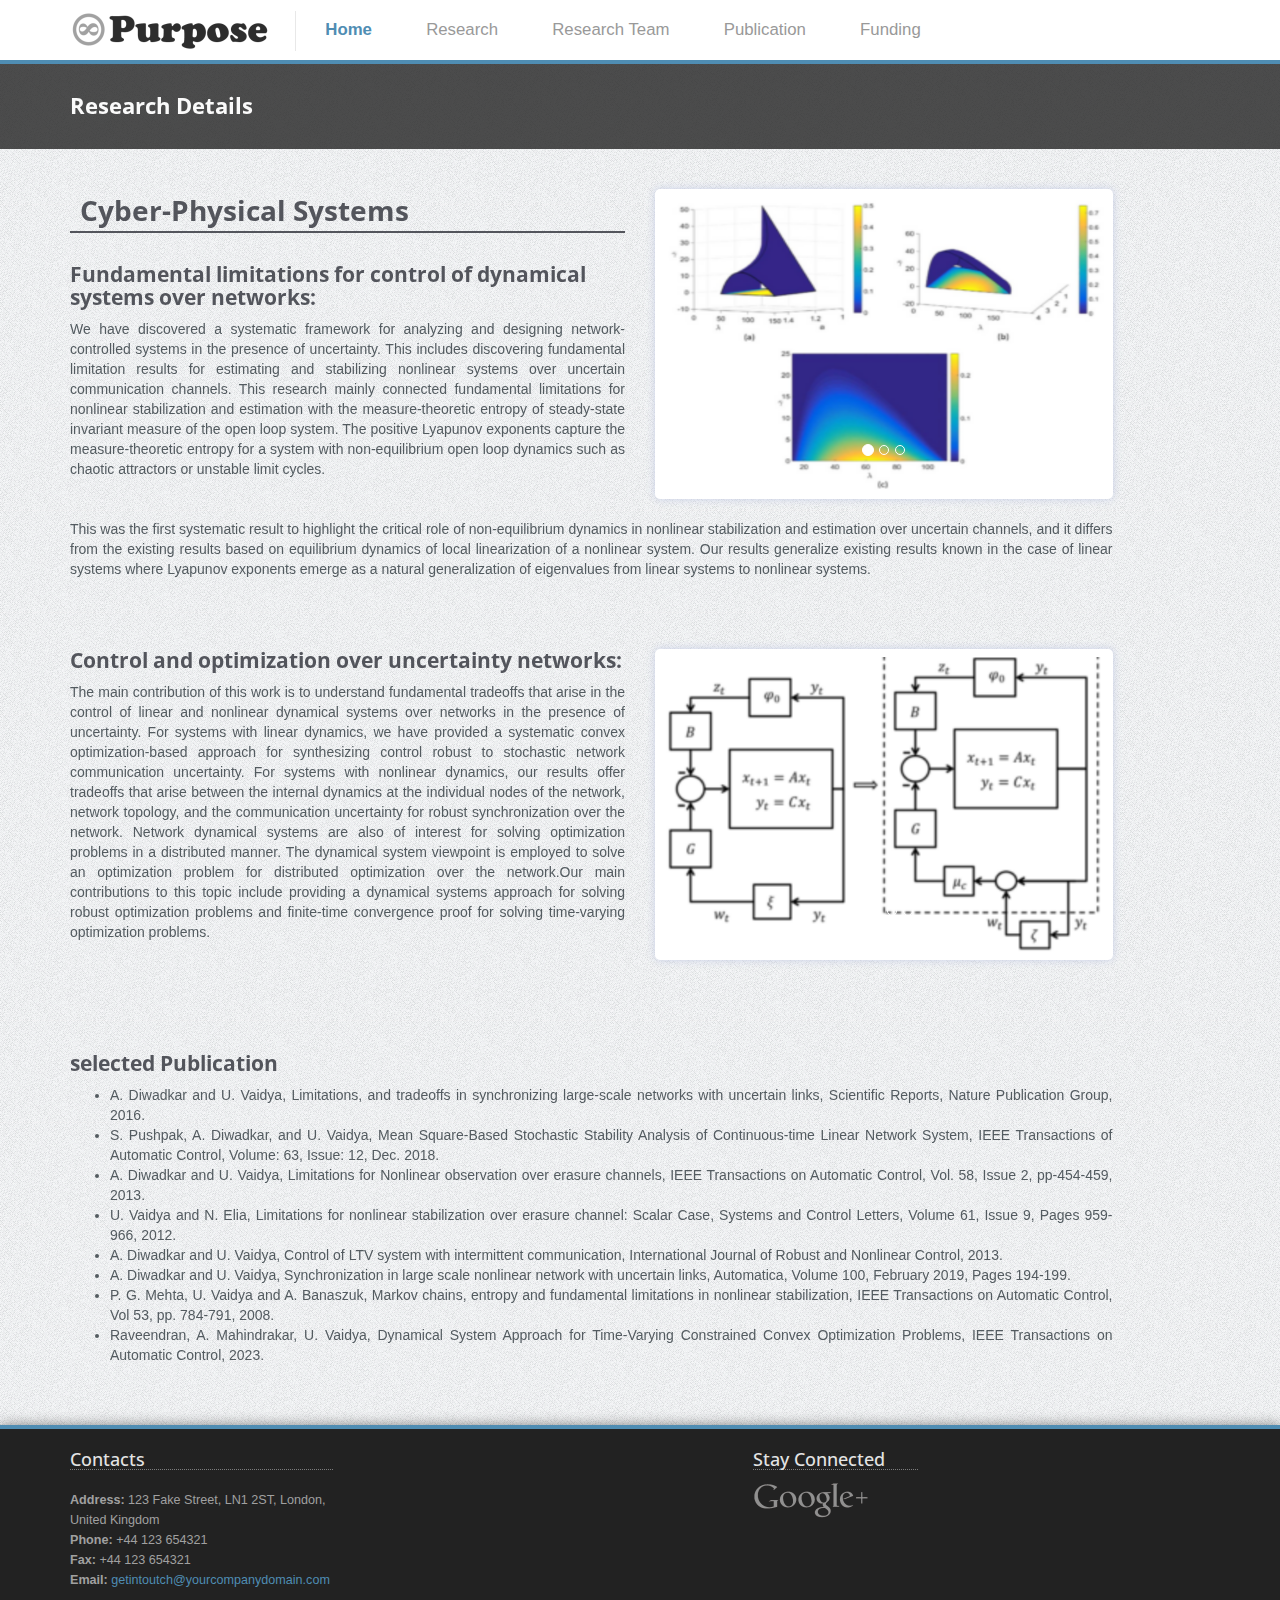
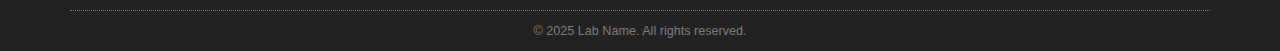
==== page-project-details-1.html @ a97f097f "working draft" ====
<!DOCTYPE html>
<!--[if lt IE 7]>      <html class="no-js lt-ie9 lt-ie8 lt-ie7"> <![endif]-->
<!--[if IE 7]>         <html class="no-js lt-ie9 lt-ie8"> <![endif]-->
<!--[if IE 8]>         <html class="no-js lt-ie9"> <![endif]-->
<!--[if gt IE 8]><!--> <html class="no-js"> <!--<![endif]-->
    <head>
        <meta charset="utf-8">
        <meta http-equiv="X-UA-Compatible" content="IE=edge,chrome=1">
        <title>Lab Name Bootstrap Template</title>
        <meta name="description" content="">
        <meta name="viewport" content="width=device-width">

        <link rel="stylesheet" href="css/bootstrap.min.css">
        <link rel="stylesheet" href="css/icomoon-social.css">
        <link href='http://fonts.googleapis.com/css?family=Open+Sans:400,700,600,800' rel='stylesheet' type='text/css'>

        <link rel="stylesheet" href="css/leaflet.css" />
		<!--[if lte IE 8]>
		    <link rel="stylesheet" href="css/leaflet.ie.css" />
		<![endif]-->
		<link rel="stylesheet" href="css/main.css">

        <script src="js/modernizr-2.6.2-respond-1.1.0.min.js"></script>
    </head>
    <body>
        <!--[if lt IE 7]>
            <p class="chromeframe">You are using an <strong>outdated</strong> browser. Please <a href="http://browsehappy.com/">upgrade your browser</a> or <a href="http://www.google.com/chromeframe/?redirect=true">activate Google Chrome Frame</a> to improve your experience.</p>
        <![endif]-->
        

              <!-- Navigation & Logo-->
        <div class="mainmenu-wrapper">
	        <div class="container">
	        	<!--<div class="menuextras">
					<div class="extras">
						<ul>
							<li class="shopping-cart-items"><i class="glyphicon glyphicon-shopping-cart icon-white"></i> <a href="page-shopping-cart.html"><b>3 items</b></a></li>
							<li>
								<div class="dropdown choose-country">
									<a class="#" data-toggle="dropdown" href="#"><img src="img/flags/gb.png" alt="Great Britain"> UK</a>
									<ul class="dropdown-menu" role="menu">
										<li role="menuitem"><a href="#"><img src="img/flags/us.png" alt="United States"> US</a></li>
										<li role="menuitem"><a href="#"><img src="img/flags/de.png" alt="Germany"> DE</a></li>
										<li role="menuitem"><a href="#"><img src="img/flags/es.png" alt="Spain"> ES</a></li>
									</ul>
								</div>
							</li>
			        		<li><a href="page-login.html">Login</a></li>
			        	</ul>
					</div>
		        </div>-->
		        <nav id="mainmenu" class="mainmenu">
					<ul>
						<li class="logo-wrapper"><a href="index.html"><img src="img/mPurpose-logo.png" alt="Multipurpose Twitter Bootstrap Template"></a></li>
						<li class="active">
							<a href="index.html">Home</a>
						</li>
						<li>
							<a href="page-Research.html">Research</a>
						</li>
						<li>
							<a href="page-research-team.html">Research Team </a>
						</li>
						<li>
							<a href="page-publication.html">Publication </a>
						</li>
						<li>
							<a href="page-project-funding.html">Funding </a>
						</li>
							</div><!-- /mainmenu-submenu -->
						</li>
					</ul>
				</nav>
			</div>
		</div>

        <!-- Page Title -->
		<div class="section section-breadcrumbs">
			<div class="container">
				<div class="row">
					<div class="col-md-12">
						<h1>Research Details</h1>
					</div>
				</div>
			</div>
		</div>
        <div class="section">
	    	<div class="container">
				<div class="row">

					<!-- Project Info Column -->
					<div class="portfolio-item-description col-sm-6">
						<h2>Cyber-Physical Systems</h2>
						<h3>Fundamental limitations for control of dynamical systems over networks:</h3>
						<p class="text-justify">
							We have discovered a systematic framework for analyzing and designing network-controlled systems in the presence of uncertainty.
							 This includes discovering fundamental limitation results for estimating and stabilizing nonlinear systems over uncertain communication channels. 
							 This research mainly connected fundamental limitations for nonlinear stabilization and estimation with the measure-theoretic entropy of steady-state invariant measure of 
							 the open loop system. The positive Lyapunov exponents capture the measure-theoretic entropy for a system with non-equilibrium open loop dynamics such as chaotic attractors 
							 or unstable limit cycles. <br>
						</p>

					</div><!-- End Project Info Column -->
						<!-- Image Column -->
						<div class="col-sm-5">
							<div class="portfolio-item">
								<div id="carouselExample" class="carousel slide" data-ride="carousel">
									<ol class="carousel-indicators">
									  <li data-target="#carouselExample" data-slide-to="0" class="active"></li>
									  <li data-target="#carouselExample" data-slide-to="1"></li>
									  <li data-target="#carouselExample" data-slide-to="2"></li>
									</ol>
									<div class="carousel-inner">
									  <div class="item active ">
										<img src="img/Resize_image/PD_1.1.png" alt="Image 1" class="img-responsive ">
									  </div>
									  <div class="item">
										<img src="img/Resize_image/PD_1.2.png" alt="Image 2" class="img-responsive">
									  </div>
									  <div class="item">
										<img src="img/Resize_image/PD_1.3.png" alt="Image 3" class="img-responsive">
									  </div>
									</div>
									
								  </div>
							</div>
							
						</div>
						  <!-- End Image Column -->   
					<!-- Project Info Column -->
					<div class="col-sm-11">
						<p class="text-justify">
							This was the first systematic result to highlight the critical role of non-equilibrium dynamics in nonlinear stabilization and estimation over uncertain channels, 
							and it differs from the existing results based on equilibrium dynamics of local linearization of a nonlinear system. Our results generalize existing results known in the case of 
							linear systems where Lyapunov exponents emerge as a natural generalization of eigenvalues from linear systems to nonlinear systems.
						</p>
					</div>
					<!-- End Project Info Column -->
				</div>	
				<!-- End Related Projects -->
			</div>
		</div>
        
		<div class="section">
	    	<div class="container">
				<div class="row">
					<!-- Project Info Column -->
					<div class="portfolio-item-description col-sm-6">
						<h3>Control and optimization over uncertainty networks:</h3>
						<p class="text-justify">
							The main contribution of this work is to understand fundamental tradeoffs that arise in the control of linear and nonlinear dynamical systems over networks in the 
							presence of uncertainty. For systems with linear dynamics, we have provided a systematic convex optimization-based approach for synthesizing control robust to 
							stochastic network communication uncertainty. For systems with nonlinear dynamics, our results offer tradeoffs that arise between the internal dynamics at the 
							individual nodes of the network, network topology, and the communication uncertainty for robust synchronization over the network. Network dynamical systems are 
							also of interest for solving optimization problems in a distributed manner. The dynamical system viewpoint is employed to solve an optimization problem for 
							distributed optimization over the network.Our main contributions to this topic include providing a dynamical systems approach for solving robust 
							optimization problems and finite-time convergence proof for solving time-varying optimization problems.  
						</p><br>
						</p>

					</div><!-- End Project Info Column -->
					<!-- Image Column -->
					<div class="col-sm-5">
						<div class="portfolio-item">
							<div id="carouselExample_1" class="carousel slide" data-ride="carousel">
								<ol class="carousel-indicators">
								  <li data-target="#carouselExample_1" data-slide-to="0" class="active"></li>
								  <li data-target="#carouselExample_1" data-slide-to="1"></li>
								  <li data-target="#carouselExample_1" data-slide-to="2"></li>
								  <li data-target="#carouselExample_1" data-slide-to="3"></li>
								</ol>
								<div class="carousel-inner">
								  <div class="item active ">
									<img src="img/Resize_image/Research_detail_1.jpg" alt="Image 1" class="img-responsive ">
								  </div>
								  <div class="item">
									<img src="img/Resize_image/PD_1.4.png" alt="Image 2" class="img-responsive">
								  </div>
								  <div class="item">
									<img src="img/Resize_image/PD_1.5.png" alt="Image 3" class="img-responsive">
								  </div>
								  <div class="item">
									<img src="img/Resize_image/PD_1.6.png" alt="Image 4" class="img-responsive">
								  </div>
								</div>
								
							  </div>
						</div>
						
					</div>
                      <!-- End Image Column -->   
					<!-- Project Info Column -->
					<div class="col-sm-11">
						<p class="text-justify">
							
					</div>
					<!-- End Project Info Column -->
					
				</div>
			</div>
		</div>
					

        <div class="section">
	    	<div class="container">
				<div class="row">
					<div class="col-md-11">
						<!-- End Selected Publication -->
						<div class="job-details-wrapper">
							<h3>selected Publication</h3>
							
							<ul>
								<li class="text-justify">A. Diwadkar and U. Vaidya, Limitations, and tradeoffs in synchronizing large-scale networks with uncertain links, Scientific Reports, Nature Publication Group, 2016.</li>
								<li class="text-justify">S. Pushpak, A. Diwadkar, and U. Vaidya, Mean Square-Based Stochastic Stability Analysis of Continuous-time Linear Network System, IEEE Transactions of Automatic Control, Volume: 63, Issue: 12, Dec. 2018.</li>
								<li class="text-justify">A. Diwadkar and U. Vaidya, Limitations for Nonlinear observation over erasure channels, IEEE Transactions on Automatic Control, Vol. 58, Issue 2, pp-454-459, 2013.</li>
								<li class="text-justify">U. Vaidya and N. Elia, Limitations for nonlinear stabilization over erasure channel: Scalar Case, Systems and Control Letters, Volume 61, Issue 9, Pages 959-966, 2012.</li>
								<li class="text-justify">A. Diwadkar and U. Vaidya, Control of LTV system with intermittent communication, International Journal of Robust and Nonlinear Control, 2013.</li>
								<li class="text-justify">A. Diwadkar and U. Vaidya, Synchronization in large scale nonlinear network with uncertain links, Automatica, Volume 100, February 2019, Pages 194-199.</li>
								<li class="text-justify">P. G. Mehta, U. Vaidya and A. Banaszuk, Markov chains, entropy and fundamental limitations in nonlinear stabilization, IEEE Transactions on Automatic Control, Vol 53, pp. 784-791, 2008.</li>
								<li class="text-justify">Raveendran, A. Mahindrakar, U. Vaidya, Dynamical System Approach for Time-Varying Constrained Convex Optimization Problems, IEEE Transactions on Automatic Control, 2023.</li>
							</ul>
							
						</div>
						<!-- End Selected Publication-->
					</div>
					<!-- Sidebar -->
					
					<!-- End Sidebar -->
				</div>
			</div>
		</div>

	     <!-- Footer -->
	    <div class="footer">
	    	<div class="container">
		    	<div class="row">
		    		<div class="col-footer col-md-3 col-xs-6">
		    			<h3>Contacts</h3>
		    			<p class="contact-us-details">
	        				<b>Address:</b> 123 Fake Street, LN1 2ST, London, United Kingdom<br/>
	        				<b>Phone:</b> +44 123 654321<br/>
	        				<b>Fax:</b> +44 123 654321<br/>
	        				<b>Email:</b> <a href="mailto:getintoutch@yourcompanydomain.com">getintoutch@yourcompanydomain.com</a>
		    		</div>
		
		    		<div class="col-footer col-md-4 col-xs-6">
		    			
	        			</p>
		    		</div>
		    		<div class="col-footer col-md-2 col-xs-6">
		    			<h3>Stay Connected</h3>
		    			<ul class="footer-stay-connected no-list-style">
		    				<!--<li><a href="#" class="facebook"></a></li>
		    				<li><a href="#" class="twitter"></a></li>-->
		    				<li><a href="#" class="googleplus"></a></li>
		    			</ul>
		    		</div>
		    	</div>
		    	<div class="row">
		    		<div class="col-md-12">
		    			<div class="footer-copyright">&copy; 2025 Lab Name. All rights reserved.</div>
		    		</div>
		    	</div>
		    </div>
	    </div>
        <!-- Javascripts -->
        <script src="http://ajax.googleapis.com/ajax/libs/jquery/1.9.1/jquery.min.js"></script>
        <script>window.jQuery || document.write('<script src="js/jquery-1.9.1.min.js"><\/script>')</script>
        <script src="js/bootstrap.min.js"></script>
        <script src="http://cdn.leafletjs.com/leaflet-0.5.1/leaflet.js"></script>
        <script src="js/jquery.fitvids.js"></script>
        <script src="js/jquery.sequence-min.js"></script>
        <script src="js/jquery.bxslider.js"></script>
        <script src="js/main-menu.js"></script>
        <script src="js/template.js"></script>

    </body>
</html>
---- css/icomoon-social.css ----
.icon-google-plus,.icon-facebook,.icon-twitter,.icon-vimeo2,.icon-flickr,.icon-picassa,.icon-dribbble,.icon-github,.icon-wordpress,.icon-blogger,.icon-tumblr,.icon-soundcloud,.icon-linkedin,.icon-lastfm,.icon-stumbleupon,.icon-pinterest {
	display: inline-block;
	width: 16px;
	height: 16px;
	background-image: url(../img/icomoon-social.png);
	background-repeat: no-repeat;
}
.icon-google-plus {
	background-position: 0 0;
}
.icon-facebook {
	background-position: -32px 0;
}
.icon-twitter {
	background-position: -64px 0;
}
.icon-vimeo2 {
	background-position: -96px 0;
}
.icon-flickr {
	background-position: -128px 0;
}
.icon-picassa {
	background-position: -160px 0;
}
.icon-dribbble {
	background-position: -192px 0;
}
.icon-github {
	background-position: -224px 0;
}
.icon-wordpress {
	background-position: -256px 0;
}
.icon-blogger {
	background-position: -288px 0;
}
.icon-tumblr {
	background-position: -320px 0;
}
.icon-soundcloud {
	background-position: -352px 0;
}
.icon-linkedin {
	background-position: -384px 0;
}
.icon-lastfm {
	background-position: -416px 0;
}
.icon-stumbleupon {
	background-position: -448px 0;
}
.icon-pinterest {
	background-position: -480px 0;
}
---- css/leaflet.css ----
/* required styles */

.leaflet-map-pane,
.leaflet-tile,
.leaflet-marker-icon,
.leaflet-marker-shadow,
.leaflet-tile-pane,
.leaflet-overlay-pane,
.leaflet-shadow-pane,
.leaflet-marker-pane,
.leaflet-popup-pane,
.leaflet-overlay-pane svg,
.leaflet-zoom-box,
.leaflet-image-layer,
.leaflet-layer {
	position: absolute;
	left: 0;
	top: 0;
	}
.leaflet-container {
	overflow: hidden;
	-ms-touch-action: none;
	}
.leaflet-tile,
.leaflet-marker-icon,
.leaflet-marker-shadow {
	-webkit-user-select: none;
	   -moz-user-select: none;
	        user-select: none;
	}
.leaflet-marker-icon,
.leaflet-marker-shadow {
	display: block;
	}
/* map is broken in FF if you have max-width: 100% on tiles */
.leaflet-container img {
	max-width: none !important;
	}
/* stupid Android 2 doesn't understand "max-width: none" properly */
.leaflet-container img.leaflet-image-layer {
	max-width: 15000px !important;
	}
.leaflet-tile {
	filter: inherit;
	visibility: hidden;
	}
.leaflet-tile-loaded {
	visibility: inherit;
	}
.leaflet-zoom-box {
	width: 0;
	height: 0;
	}

.leaflet-tile-pane    { z-index: 2; }
.leaflet-objects-pane { z-index: 3; }
.leaflet-overlay-pane { z-index: 4; }
.leaflet-shadow-pane  { z-index: 5; }
.leaflet-marker-pane  { z-index: 6; }
.leaflet-popup-pane   { z-index: 7; }


/* control positioning */

.leaflet-control {
	position: relative;
	z-index: 7;
	pointer-events: auto;
	}
.leaflet-top,
.leaflet-bottom {
	position: absolute;
	z-index: 1000;
	pointer-events: none;
	}
.leaflet-top {
	top: 0;
	}
.leaflet-right {
	right: 0;
	}
.leaflet-bottom {
	bottom: 0;
	}
.leaflet-left {
	left: 0;
	}
.leaflet-control {
	float: left;
	clear: both;
	}
.leaflet-right .leaflet-control {
	float: right;
	}
.leaflet-top .leaflet-control {
	margin-top: 10px;
	}
.leaflet-bottom .leaflet-control {
	margin-bottom: 10px;
	}
.leaflet-left .leaflet-control {
	margin-left: 10px;
	}
.leaflet-right .leaflet-control {
	margin-right: 10px;
	}


/* zoom and fade animations */

.leaflet-fade-anim .leaflet-tile,
.leaflet-fade-anim .leaflet-popup {
	opacity: 0;
	-webkit-transition: opacity 0.2s linear;
	   -moz-transition: opacity 0.2s linear;
	     -o-transition: opacity 0.2s linear;
	        transition: opacity 0.2s linear;
	}
.leaflet-fade-anim .leaflet-tile-loaded,
.leaflet-fade-anim .leaflet-map-pane .leaflet-popup {
	opacity: 1;
	}

.leaflet-zoom-anim .leaflet-zoom-animated {
	-webkit-transition: -webkit-transform 0.25s cubic-bezier(0,0,0.25,1);
	   -moz-transition:    -moz-transform 0.25s cubic-bezier(0,0,0.25,1);
	     -o-transition:      -o-transform 0.25s cubic-bezier(0,0,0.25,1);
	        transition:         transform 0.25s cubic-bezier(0,0,0.25,1);
	}
.leaflet-zoom-anim .leaflet-tile,
.leaflet-pan-anim .leaflet-tile,
.leaflet-touching .leaflet-zoom-animated {
	-webkit-transition: none;
	   -moz-transition: none;
	     -o-transition: none;
	        transition: none;
	}

.leaflet-zoom-anim .leaflet-zoom-hide {
	visibility: hidden;
	}


/* cursors */

.leaflet-clickable {
	cursor: pointer;
	}
.leaflet-container {
	cursor: -webkit-grab;
	cursor:    -moz-grab;
	}
.leaflet-popup-pane,
.leaflet-control {
	cursor: auto;
	}
.leaflet-dragging,
.leaflet-dragging .leaflet-clickable,
.leaflet-dragging .leaflet-container {
	cursor: move;
	cursor: -webkit-grabbing;
	cursor:    -moz-grabbing;
	}


/* visual tweaks */

.leaflet-container {
	background: #ddd;
	outline: 0;
	}
.leaflet-container a {
	color: #0078A8;
	}
.leaflet-container a.leaflet-active {
	outline: 2px solid orange;
	}
.leaflet-zoom-box {
	border: 2px dotted #05f;
	background: white;
	opacity: 0.5;
	}


/* general typography */
.leaflet-container {
	font: 12px/1.5 "Helvetica Neue", Arial, Helvetica, sans-serif;
	}


/* general toolbar styles */

.leaflet-bar {
	box-shadow: 0 0 8px rgba(0,0,0,0.4);
	border: 1px solid #888;
	-webkit-border-radius: 5px;
	        border-radius: 5px;
	}
.leaflet-bar-part {
	background-color: rgba(255, 255, 255, 0.8);
	border-bottom: 1px solid #aaa;
	}
.leaflet-bar-part-top {
	-webkit-border-radius: 4px 4px 0 0;
	        border-radius: 4px 4px 0 0;
	}
.leaflet-bar-part-bottom {
	-webkit-border-radius: 0 0 4px 4px;
	        border-radius: 0 0 4px 4px;
	border-bottom: none;
	}

.leaflet-touch .leaflet-bar {
	-webkit-border-radius: 10px;
	        border-radius: 10px;
	}
.leaflet-touch .leaflet-bar-part {
	border-bottom: 4px solid rgba(0,0,0,0.3);
	}
.leaflet-touch .leaflet-bar-part-top {
	-webkit-border-radius: 7px 7px 0 0;
	        border-radius: 7px 7px 0 0;
	}
.leaflet-touch .leaflet-bar-part-bottom {
	-webkit-border-radius: 0 0 7px 7px;
	        border-radius: 0 0 7px 7px;
	border-bottom: none;
	}


/* zoom control */

.leaflet-container .leaflet-control-zoom {
	margin-left: 13px;
	margin-top: 12px;
	}
.leaflet-control-zoom a {
	width: 22px;
	height: 22px;
	text-align: center;
	text-decoration: none;
	color: black;
	}
.leaflet-control-zoom a,
.leaflet-control-layers-toggle {
	background-position: 50% 50%;
	background-repeat: no-repeat;
	display: block;
	}
.leaflet-control-zoom a:hover {
	background-color: #fff;
	color: #777;
	}
.leaflet-control-zoom-in {
	font: bold 18px/24px Arial, Helvetica, sans-serif;
	}
.leaflet-control-zoom-out {
	font: bold 23px/20px Tahoma, Verdana, sans-serif;
	}
.leaflet-control-zoom a.leaflet-control-zoom-disabled {
	cursor: default;
	background-color: rgba(255, 255, 255, 0.8);
	color: #bbb;
	}

.leaflet-touch .leaflet-control-zoom a {
	width: 30px;
	height: 30px;
	}
.leaflet-touch .leaflet-control-zoom-in {
	font-size: 24px;
	line-height: 29px;
	}
.leaflet-touch .leaflet-control-zoom-out {
	font-size: 28px;
	line-height: 24px;
	}

/* layers control */

.leaflet-control-layers {
	box-shadow: 0 1px 7px rgba(0,0,0,0.4);
	background: #f8f8f9;
	-webkit-border-radius: 8px;
	        border-radius: 8px;
	}
.leaflet-control-layers-toggle {
	background-image: url(images/layers.png);
	width: 36px;
	height: 36px;
	}
.leaflet-touch .leaflet-control-layers-toggle {
	width: 44px;
	height: 44px;
	}
.leaflet-control-layers .leaflet-control-layers-list,
.leaflet-control-layers-expanded .leaflet-control-layers-toggle {
	display: none;
	}
.leaflet-control-layers-expanded .leaflet-control-layers-list {
	display: block;
	position: relative;
	}
.leaflet-control-layers-expanded {
	padding: 6px 10px 6px 6px;
	color: #333;
	background: #fff;
	}
.leaflet-control-layers-selector {
	margin-top: 2px;
	position: relative;
	top: 1px;
	}
.leaflet-control-layers label {
	display: block;
	}
.leaflet-control-layers-separator {
	height: 0;
	border-top: 1px solid #ddd;
	margin: 5px -10px 5px -6px;
	}


/* attribution and scale controls */

.leaflet-container .leaflet-control-attribution {
	background-color: rgba(255, 255, 255, 0.7);
	box-shadow: 0 0 5px #bbb;
	margin: 0;
	}
.leaflet-control-attribution,
.leaflet-control-scale-line {
	padding: 0 5px;
	color: #333;
	}
.leaflet-container .leaflet-control-attribution,
.leaflet-container .leaflet-control-scale {
	font-size: 11px;
	}
.leaflet-left .leaflet-control-scale {
	margin-left: 5px;
	}
.leaflet-bottom .leaflet-control-scale {
	margin-bottom: 5px;
	}
.leaflet-control-scale-line {
	border: 2px solid #777;
	border-top: none;
	color: black;
	line-height: 1.1;
	padding: 2px 5px 1px;
	font-size: 11px;
	text-shadow: 1px 1px 1px #fff;
	background-color: rgba(255, 255, 255, 0.5);
	box-shadow: 0 -1px 5px rgba(0, 0, 0, 0.2);
	white-space: nowrap;
	overflow: hidden;
	}
.leaflet-control-scale-line:not(:first-child) {
	border-top: 2px solid #777;
	border-bottom: none;
	margin-top: -2px;
	box-shadow: 0 2px 5px rgba(0, 0, 0, 0.2);
	}
.leaflet-control-scale-line:not(:first-child):not(:last-child) {
	border-bottom: 2px solid #777;
	}

.leaflet-touch .leaflet-control-attribution,
.leaflet-touch .leaflet-control-layers,
.leaflet-touch .leaflet-control-zoom {
	box-shadow: none;
	}
.leaflet-touch .leaflet-control-layers,
.leaflet-touch .leaflet-control-zoom {
	border: 4px solid rgba(0,0,0,0.3);
	}


/* popup */

.leaflet-popup {
	position: absolute;
	text-align: center;
	}
.leaflet-popup-content-wrapper {
	padding: 1px;
	text-align: left;
	-webkit-border-radius: 20px;
	        border-radius: 20px;
	}
.leaflet-popup-content {
	margin: 14px 20px;
	line-height: 1.4;
	}
.leaflet-popup-content p {
	margin: 18px 0;
	}
.leaflet-popup-tip-container {
	margin: 0 auto;
	width: 40px;
	height: 20px;
	position: relative;
	overflow: hidden;
	}
.leaflet-popup-tip {
	width: 15px;
	height: 15px;
	padding: 1px;

	margin: -8px auto 0;

	-webkit-transform: rotate(45deg);
	   -moz-transform: rotate(45deg);
	    -ms-transform: rotate(45deg);
	     -o-transform: rotate(45deg);
	        transform: rotate(45deg);
	}
.leaflet-popup-content-wrapper, .leaflet-popup-tip {
	background: white;

	box-shadow: 0 3px 14px rgba(0,0,0,0.4);
	}
.leaflet-container a.leaflet-popup-close-button {
	position: absolute;
	top: 0;
	right: 0;
	padding: 4px 5px 0 0;
	text-align: center;
	width: 18px;
	height: 14px;
	font: 16px/14px Tahoma, Verdana, sans-serif;
	color: #c3c3c3;
	text-decoration: none;
	font-weight: bold;
	background: transparent;
	}
.leaflet-container a.leaflet-popup-close-button:hover {
	color: #999;
	}
.leaflet-popup-scrolled {
	overflow: auto;
	border-bottom: 1px solid #ddd;
	border-top: 1px solid #ddd;
	}


/* div icon */

.leaflet-div-icon {
	background: #fff;
	border: 1px solid #666;
	}
.leaflet-editing-icon {
	-webkit-border-radius: 2px;
	        border-radius: 2px;
	}
---- css/leaflet.ie.css ----
.leaflet-vml-shape {
	width: 1px;
	height: 1px;
	}
.lvml {
	behavior: url(#default#VML);
	display: inline-block;
	position: absolute;
	}

.leaflet-control {
	display: inline;
	}

.leaflet-popup-tip {
	width: 21px;
	_width: 27px;
	margin: 0 auto;
	_margin-top: -3px;

	filter: progid:DXImageTransform.Microsoft.Matrix(M11=0.70710678, M12=0.70710678, M21=-0.70710678, M22=0.70710678);
	-ms-filter: "progid:DXImageTransform.Microsoft.Matrix(M11=0.70710678, M12=0.70710678, M21=-0.70710678, M22=0.70710678)";
	}
.leaflet-popup-tip-container {
	margin-top: -1px;
	}
.leaflet-popup-content-wrapper, .leaflet-popup-tip {
	border: 1px solid #999;
	}
.leaflet-popup-content-wrapper {
	zoom: 1;
	}

.leaflet-control-zoom,
.leaflet-control-layers {
	border: 3px solid #999;
	}
.leaflet-control-zoom a {
	background-color: #eee;
	}
.leaflet-control-zoom a:hover {
	background-color: #fff;
	}
.leaflet-control-layers-toggle {
	}
.leaflet-control-attribution,
.leaflet-control-layers,
.leaflet-control-scale-line {
	background: white;
	}
.leaflet-zoom-box {
	filter: alpha(opacity=50);
	}
.leaflet-control-attribution {
	border-top: 1px solid #bbb;
	border-left: 1px solid #bbb;
	}
---- css/main.css ----
/*--------------------------------------------------------------------------
	General Style
--------------------------------------------------------------------------*/
body {
  background: url(../img/page-background.png);
}
.section {
  padding: 30px 0;
  -webkit-transform: translateZ(0);
  -moz-transform: translateZ(0);
  -o-transform: translateZ(0);
  -ms-transform: translateZ(0);
  transform: translateZ(0);
}
.section-white {
  background: #FFF;
}
.section .container:first-child h1,
.section .container:first-child h2,
.section .container:first-child h3 {
  margin-top: 0;
  font-weight: 700;
}
.input-micro {
  width: 50px;
  margin-bottom: 0 !important;
}
textarea:focus,
input[type="text"]:focus,
input[type="password"]:focus,
input[type="datetime"]:focus,
input[type="datetime-local"]:focus,
input[type="date"]:focus,
input[type="month"]:focus,
input[type="time"]:focus,
input[type="week"]:focus,
input[type="number"]:focus,
input[type="email"]:focus,
input[type="url"]:focus,
input[type="search"]:focus,
input[type="tel"]:focus,
input[type="color"]:focus,
.uneditable-input:focus {
  border-color: rgba(79, 141, 179, 0.8);
  outline: 0;
  outline: thin dotted \9;
  /* IE6-9 */
  -webkit-box-shadow: inset 0 1px 1px rgba(0,0,0,.075), 0 0 8px rgba(79, 141, 179, 0.6);
  -moz-box-shadow: inset 0 1px 1px rgba(0,0,0,.075), 0 0 8px rgba(79, 141, 179, 0.6);
  box-shadow: inset 0 1px 1px rgba(0,0,0,.075), 0 0 8px rgba(79, 141, 179, 0.6);
  color: inset 0 1px 1px rgba(0,0,0,.075), 0 0 8px rgba(79, 141, 179, 0.6);
}
ul.no-list-style {
  list-style-type: none;
  margin-left: 0;
}
ul.no-list-style li {
  line-height: 28px;
}
div[class*="span"] {
  -webkit-transition: all .4s linear;
  -moz-transition: all .4s linear;
  -o-transition: all .4s linear;
  -ms-transition: all .4s linear;
  transition: all .4s linear;
}
/*--------------------------------------------------------------------------
	Typography Style
--------------------------------------------------------------------------*/
body {
  font-family: Arial, Helvetica, sans-serif;
  font-size: 14px;
  line-height: 20px;
  color: #535b60;
}
h1 {
  color: #53555c;
  font-family: 'Open Sans', sans-serif;
  font-weight: 800;
}
h2 {
  color: #53555c;
  font-family: 'Open Sans', sans-serif;
  font-size: 2em;
  border-bottom: 2px solid #53555c;
  line-height: 1.5em;
  margin: 30px 0;
  padding-left: 10px;
}
h3 {
  font-family: 'Open Sans', sans-serif;
  color: #53555c;
  font-size: 1.5em;
}
h4 {
  font-family: 'Open Sans', sans-serif;
  color: #53555c;
  margin-bottom: 10px;
}
a {
  color: #4f8db3;
}
a:hover {
  color: #2f556d;
}
/*--------------------------------------------------------------------------
+	Services Style
--------------------------------------------------------------------------*/
/* Multicolumn */
.service-wrapper {
  background: #FFF;
  margin: 20px 10px;
  text-align: center;
  padding: 30px 20px;
  -webkit-border-radius: 5px;
  -webkit-background-clip: padding-box;
  -moz-border-radius: 5px;
  -moz-background-clip: padding;
  border-radius: 5px;
  background-clip: padding-box;
  -webkit-box-shadow: 0 0 3px #999;
  -moz-box-shadow: 0 0 3px #999;
  box-shadow: 0 0 3px #999;
  color: 0 0 3px #999;
}
.service-wrapper h3 {
  font-size: 1.2em;
  margin: 10px 0 !important;
}
.service-wrapper p {
  margin-top: 0;
}
/* Row */
.service-wrapper-row {
  padding: 10px 0;
}
.service-wrapper-row h3 {
  padding-top: 15px;
}
.service-wrapper-row .service-image {
  padding-top: 15px;
  text-align: center;
}
.service-wrapper-row .service-image img {
  max-width: 80%;
  vertical-align: bottom;
  bottom: 0;
  border: 7px solid #FFF;
  -webkit-border-radius: 5px;
  -webkit-background-clip: padding-box;
  -moz-border-radius: 5px;
  -moz-background-clip: padding;
  border-radius: 5px;
  background-clip: padding-box;
  -webkit-box-shadow: 0 0 8px #999;
  -moz-box-shadow: 0 0 8px #999;
  box-shadow: 0 0 8px #999;
  color: 0 0 8px #999;
}
/*--------------------------------------------------------------------------
+	Pricing Table Style
--------------------------------------------------------------------------*/
.pricing-plan {
  float: left;
  text-align: center;
  background: #fafafa;
  position: relative;
  width: 48%;
  margin: 10px 1% 10px 0;
  padding: 20px;
  -webkit-border-radius: 7px;
  -webkit-background-clip: padding-box;
  -moz-border-radius: 7px;
  -moz-background-clip: padding;
  border-radius: 7px;
  background-clip: padding-box;
  -webkit-box-sizing: border-box;
  -moz-box-sizing: border-box;
  box-sizing: border-box;
  -webkit-box-shadow: 0 1px 8px rgba(0, 0, 0, 0.4);
  -moz-box-shadow: 0 1px 8px rgba(0, 0, 0, 0.4);
  box-shadow: 0 1px 8px rgba(0, 0, 0, 0.4);
  color: 0 1px 8px rgba(0, 0, 0, 0.4);
  -webkit-transition: -webkit-box-shadow .25s linear;
  -moz-transition: -moz-box-shadow .25s linear;
  -o-transition: box-shadow .25s linear;
  -ms-transition: box-shadow .25s linear;
  transition: box-shadow .25s linear;
}
.pricing-plan:hover {
  -webkit-box-shadow: 0 0 8px #333;
  -moz-box-shadow: 0 0 8px #333;
  box-shadow: 0 0 8px #333;
  color: 0 0 8px #333;
  z-index: 5;
}
.pricing-plan .pricing-plan-title {
  position: relative;
  margin: -20px -10px 20px;
  padding: 20px;
  line-height: 1;
  font-size: 16px;
  font-weight: bold;
  color: #595f6b;
  border-bottom: 1px dashed #d2d2d2;
}
.pricing-plan .pricing-plan-title:before {
  content: '';
  position: absolute;
  bottom: -1px;
  left: 0;
  right: 0;
  height: 1px;
  background-size: 3px 1px;
  background-image: url([data-uri]);
  background-image: -moz-linear-gradient(left, white, white 33%, #d2d2d2 34%, #d2d2d2);
  background-image: -webkit-linear-gradient(left, white, white 33%, #d2d2d2 34%, #d2d2d2);
  background-image: -o-linear-gradient(left, white, white 33%, #d2d2d2 34%, #d2d2d2);
  background-image: linear-gradient(to right, white, white 33%, #d2d2d2 34%, #d2d2d2);
}
.pricing-plan .pricing-plan-price {
  margin: 0 auto 20px;
  width: 90px;
  height: 90px;
  line-height: 90px;
  font-size: 19px;
  font-weight: bold;
  color: white;
  background: #595f6b;
  -webkit-border-radius: 45px;
  -webkit-background-clip: padding-box;
  -moz-border-radius: 45px;
  -moz-background-clip: padding;
  border-radius: 45px;
  background-clip: padding-box;
}
.pricing-plan .pricing-plan-price span {
  font-size: 12px;
  font-weight: normal;
  color: rgba(255, 255, 255, 0.9);
}
.pricing-plan .pricing-plan-features {
  margin-bottom: 20px;
  margin-left: 0;
  padding: 0;
  line-height: 2;
  font-size: 12px;
  color: #999;
  text-align: center;
  list-style-type: none;
}
.pricing-plan .pricing-plan-features li strong {
  font-weight: bold;
  color: #888;
}
.pricing-plan .pricing-plan-promote {
  margin: 0;
  padding: 40px 20px;
  background-color: white;
  border-width: 2px;
  -webkit-border-radius: 7px;
  -webkit-background-clip: padding-box;
  -moz-border-radius: 7px;
  -moz-background-clip: padding;
  border-radius: 7px;
  background-clip: padding-box;
  z-index: 4;
}
.ribbon-wrapper {
  width: 85px;
  height: 88px;
  overflow: hidden;
  position: absolute;
  top: 0;
  right: 0;
}
.price-ribbon {
  font: bold 15px Sans-Serif;
  color: #333;
  text-align: center;
  text-shadow: rgba(255, 255, 255, 0.5) 0px 1px 0px;
  position: relative;
  padding: 7px 0;
  left: -5px;
  top: 15px;
  width: 120px;
  background-color: #FFF;
  color: #6a6340;
  -webkit-transform: rotate(45deg);
  -moz-transform: rotate(45deg);
  -o-transform: rotate(45deg);
  -ms-transform: rotate(45deg);
  transform: rotate(45deg);
  -webkit-box-shadow: 0px 0px 3px rgba(0,0,0,0.3);
  -moz-box-shadow: 0px 0px 3px rgba(0,0,0,0.3);
  box-shadow: 0px 0px 3px rgba(0,0,0,0.3);
  color: 0px 0px 3px rgba(0,0,0,0.3);
}
.ribbon-green {
  background-color: #BFDC7A;
}
.ribbon-blue {
  background-color: #5ACBFF;
}
.ribbon-orange {
  background-color: #FF9542;
}
.ribbon-red {
  background-color: #FF7373;
}
@media (min-width: 768px) {
  .pricing-plan {
    width: 25%;
    margin: 20px 0;
    padding: 20px;
    -webkit-border-radius: 0;
    -webkit-background-clip: padding-box;
    -moz-border-radius: 0;
    -moz-background-clip: padding;
    border-radius: 0;
    background-clip: padding-box;
  }
  .pricing-plan:first-child {
    -webkit-border-top-left-radius: 7px;
    -moz-border-radius-topleft: 7px;
    border-top-left-radius: 7px;
    -webkit-border-bottom-left-radius: 7px;
    -webkit-background-clip: padding-box;
    -moz-border-radius-bottomleft: 7px;
    -moz-background-clip: padding;
    border-bottom-left-radius: 7px;
    background-clip: padding-box;
  }
  .pricing-plan:last-child {
    border-width: 2px;
    -webkit-border-top-right-radius: 7px;
    -moz-border-radius-topright: 7px;
    border-top-right-radius: 7px;
    -webkit-border-bottom-right-radius: 7px;
    -webkit-background-clip: padding-box;
    -moz-border-radius-bottomright: 7px;
    -moz-background-clip: padding;
    border-bottom-right-radius: 7px;
    background-clip: padding-box;
  }
  .pricing-plan-promote {
    background: #fff;
    padding: 40px;
    margin-top: 0;
    -webkit-border-radius: 7px;
    -webkit-background-clip: padding-box;
    -moz-border-radius: 7px;
    -moz-background-clip: padding;
    border-radius: 7px;
    background-clip: padding-box;
    z-index: 4;
  }
}
/*--------------------------------------------------------------------------
+	Contact Us Style
--------------------------------------------------------------------------*/
#contact-us-map {
  height: 300px;
  -webkit-box-shadow: inset 0 1px #fff,0 0 8px #c8cfe6;
  -moz-box-shadow: inset 0 1px #fff,0 0 8px #c8cfe6;
  box-shadow: inset 0 1px #fff,0 0 8px #c8cfe6;
  color: inset 0 1px #fff,0 0 8px #c8cfe6;
}
.contact-us-details {
  margin: 20px 0;
  font-size: 0.9em;
}
/*--------------------------------------------------------------------------
+	Video Wrapper Style
--------------------------------------------------------------------------*/
.video-wrapper {
  -webkit-box-shadow: 0 0 5px #000;
  -moz-box-shadow: 0 0 5px #000;
  box-shadow: 0 0 5px #000;
  color: 0 0 5px #000;
  margin: 20px 0;
}
/*--------------------------------------------------------------------------
+	Call to Action Bar Style
--------------------------------------------------------------------------*/
.calltoaction-wrapper {
  text-align: center;
}
.calltoaction-wrapper h3 {
  display: inline-block;
  line-height: 36px;
  margin-right: 10px;
  margin-bottom: 0;
}
.calltoaction-wrapper a {
  vertical-align: top;
}
/*--------------------------------------------------------------------------
+	Testimonials Style
--------------------------------------------------------------------------*/
.testimonial blockquote {
  margin: 0;
  padding: 0;
  border-left: none;
}
.testimonial blockquote p {
  font-size: 0.9em;
  margin-bottom: 20px;
  line-height: 1.5;
}
.testimonial .testimonial-bubble {
  text-align: justify;
  -webkit-border-radius: 4px;
  -webkit-background-clip: padding-box;
  -moz-border-radius: 4px;
  -moz-background-clip: padding;
  border-radius: 4px;
  background-clip: padding-box;
  padding: 0 20px 20px 20px;
  margin: 35px 10px 20px 10px;
  background: #FFF;
  position: relative;
  -webkit-box-sizing: border-box;
  -moz-box-sizing: border-box;
  box-sizing: border-box;
  -webkit-box-shadow: inset 0 1px #fff,0 1px 2px #c8cfe6;
  -moz-box-shadow: inset 0 1px #fff,0 1px 2px #c8cfe6;
  box-shadow: inset 0 1px #fff,0 1px 2px #c8cfe6;
  color: inset 0 1px #fff,0 1px 2px #c8cfe6;
}
.testimonial .testimonial-bubble::before {
  background-color: #FFF;
  content: "\00a0";
  display: block;
  height: 20px;
  width: 20px;
  top: -10px;
  left: 45%;
  position: relative;
  -webkit-transform: rotate(45deg);
  -moz-transform: rotate(45deg);
  -o-transform: rotate(45deg);
  -ms-transform: rotate(45deg);
  transform: rotate(45deg);
}
.testimonial .author-photo {
  text-align: center;
}
.testimonial .author-photo img {
  margin: auto;
  border: 5px solid #FFF;
  -webkit-border-radius: 100px;
  -webkit-background-clip: padding-box;
  -moz-border-radius: 100px;
  -moz-background-clip: padding;
  border-radius: 100px;
  background-clip: padding-box;
  -webkit-box-shadow: inset 0 1px #fff,0 1px 2px #c8cfe6;
  -moz-box-shadow: inset 0 1px #fff,0 1px 2px #c8cfe6;
  box-shadow: inset 0 1px #fff,0 1px 2px #c8cfe6;
  color: inset 0 1px #fff,0 1px 2px #c8cfe6;
}
.testimonial .author-info {
  font-weight: 400;
  font-size: 0.8em;
}
/*--------------------------------------------------------------------------
+	Clients Logos Style
--------------------------------------------------------------------------*/
.clients-logo-wrapper img {
  max-width: 100%;
}
/*--------------------------------------------------------------------------
+	News Style
--------------------------------------------------------------------------*/
.featured-news .caption,
.latest-news .caption {
  padding: 10px 0 5px 0;
}
.featured-news .caption a,
.latest-news .caption a {
  font-size: 1.1em;
  font-weight: 600;
  color: #535b60;
}
.featured-news .intro,
.latest-news .intro {
  padding-bottom: 10px;
  font-size: 0.9em;
}
.featured-news .intro a,
.latest-news .intro a {
  white-space: nowrap;
}
.featured-news .date,
.latest-news .date {
  font-size: 0.7em;
  color: #999;
}
.featured-news img,
.latest-news img {
  max-width: 100%;
  margin: 10px 0 10px 0;
  -webkit-border-radius: 5px;
  -webkit-background-clip: padding-box;
  -moz-border-radius: 5px;
  -moz-background-clip: padding;
  border-radius: 5px;
  background-clip: padding-box;
  -webkit-box-shadow: inset 0 1px #fff,0 0 8px #c8cfe6;
  -moz-box-shadow: inset 0 1px #fff,0 0 8px #c8cfe6;
  box-shadow: inset 0 1px #fff,0 0 8px #c8cfe6;
  color: inset 0 1px #fff,0 0 8px #c8cfe6;
}
/*--------------------------------------------------------------------------
+	Frequently Asked Questions Style
--------------------------------------------------------------------------*/
.faq-wrapper h3 {
  margin-top: 20px !important;
}
.faq-wrapper .accordion-inner {
  margin: 10px 0 10px 20px;
  padding: 0 10px;
  font-size: 0.9em;
}
.faq-wrapper .accordion-inner .answer {
  font-weight: 600;
}
/*--------------------------------------------------------------------------
+	Blog Style
--------------------------------------------------------------------------*/
/* Posts List */
.blog-post {
  background: #FFF;
  position: relative;
  margin: 20px 0;
  border: 7px solid #FFF;
  -webkit-border-radius: 5px;
  -webkit-background-clip: padding-box;
  -moz-border-radius: 5px;
  -moz-background-clip: padding;
  border-radius: 5px;
  background-clip: padding-box;
  -webkit-box-shadow: inset 0 1px #fff,0 0 8px #c8cfe6;
  -moz-box-shadow: inset 0 1px #fff,0 0 8px #c8cfe6;
  box-shadow: inset 0 1px #fff,0 0 8px #c8cfe6;
  color: inset 0 1px #fff,0 0 8px #c8cfe6;
}
.blog-post img {
  max-width: 100%;
}
.blog-post .post-info {
  background: #000;
  background: rgba(0, 0, 0, 0.6);
  color: #FFF;
  line-height: 1.2;
  position: absolute;
  padding: 5px;
  left: 10px;
  top: 10px;
  -webkit-border-radius: 5px;
  -webkit-background-clip: padding-box;
  -moz-border-radius: 5px;
  -moz-background-clip: padding;
  border-radius: 5px;
  background-clip: padding-box;
}
.blog-post .post-comments-count {
  text-align: center;
}
.post-info .post-comments-count {
  padding-top: 5px;
}
.post-info .post-comments-count i {
  margin-right: 5px;
}
.post-info .post-comments-count a {
  color: #FFF;
}
.post-info .post-date .date {
  font-size: 0.7em;
  font-weight: 600;
}
.post-title h3 {
  font-size: 1.2em;
  border-bottom: 1px dotted #828282;
  margin: 0 20px;
  padding-top: 10px;
}
.post-title h3 a {
  color: #535b60;
}
.post-summary {
  margin: 10px 20px;
}
.post-summary p {
  color: #828282;
  font-size: 0.9em;
  text-align: justify;
}
.post-more {
  text-align: right;
  padding: 0 20px 20px 0;
}
/* Single Post */
.blog-single-post {
  padding: 10px 30px;
}
.single-post-title h3 {
  font-size: 1.5em;
  margin: 0;
}
.single-post-info {
  margin-bottom: 20px;
  padding-bottom: 10px;
  border-bottom: 1px dotted #828282;
}
.single-post-info i {
  color: #333;
  margin-right: 5px;
}
.single-post-image {
  text-align: center;
}
.single-post-image img {
  -webkit-box-shadow: 0 0 5px #000;
  -moz-box-shadow: 0 0 5px #000;
  box-shadow: 0 0 5px #000;
  color: 0 0 5px #000;
}
.single-post-content {
  margin: 30px 0 20px 0;
  padding-bottom: 20px;
  border-bottom: 2px dotted #CCC;
}
.single-post-content p {
  color: #828282;
  font-size: 0.9em;
  text-align: justify;
}
.post-comments {
  list-style-type: none;
  margin-left: 0;
  margin-bottom: 40px;
  padding: 0;
}
.post-comments ul {
  list-style-type: none;
  margin-left: 30px;
  padding: 0;
}
.comment-wrapper p {
  margin: 0;
  position: relative;
  border: 1px solid #CCC;
  padding: 10px;
  margin-bottom: 10px;
  -webkit-border-radius: 3px;
  -webkit-background-clip: padding-box;
  -moz-border-radius: 3px;
  -moz-background-clip: padding;
  border-radius: 3px;
  background-clip: padding-box;
}
.comment-author {
  font-size: 1.3em;
  font-weight: 600;
  margin-bottom: 10px;
}
.comment-author img {
  max-width: 50px;
  -webkit-border-radius: 25px;
  -webkit-background-clip: padding-box;
  -moz-border-radius: 25px;
  -moz-background-clip: padding;
  border-radius: 25px;
  background-clip: padding-box;
  margin-right: 10px;
}
.comment-date {
  font-size: 0.9em;
  margin-right: 20px;
}
.comment-actions {
  text-align: right;
  opacity: 0.6;
  -webkit-transition: opacity .25s linear;
  -moz-transition: opacity .25s linear;
  -o-transition: opacity .25s linear;
  -ms-transition: opacity .25s linear;
  transition: opacity .25s linear;
}
.comment-actions:hover {
  text-align: right;
  opacity: 1;
}
.comment-actions i {
  color: #333;
}
.comment-reply-btn {
  margin-left: 10px;
}
.blog-sidebar h4 {
  margin-top: 20px;
  font-weight: 700;
}
.blog-sidebar h4:first-child {
  margin-top: 0;
}
.blog-sidebar ul {
  list-style-type: none;
  margin-left: 0;
  padding: 0;
}
.blog-sidebar .recent-posts li,
.blog-sidebar .blog-categories li {
  padding: 5px 20px 5px 0;
  border-top: 1px solid #D5D5D5;
}
.blog-sidebar .recent-posts li:last-child,
.blog-sidebar .blog-categories li:last-child {
  border-bottom: 1px solid #D5D5D5;
}
.blog-sidebar .recent-posts a,
.blog-sidebar .blog-categories a {
  color: #535b60;
}
/*--------------------------------------------------------------------------
+	E-commerce Style
--------------------------------------------------------------------------*/
.shop-item {
  position: relative;
  background: #FFF;
  padding-bottom: 10px;
  margin-top: 20px;
  margin-bottom: 10px;
  border: 8px solid #FFF;
  -webkit-border-radius: 5px;
  -webkit-background-clip: padding-box;
  -moz-border-radius: 5px;
  -moz-background-clip: padding;
  border-radius: 5px;
  background-clip: padding-box;
  -webkit-box-shadow: inset 0 1px #fff,0 0 8px #c8cfe6;
  -moz-box-shadow: inset 0 1px #fff,0 0 8px #c8cfe6;
  box-shadow: inset 0 1px #fff,0 0 8px #c8cfe6;
  color: inset 0 1px #fff,0 0 8px #c8cfe6;
}
.shop-item img {
  max-width: 100%;
}
.shop-item .image {
  text-align: center;
}
.shop-item .title {
  padding: 20px 0 10px;
}
.shop-item .title h3 {
  font-size: 0.9em;
  margin: 0 10px;
  text-align: center;
}
.shop-item .title h3 a {
  color: #535b60;
  text-transform: uppercase;
}
.shop-item .colors {
  text-align: center;
  margin-bottom: 10px;
}
.shop-item .colors span {
  display: inline-block;
  display: inline;
  width: 8px;
  height: 8px;
  border-width: 1px;
  border-style: solid;
  margin: 2px;
}
.shop-item .price {
  color: #535b60;
  font-size: 1.5em;
  text-align: center;
  margin-bottom: 20px;
  font-weight: 600;
  -webkit-border-radius: 7px;
  -webkit-background-clip: padding-box;
  -moz-border-radius: 7px;
  -moz-background-clip: padding;
  border-radius: 7px;
  background-clip: padding-box;
}
.shop-item .price .price-was {
  color: #A7A7A7;
  font-size: 0.8em;
  text-decoration: line-through;
}
.shop-item .description {
  color: #828282;
  font-size: 0.9em;
  text-align: justify;
  margin: 0 10px;
}
.shop-item .description p {
  border-top: 1px solid #ECECEC;
  padding: 10px;
  margin: 0;
}
.shop-item .actions {
  border-top: 1px solid #ECECEC;
  margin: 0 10px;
  padding-top: 20px;
  text-align: center;
}
.shop-item .actions span {
  font-size: 0.8em;
  white-space: nowrap;
}
.colors {
  text-align: center;
  margin-bottom: 10px;
}
.colors span {
  display: inline-block;
  display: inline;
  width: 8px;
  height: 8px;
  border-width: 1px;
  border-style: solid;
  margin: 2px;
}
span.color-white {
  background-color: #D7D7CF;
  border-color: #c0c0b3;
}
span.color-black {
  background-color: #000;
  border-color: #000000;
}
span.color-blue {
  background-color: #073A52;
  border-color: #031923;
}
span.color-orange {
  background-color: #D56E1D;
  border-color: #a85717;
}
span.color-green {
  background-color: #5C6632;
  border-color: #3d4421;
}
span.color-red {
  background-color: #DA1111;
  border-color: #ab0d0d;
}
/*--------------------------------------------------------------------------
+	Product Details Page Style
--------------------------------------------------------------------------*/
.product-image-large {
  border: 8px solid #FFF;
  text-align: center;
  margin-bottom: 10px;
  -webkit-border-radius: 5px;
  -webkit-background-clip: padding-box;
  -moz-border-radius: 5px;
  -moz-background-clip: padding;
  border-radius: 5px;
  background-clip: padding-box;
  -webkit-box-shadow: inset 0 1px #fff,0 0 8px #c8cfe6;
  -moz-box-shadow: inset 0 1px #fff,0 0 8px #c8cfe6;
  box-shadow: inset 0 1px #fff,0 0 8px #c8cfe6;
  color: inset 0 1px #fff,0 0 8px #c8cfe6;
}
.product-image-large img {
  max-width: 100%;
}
.product-details h4,
.product-details h5 {
  font-weight: 700;
}
.product-details h4 {
  margin-bottom: 20px;
}
.product-details h5 {
  margin-top: 20px;
}
.product-details .price {
  font-size: 1.4em;
  font-weight: 700;
  text-align: left;
  padding: 5px;
  background: rgba(255, 255, 255, 0.6);
  display: inline;
  -webkit-border-radius: 5px;
  -webkit-background-clip: padding-box;
  -moz-border-radius: 5px;
  -moz-background-clip: padding;
  border-radius: 5px;
  background-clip: padding-box;
}
.product-details .price-was {
  text-decoration: line-through;
  font-size: 0.8em;
  font-weight: normal;
}
.product-details .shop-item-selections {
  width: 100%;
}
.product-details .shop-item-selections td {
  line-height: 36px;
}
.product-details .shop-item-selections td:first-child {
  width: 30%;
}
.product-details .choose-item-color span {
  display: inline-block;
  display: inline;
  width: 10px;
  height: 10px;
  border-width: 1px;
  border-style: solid;
  margin-bottom: -1px;
  margin-right: 2px;
}
.product-details-nav {
  margin-top: 30px !important;
  margin-left: 0 !important;
}
.product-detail-info {
  background: #fff;
  border-top: 0;
  border-left: 1px;
  border-right: 1px;
  border-bottom: 1px;
  border-color: #ddd;
  border-style: solid;
  padding: 20px 30px;
}
.product-detail-info p,
.product-detail-info ul {
  font-size: 0.9em;
}
.product-detail-info table {
  width: 100%;
}
.product-detail-info table td {
  font-size: 0.9em;
  width: 50%;
  line-height: 28px;
  border-bottom: 1px solid #E7E7E7;
}
.product-detail-info table td:first-child {
  font-weight: 600;
}
.product-detail-info table tr:last-child td {
  border-bottom: 0;
}
/*--------------------------------------------------------------------------
+	Shopping Cart Style
--------------------------------------------------------------------------*/
.shopping-cart {
  margin: 10px 0 0 0;
  width: 100%;
  border-collapse: separate;
  border-spacing: 0 10px;
}
.shopping-cart a {
  color: #535b60;
}
.shopping-cart tr {
  background: #FFF;
}
.shopping-cart td {
  padding: 10px;
}
.shopping-cart td:first-child {
  -webkit-border-radius: 5px 0 0 5px;
  -webkit-background-clip: padding-box;
  -moz-border-radius: 5px 0 0 5px;
  -moz-background-clip: padding;
  border-radius: 5px 0 0 5px;
  background-clip: padding-box;
  margin-left: 10px;
}
.shopping-cart td:last-child {
  -webkit-border-radius: 0 5px 5px 0;
  -webkit-background-clip: padding-box;
  -moz-border-radius: 0 5px 5px 0;
  -moz-background-clip: padding;
  border-radius: 0 5px 5px 0;
  background-clip: padding-box;
  margin-right: 10px;
}
.shopping-cart .image,
.shopping-cart .image img {
  max-width: 150px;
}
.shopping-cart .title {
  font-size: 1.1em;
}
.shopping-cart .feature {
  font-size: 0.8em;
}
.shopping-cart .color span {
  display: inline-block;
  display: inline;
  width: 8px;
  height: 8px;
  border-width: 1px;
  border-style: solid;
}
.shopping-cart .quantity {
  width: 80px;
}
.shopping-cart .price {
  color: #535b60;
  font-size: 1.2em;
  width: 80px;
  text-align: center;
}
.shopping-cart .actions {
  width: 80px;
}
.shopping-cart .actions .btn {
  margin-bottom: 5px;
}
.cart-totals {
  margin: 20px 0 30px 0;
  border-top: 2px solid #535b60;
  font-size: 1.1em;
  line-height: 24px;
  text-align: right;
  width: 100%;
}
.cart-totals td {
  width: 150px;
  padding: 3px 0;
}
.cart-totals .cart-grand-total {
  font-size: 1.3em;
}
@media (max-width: 500px) {
  .shopping-cart .image {
    display: none;
  }
  .cart-item-title {
    font-size: 0.8em;
  }
}
/*--------------------------------------------------------------------------
+	Products Slider Style
--------------------------------------------------------------------------*/
.products-slider .shop-item {
  border: 0;
  margin: 0;
  padding: 0;
  width: 25%;
  float: left;
  display: block;
  position: relative;
  -webkit-border-radius: 5px;
  -webkit-background-clip: padding-box;
  -moz-border-radius: 5px;
  -moz-background-clip: padding;
  border-radius: 5px;
  background-clip: padding-box;
  -webkit-box-shadow: inset 0 1px #fff,0 0 8px #c8cfe6;
  -moz-box-shadow: inset 0 1px #fff,0 0 8px #c8cfe6;
  box-shadow: inset 0 1px #fff,0 0 8px #c8cfe6;
  color: inset 0 1px #fff,0 0 8px #c8cfe6;
}
.products-slider .shop-item img {
  -webkit-border-radius: 5px 5px 0 0;
  -webkit-background-clip: padding-box;
  -moz-border-radius: 5px 5px 0 0;
  -moz-background-clip: padding;
  border-radius: 5px 5px 0 0;
  background-clip: padding-box;
}
.products-slider .shop-item .title h3 a {
  font-size: 1em;
  font-weight: 400;
}
.products-slider .shop-item .price {
  font-size: 1.1em;
  font-weight: 400;
  margin-bottom: 10px;
}
.products-slider .shop-item .actions {
  padding: 10px 0;
}
@media (max-width: 768px) {
  .products-slider .shop-item {
    width: 34%;
  }
}
@media (max-width: 479px) {
  .products-slider .shop-item {
    width: 100%;
  }
}
/*--------------------------------------------------------------------------
+	Events List Style
--------------------------------------------------------------------------*/
.events-list {
  width: 100%;
  font-size: 0.9em;
}
.events-list tr td {
  padding: 5px 20px 5px 0;
}
.events-list tr td:last-child {
  padding: 5px 0;
  text-align: right;
}
.events-list tr:hover .event-date {
  border-left: 5px solid #4f8db3;
}
.events-list .event-date {
  margin: 3px 0;
  padding: 2px 10px;
  border-left: 5px solid #CFCFCF;
  -webkit-transition: all .25s linear;
  -moz-transition: all .25s linear;
  -o-transition: all .25s linear;
  -ms-transition: all .25s linear;
  transition: all .25s linear;
}
.events-list .event-date .event-day {
  color: #808080;
  font-size: 1.5em;
  font-weight: 600;
  text-align: center;
}
.events-list .event-date .event-month {
  color: #CFCFCF;
  font-size: 1.1em;
  font-weight: 600;
  text-align: center;
}
.events-list .event-date .event-venue,
.events-list .event-date .event-price {
  white-space: nowrap;
}
/*--------------------------------------------------------------------------
+	Jobs list Style
--------------------------------------------------------------------------*/
.jobs-list {
  width: 100%;
}
.jobs-list th {
  font-size: 1.2em;
  text-align: left;
  padding: 10px 0;
}
.jobs-list td {
  padding: 5px 20px 5px 0;
  border-top: 1px solid #E6E6E6;
}
.jobs-list tr:last-child td {
  border-bottom: 1px solid #E6E6E6;
}
.job-position a {
  color: #535b60;
  font-size: 1.1em;
}
.job-location,
.job-type {
  font-size: 0.9em;
}
.join-us-promo blockquote {
  margin: 0;
  padding: 0;
  border-left: none;
}
.join-us-promo blockquote p {
  font-size: 1.1em;
  margin-bottom: 20px;
  line-height: 1.5;
}
.join-us-promo .author-info {
  font-weight: 400;
  font-size: 0.8em;
}
.join-us-promo .author-photo {
  text-align: center;
}
.join-us-promo .author-photo img {
  margin: auto;
  border: 5px solid #FFF;
  -webkit-border-radius: 70px;
  -webkit-background-clip: padding-box;
  -moz-border-radius: 70px;
  -moz-background-clip: padding;
  border-radius: 70px;
  background-clip: padding-box;
  -webkit-box-shadow: inset 0 1px #fff,0 1px 2px #c8cfe6;
  -moz-box-shadow: inset 0 1px #fff,0 1px 2px #c8cfe6;
  box-shadow: inset 0 1px #fff,0 1px 2px #c8cfe6;
  color: inset 0 1px #fff,0 1px 2px #c8cfe6;
}
.join-us-bubble {
  text-align: justify;
  -webkit-border-radius: 4px;
  -webkit-background-clip: padding-box;
  -moz-border-radius: 4px;
  -moz-background-clip: padding;
  border-radius: 4px;
  background-clip: padding-box;
  padding: 20px 20px 0 20px;
  margin-top: 30px;
  margin-bottom: 30px;
  background: #FFF;
  position: relative;
  -webkit-box-sizing: border-box;
  -moz-box-sizing: border-box;
  box-sizing: border-box;
  -webkit-box-shadow: inset 0 1px #fff,0 0 4px #c8cfe6;
  -moz-box-shadow: inset 0 1px #fff,0 0 4px #c8cfe6;
  box-shadow: inset 0 1px #fff,0 0 4px #c8cfe6;
  color: inset 0 1px #fff,0 0 4px #c8cfe6;
}
.join-us-bubble::after {
  background: #FFF;
  content: "\00a0";
  display: block;
  height: 20px;
  width: 20px;
  bottom: -10px;
  left: 45%;
  position: relative;
  -webkit-transform: rotate(45deg);
  -moz-transform: rotate(45deg);
  -o-transform: rotate(45deg);
  -ms-transform: rotate(45deg);
  transform: rotate(45deg);
  -webkit-box-shadow: inset 0 1px #fff,1px 1px 1px #c8cfe6;
  -moz-box-shadow: inset 0 1px #fff,1px 1px 1px #c8cfe6;
  box-shadow: inset 0 1px #fff,1px 1px 1px #c8cfe6;
  color: inset 0 1px #fff,1px 1px 1px #c8cfe6;
}
.job-details-wrapper p {
  text-align: justify;
}
/*--------------------------------------------------------------------------
+	Login/Register/Reset Password Forms Style
--------------------------------------------------------------------------*/
.basic-login {
  background: rgba(255, 255, 255, 0.8);
  padding: 20px 20px 10px 20px;
  -webkit-border-radius: 5px;
  -webkit-background-clip: padding-box;
  -moz-border-radius: 5px;
  -moz-background-clip: padding;
  border-radius: 5px;
  background-clip: padding-box;
  -webkit-box-shadow: inset 0 1px #fff,0 0 4px #c8cfe6;
  -moz-box-shadow: inset 0 1px #fff,0 0 4px #c8cfe6;
  box-shadow: inset 0 1px #fff,0 0 4px #c8cfe6;
  color: inset 0 1px #fff,0 0 4px #c8cfe6;
}
.basic-login form {
  margin: 0;
}
.basic-login label {
  line-height: 30px;
  font-size: 1.2em;
}
.basic-login input[type="checkbox"] {
  margin-top: 4px;
}
.social-login p {
  text-align: center;
  font-size: 1.2em;
  font-style: italic;
  padding: 20px 0;
}
.social-login .social-login-buttons {
  text-align: center;
}
.social-login .social-login-buttons a {
  position: relative;
  display: inline-block;
  white-space: nowrap;
  height: 35px;
  line-height: 35px;
  padding-right: 15px;
  margin: 10px 5px;
  color: #fff;
  font-size: 1.1em;
  text-align: left;
  -webkit-border-radius: 3px;
  -webkit-background-clip: padding-box;
  -moz-border-radius: 3px;
  -moz-background-clip: padding;
  border-radius: 3px;
  background-clip: padding-box;
  -webkit-transition: opacity .2s linear;
  -moz-transition: opacity .2s linear;
  -o-transition: opacity .2s linear;
  -ms-transition: opacity .2s linear;
  transition: opacity .2s linear;
  -webkit-transform: translateZ(0);
  -moz-transform: translateZ(0);
  -o-transform: translateZ(0);
  -ms-transform: translateZ(0);
  transform: translateZ(0);
}
.social-login .social-login-buttons a:hover {
  opacity: 0.8;
  text-decoration: none;
}
.social-login .social-login-buttons a:before {
  content: '';
  display: block;
  position: absolute;
  top: 5px;
  width: 24px;
  height: 24px;
  background-image: url(../img/social-login.png);
  background-repeat: no-repeat;
}
.social-login .btn-facebook-login {
  padding-left: 35px;
  background-color: #6886bc;
  background-image: url([data-uri]);
  background-image: -moz-linear-gradient(top,#6886bc 0,#466ca9 100%);
  background-image: -webkit-linear-gradient(top,#6886bc 0,#466ca9 100%);
  background-image: -o-linear-gradient(top,#6886bc 0,#466ca9 100%);
  background-image: linear-gradient(top,#6886bc 0,#466ca9 100%);
}
.social-login .btn-twitter-login {
  padding-left: 45px;
  background-color: #25b6e6;
}
.social-login .btn-facebook-login:before {
  left: 10px;
  background-position: 0 0;
}
.social-login .btn-twitter-login:before {
  left: 15px;
  background-position: -48px 0;
}
.social-login .not-member p {
  font-size: 1.5em;
  font-weight: 600;
  font-style: normal;
  margin-top: 30px;
  border-top: 1px solid #CCC;
}
/*--------------------------------------------------------------------------
+	'In Press' Style
--------------------------------------------------------------------------*/
.in-press a {
  color: #a0a7ac;
  font-size: 1.3em;
  font-family: Georgia, serif;
  line-height: 28px;
  position: relative;
  padding-left: 16px;
  padding-bottom: 32px;
  margin-bottom: 15px;
  display: block;
  -webkit-transition: color .25s linear;
  -moz-transition: color .25s linear;
  -o-transition: color .25s linear;
  -ms-transition: color .25s linear;
  transition: color .25s linear;
}
.in-press a:hover {
  color: #4f8db3;
  text-decoration: none;
}
.in-press a:after {
  content: '';
  display: block;
  position: absolute;
  bottom: -10px;
  right: 20px;
  width: 120px;
  height: 32px;
  background-image: url(../img/in-press.png);
  background-repeat: no-repeat;
  -webkit-transition: .25s linear;
  -moz-transition: .25s linear;
  -o-transition: .25s linear;
  -ms-transition: .25s linear;
  transition: .25s linear;
}
.in-press a:before {
  content: "\201C";
  margin-left: -16px;
  font-size: 2.2em;
}
.press-wired a:after {
  background-position: 0px 0px;
}
.press-wired a:hover:after {
  background-position: 0px -32px;
}
.press-mashable a:after {
  background-position: -120px 0px;
}
.press-mashable a:hover:after {
  background-position: -120px -32px;
}
.press-techcrunch a:after {
  background-position: -240px 0px;
}
.press-techcrunch a:hover:after {
  background-position: -240px -32px;
}
/*--------------------------------------------------------------------------
+	Portfolio Style
--------------------------------------------------------------------------*/
.portfolio-item {
  position: relative;
  background: #FFF;
  margin-bottom: 20px;
  border: 8px solid #FFF;
  -webkit-border-radius: 5px;
  -webkit-background-clip: padding-box;
  -moz-border-radius: 5px;
  -moz-background-clip: padding;
  border-radius: 5px;
  background-clip: padding-box;
  -webkit-box-shadow: inset 0 1px #fff,0 0 8px #c8cfe6;
  -moz-box-shadow: inset 0 1px #fff,0 0 8px #c8cfe6;
  box-shadow: inset 0 1px #fff,0 0 8px #c8cfe6;
  color: inset 0 1px #fff,0 0 8px #c8cfe6;
  -webkit-transition: all .5s ease;
  -moz-transition: all .5s ease;
  -o-transition: all .5s ease;
  -ms-transition: all .5s ease;
  transition: all .5s ease;
}
.portfolio-item .portfolio-image {
  overflow: hidden;
  text-align: center;
  position: relative;
}
.portfolio-item .portfolio-image img {
  max-width: 100%;
  -webkit-transition: all .25s ease;
  -moz-transition: all .25s ease;
  -o-transition: all .25s ease;
  -ms-transition: all .25s ease;
  transition: all .25s ease;
}
.portfolio-item:hover {
  border: 8px solid #4f8db3;
}
.portfolio-item:hover .portfolio-image img {
  position: relative;
  -webkit-transform: scale(1.1) rotate(2deg);
  -moz-transform: scale(1.1) rotate(2deg);
  -o-transform: scale(1.1) rotate(2deg);
  -ms-transform: scale(1.1) rotate(2deg);
  transform: scale(1.1) rotate(2deg);
}
.portfolio-item ul {
  list-style-type: none;
  margin-left: 0;
  margin-top: 20px;
  text-align: center;
  padding: 0;
}
.portfolio-item ul li {
  line-height: 28px;
}
.portfolio-item .portfolio-project-name {
  font-size: 1.1em;
  text-transform: uppercase;
}
.portfolio-item .read-more {
  text-align: center;
  padding-top: 10px;
}
.portfolio-item .portfolio-info-fade {
  -webkit-opacity: 0;
  -moz-opacity: 0;
  opacity: 0;
  top: 0;
  position: absolute;
  background: #000;
  background: rgba(0, 0, 0, 0.7);
  width: 100%;
  height: 100%;
  color: #FFF;
  text-shadow: 2px 2px 4px #000000;
  filter: dropshadow(color=#000000, offx=2, offy=2);
  -webkit-transition: opacity .25s linear;
  -moz-transition: opacity .25s linear;
  -o-transition: opacity .25s linear;
  -ms-transition: opacity .25s linear;
  transition: opacity .25s linear;
}
.portfolio-item .portfolio-info-fade ul {
  margin-top: 10%;
}
.portfolio-item .portfolio-info-fade .btn:hover {
  background: #4f8db3;
}
.portfolio-item .portfolio-info-fade ul {
  margin: 10% 20px 0 20px;
  padding: 0;
}
.portfolio-item .portfolio-info-fade ul li {
  text-align: center;
}
.portfolio-item .portfolio-info-fade ul li:first-child {
  border-bottom: 1px solid #CCC;
}
.portfolio-item:hover .portfolio-info-fade {
  display: block;
  -webkit-opacity: 1;
  -moz-opacity: 1;
  opacity: 1;
}
.lt-ie9 .portfolio-info-fade {
  display: none;
}
.lt-ie9 .portfolio-item:hover .portfolio-info-fade {
  display: block;
}
.portfolio-visit-btn {
  padding-top: 15px;
}
.portfolio-item-description ul {
  padding: 0;
}
/*--------------------------------------------------------------------------
+	Our Team Style
--------------------------------------------------------------------------*/
.team-member {
  position: relative;
  background: #FFF;
  margin-bottom: 20px;
  border: 8px solid #FFF;
  -webkit-box-shadow: inset 0 1px #fff,0 0 8px #c8cfe6;
  -moz-box-shadow: inset 0 1px #fff,0 0 8px #c8cfe6;
  box-shadow: inset 0 1px #fff,0 0 8px #c8cfe6;
  color: inset 0 1px #fff,0 0 8px #c8cfe6;
}
.team-member img {
  max-width: 100%;
}
.team-member ul {
  list-style-type: none;
  margin-left: 0;
  margin-top: 20px;
}
.team-member ul li {
  line-height: 28px;
}
.team-member:hover .team-member-image {
  -webkit-opacity: 1;
  -moz-opacity: 1;
  opacity: 1;
}
.team-member .team-member-image {
  text-align: center;
  position: relative;
  -webkit-transition: opacity .25s linear;
  -moz-transition: opacity .25s linear;
  -o-transition: opacity .25s linear;
  -ms-transition: opacity .25s linear;
  transition: opacity .25s linear;
  -webkit-opacity: 0.85;
  -moz-opacity: 0.85;
  opacity: 0.85;
}
.team-member .team-member-name {
  font-size: 1.3em;
  text-transform: uppercase;
}
.team-member .team-member-social {
  position: absolute;
  right: 0;
  -webkit-opacity: 0.5;
  -moz-opacity: 0.5;
  opacity: 0.5;
  -webkit-transition: opacity .25s linear;
  -moz-transition: opacity .25s linear;
  -o-transition: opacity .25s linear;
  -ms-transition: opacity .25s linear;
  transition: opacity .25s linear;
}
.team-member .team-member-social .team-member-social i {
  margin-top: 3px;
}
.team-member .team-member-social:hover {
  -webkit-opacity: 1;
  -moz-opacity: 1;
  opacity: 1;
}
/*--------------------------------------------------------------------------
+	Sitemap Style
--------------------------------------------------------------------------*/
.sitemap {
  margin-left: 0;
  list-style-type: none;
  padding: 0;
}
.sitemap a {
  color: #535b60;
}
.sitemap li {
  padding: 10px 0;
  font-weight: 600;
}
.sitemap ul {
  list-style-type: none;
  margin-top: 10px;
  margin-left: 10px;
  padding: 0;
}
.sitemap ul li {
  padding: 3px 0;
  font-size: 0.9em;
  font-weight: 400;
}
/*--------------------------------------------------------------------------
+	Coming Soon Page Style
--------------------------------------------------------------------------*/
.coming-soon-top {
  background: #FFF;
  background: rgba(255, 255, 255, 0.8);
  min-height: 80px;
}
.coming-soon-top .logo-wrapper {
  padding-top: 20px;
}
.coming-soon-content {
  margin-top: 5%;
  text-align: center;
}
.coming-soon-content h3 {
  font-size: 3em;
  line-height: 1.3em;
  font-weight: 400;
  color: #FFF;
  margin-bottom: 40px;
  text-shadow: 1px 1px 8px #000000;
}
.coming-soon-content p {
  color: #E6E6E6;
  text-shadow: 2px 2px 4px #000000;
}
.coming-soon-subscribe {
  padding-top: 30px;
}
.coming-soon-subscribe .btn {
  border-radius: 0 5px 5px 0;
}
.coming-soon-subscribe p {
  margin-top: 10px;
}
.coming-soon-social {
  margin-top: 60px;
  -webkit-opacity: 0.7;
  -moz-opacity: 0.7;
  opacity: 0.7;
  -webkit-transition: opacity .25s linear;
  -moz-transition: opacity .25s linear;
  -o-transition: opacity .25s linear;
  -ms-transition: opacity .25s linear;
  transition: opacity .25s linear;
}
.coming-soon-social a {
  display: inline-block;
}
.coming-soon-social:hover {
  -webkit-opacity: 1;
  -moz-opacity: 1;
  opacity: 1;
}
.full-screen-background {
  z-index: -999;
  min-height: 100%;
  min-width: 1024px;
  width: 100%;
  height: auto;
  position: fixed;
  top: 0;
  left: 0;
}
/*--------------------------------------------------------------------------
+	Breadcrumbs Section Style
--------------------------------------------------------------------------*/
.section-breadcrumbs {
  background: #222;
  background: rgba(34, 34, 34, 0.8);
  margin-bottom: 10px;
}
.section-breadcrumbs h1 {
  color: #FAFAFA;
  font-size: 1.6em;
  margin-bottom: 0;
  text-transform: none;
}
/*--------------------------------------------------------------------------
	Footer Style
--------------------------------------------------------------------------*/
.footer {
  background: #222;
  color: #A0A0A0;
  padding: 0 20px 10px 20px;
  border-top: 4px solid #4f8db3;
  margin-top: 20px;
  -webkit-box-shadow: 0 -1px 12px rgba(0,0,0,0.4);
  -moz-box-shadow: 0 -1px 12px rgba(0,0,0,0.4);
  box-shadow: 0 -1px 12px rgba(0,0,0,0.4);
  color: 0 -1px 12px rgba(0,0,0,0.4);
}
.footer h3 {
  color: #E4E4E4;
  font-size: 1.3em;
  border-bottom: 1px dotted #7C7C7C;
}
.footer ul {
  padding: 0;
}
.footer-navigate-section li {
  line-height: 20px !important;
}
.footer-stay-connected a {
  text-align: left;
  text-indent: -9999px;
  display: block;
  width: 115px;
  height: 40px;
  background: url(../img/stay-connected.png);
  -webkit-opacity: 0.5;
  -moz-opacity: 0.5;
  opacity: 0.5;
  -webkit-transition: opacity .25s linear;
  -moz-transition: opacity .25s linear;
  -o-transition: opacity .25s linear;
  -ms-transition: opacity .25s linear;
  transition: opacity .25s linear;
}
.footer-stay-connected a:hover {
  -webkit-opacity: 1;
  -moz-opacity: 1;
  opacity: 1;
}
.footer-stay-connected a.facebook {
  background-position: -115px 0;
}
.footer-stay-connected a.twitter {
  background-position: -230px 0;
}
.footer-stay-connected a.googleplus {
  background-position: 0 0;
}
.footer-stay-connected li {
  text-align: center;
}
.footer-copyright {
  text-align: center;
  color: #7C7C7C;
  border-top: 1px dotted #7C7C7C;
  padding-top: 10px;
  font-size: 0.9em;
}
/*--------------------------------------------------------------------------
+	Pagination Style (overrides Bootstrap style)
--------------------------------------------------------------------------*/
.pagination-wrapper {
  margin-top: 15px;
  text-align: center;
}
.pagination > li > a,
.pagination > li > span {
  border: none;
  border-bottom: 3px solid #FFF;
  color: #666666;
  margin-left: 0;
  margin-bottom: 5px;
  -webkit-transition: all .25s linear;
  -moz-transition: all .25s linear;
  -o-transition: all .25s linear;
  -ms-transition: all .25s linear;
  transition: all .25s linear;
}
.pagination > li > a:hover,
.pagination > li > a:focus,
.pagination > .active > a,
.pagination > .active > span {
  background: #FFF;
}
.pagination > li > a:hover {
  border-bottom: 3px solid #666666;
}
.pagination > .active > a,
.pagination > .active > span {
  color: #666666;
  border-bottom: 3px solid #4f8db3;
}
.pagination > .disabled > a {
  border-color: #fff;
}
.pagination > .disabled > span,
.pagination > .disabled > a,
.pagination > .disabled > a:hover,
.pagination > .disabled > a:focus {
  margin-bottom: 0;
  color: #C9C9C9;
  background-color: #FFF;
  cursor: default;
}
/*--------------------------------------------------------------------------
+	Custom Style for Maps
--------------------------------------------------------------------------*/
.leaflet-popup-content-wrapper {
  -webkit-border-radius: 5px;
  -webkit-background-clip: padding-box;
  -moz-border-radius: 5px;
  -moz-background-clip: padding;
  border-radius: 5px;
  background-clip: padding-box;
}
/*--------------------------------------------------------------------------
+	Custom Style for Tabs (overrides Bootstrap)
--------------------------------------------------------------------------*/
.nav-tabs > li > a {
  font-size: 1.1em;
  padding: 10px 15px;
  color: #535b60;
}
.nav-tabs > .active > a,
.nav-tabs > .active > a:hover,
.nav-tabs > .active > a:focus {
  font-weight: 600;
  background-color: #ffffff;
  border: 1px solid #ddd;
  border-top: 3px solid #4f8db3;
  border-bottom-color: transparent;
  cursor: default;
}
/*--------------------------------------------------------------------------
+	404 Page Style
--------------------------------------------------------------------------*/
.error-page-wrapper {
  font-size: 1.5em;
  font-weight: 600;
  margin: 100px 0;
  text-align: center;
}
/*--------------------------------------------------------------------------
+	Homepage Slider Style (modified sequencejs CSS). Sorry, no LESS here
--------------------------------------------------------------------------*/
#sequence {
  overflow: hidden;
  width: 100%;
  max-width: 1920px;
  color: white;
  font-size: 0.625em;
  margin: 0 auto 30px auto;
  position: relative;
  height: 400px;
}
#sequence img {
  max-width: 100%;
}
#sequence > .sequence-canvas {
  list-style-type: none;
  height: 400px;
  margin: 0;
  padding: 0;
  width: 100%;
}
#sequence h2 {
  font-size: 4em;
  color: #FFF;
  text-shadow: 2px 2px 3px #444;
  border: none;
  padding-left: 0;
  margin-top: 0;
}
#sequence h3 {
  font-size: 2em;
  color: #FFF;
  text-shadow: 2px 2px 3px #444;
}
#sequence > .sequence-canvas > li {
  position: absolute;
  width: 100%;
  height: 400px;
  z-index: 1;
  -webkit-transition-property: background;
  -moz-transition-property: background;
  -o-transition-property: background;
  -ms-transition-property: background;
  transition-property: background;
  background-position: -50px 0;
}
#sequence > .sequence-canvas > li.bg1 {
  background-image: url(../img/homepage-slider/slider-bg1.jpg);
}
#sequence > .sequence-canvas > li.bg2 {
  background-image: url(../img/homepage-slider/slider-bg2.jpg);
}
#sequence > .sequence-canvas > li.bg3 {
  background-image: url(../img/homepage-slider/slider-bg3.jpg);
}
#sequence > .sequence-canvas > li.bg4 {
  background-image: url(../img/homepage-slider/slider-bg4.jpg);
}
#sequence > .sequence-canvas > li.bg5 {
  background-image: url(../img/homepage-slider/slider-bg5.jpg);
}
#sequence > .sequence-canvas > li.bg6 {
  background-image: url(../img/homepage-slider/slider-bg6.jpg);
}
#sequence > .sequence-canvas > li.bg7 {
  background-image: url(../img/homepage-slider/slider-bg7.jpg);
}
#sequence > .sequence-canvas > li.bg8 {
  background-image: url(../img/homepage-slider/slider-bg8.jpg);
}
#sequence > .sequence-canvas > li.bg9 {
  background-image: url(../img/homepage-slider/slider-bg9.jpg);
}
#sequence > .sequence-canvas > li.bg10 {
  background-image: url(../img/homepage-slider/slider-bg10.jpg);
}
#sequence > .sequence-canvas > li.bg11 {
  background-image: url(../img/homepage-slider/slider-bg11.jpg);
}
#sequence > .sequence-canvas > li.bg12 {
  background-image: url(../img/homepage-slider/slider-bg12.jpg);
}
#sequence > .sequence-canvas > li.bg13 {
  background-image: url(../img/homepage-slider/slider-bg13.jpg);
}
#sequence > .sequence-canvas > li.bg14 {
  background-image: url(../img/homepage-slider/slider-bg14.jpg);
}
#sequence > .sequence-canvas > li img {
  height: 96%;
}
#sequence > .sequence-canvas li > * {
  position: absolute;
  -webkit-transition-property: left, opacity;
  -moz-transition-property: left, opacity;
  -o-transition-property: left, opacity;
  -ms-transition-property: left, opacity;
  transition-property: left, opacity;
}
.sequence-next,
.sequence-prev {
  color: white;
  cursor: pointer;
  display: none;
  font-weight: bold;
  padding: 10px 15px;
  position: absolute;
  top: 50%;
  z-index: 1000;
  height: 75px;
  margin-top: -47.5px;
}
.sequence-pause {
  bottom: 0;
  cursor: pointer;
  position: absolute;
  z-index: 1000;
}
.sequence-paused {
  -webkit-opacity: 0.3;
  -moz-opacity: 0.3;
  opacity: 0.3;
}
.sequence-prev {
  left: 3%;
}
.sequence-next {
  right: 3%;
}
.sequence-prev img,
.sequence-next img {
  height: 100%;
  width: auto;
}
#sequence-preloader {
  background: #d9d9d9;
}
.sequence-pagination-wrapper {
  position: absolute;
  bottom: 10px;
  right: 20px;
  z-index: 99;
}
.sequence-pagination {
  display: none;
  z-index: 99;
  -webkit-transition-duration: 0.5s;
  -moz-transition-duration: 0.5s;
  -o-transition-duration: 0.5s;
  transition-duration: 0.5s;
}
.sequence-pagination li {
  display: inline-block;
  display: inline;
  width: 14px;
  height: 14px;
  margin: 0 4px;
  text-indent: -999em;
  border: 4px solid #4f8db3;
  cursor: pointer;
  -webkit-border-radius: 30px;
  -webkit-background-clip: padding-box;
  -moz-border-radius: 30px;
  -moz-background-clip: padding;
  border-radius: 30px;
  background-clip: padding-box;
  -webkit-opacity: 0.8;
  -moz-opacity: 0.8;
  opacity: 0.8;
  -webkit-transition: background .5s, opacity .5s;
  -moz-transition: background .5s, opacity .5s;
  -o-transition: background .5s, opacity .5s;
  -ms-transition: background .5s, opacity .5s;
  transition: background .5s, opacity .5s;
}
.sequence-pagination li.current {
  background: #4f8db3;
  -webkit-opacity: 1;
  -moz-opacity: 1;
  opacity: 1;
}
.sequence-next,
.sequence-prev {
  position: absolute;
  opacity: 0.6;
  -webkit-transition-duration: 1s;
  -moz-transition-duration: 1s;
  -o-transition-duration: 1s;
  transition-duration: 1s;
}
.sequence-next:hover,
.sequence-prev:hover {
  -webkit-opacity: 1;
  -moz-opacity: 1;
  opacity: 1;
  -webkit-transition-duration: 1s;
  -moz-transition-duration: 1s;
  -o-transition-duration: 1s;
  transition-duration: 1s;
}
#sequence .title {
  font-size: 3.8em;
  text-transform: none;
  left: 0%;
  width: 35%;
  -webkit-opacity: 0;
  -moz-opacity: 0;
  opacity: 0;
  bottom: 60%;
  z-index: 50;
}
#sequence > .sequence-canvas > li.animate-in {
  background-position: 0 0;
  -webkit-transition-duration: 1.5s;
  -moz-transition-duration: 1.5s;
  -o-transition-duration: 1.5s;
  transition-duration: 1.5s;
}
#sequence .animate-in .title {
  left: 15%;
  -webkit-opacity: 1;
  -moz-opacity: 1;
  opacity: 1;
  -webkit-transition-duration: 0.5s;
  -moz-transition-duration: 0.5s;
  -o-transition-duration: 0.5s;
  transition-duration: 0.5s;
}
#sequence .animate-out .title {
  left: 35%;
  -webkit-opacity: 0;
  -moz-opacity: 0;
  opacity: 0;
  -webkit-transition-duration: 0.5s;
  -moz-transition-duration: 0.5s;
  -o-transition-duration: 0.5s;
  transition-duration: 0.5s;
}
.subtitle {
  color: black;
  font-size: 2em;
  left: 35%;
  width: 35%;
  -webkit-opacity: 0;
  -moz-opacity: 0;
  opacity: 0;
  top: 40%;
}
.animate-in .subtitle {
  left: 15%;
  -webkit-opacity: 1;
  -moz-opacity: 1;
  opacity: 1;
  -webkit-transition-duration: 0.5s;
  -moz-transition-duration: 0.5s;
  -o-transition-duration: 0.5s;
  transition-duration: 0.5s;
}
.animate-out .subtitle {
  left: 65%;
  -webkit-opacity: 0;
  -moz-opacity: 0;
  opacity: 0;
  -webkit-transition-duration: 0.5s;
  -moz-transition-duration: 0.5s;
  -o-transition-duration: 0.5s;
  transition-duration: 0.5s;
}
.slide-img {
  left: 90%;
  top: 20%;
  -webkit-opacity: 0;
  -moz-opacity: 0;
  opacity: 0;
  position: relative;
  height: auto !important;
  max-height: 450px !important;
  max-width: 45% !important;
}
.animate-in .slide-img {
  left: 55%;
  -webkit-opacity: 1;
  -moz-opacity: 1;
  opacity: 1;
  -webkit-transition-duration: 1s;
  -moz-transition-duration: 1s;
  -o-transition-duration: 1s;
  transition-duration: 1s;
}
.animate-out .slide-img {
  left: 15%;
  -webkit-opacity: 0;
  -moz-opacity: 0;
  opacity: 0;
  -webkit-transition-duration: 1s;
  -moz-transition-duration: 1s;
  -o-transition-duration: 1s;
  transition-duration: 1s;
}
@media only screen and (min-width: 992px) {
  #sequence .title {
    width: 42%;
  }
}
@media only screen and (max-width: 838px) {
  #sequence .slide-img {
    max-height: 530px !important;
    width: auto;
  }
}
@media only screen and (max-width: 768px) {
  #sequence {
    height: 400px;
  }
  #sequence .title {
    font-size: 2.8em;
  }
  #sequence .subtitle {
    font-size: 1.6em;
  }
  #sequence .sequence-next,
  #sequence .sequence-prev {
    height: 60px;
    margin-top: -40px;
  }
  #sequence .slide-img {
    max-height: 480px !important;
    width: auto;
  }
}
@media only screen and (max-width: 568px) {
  .slide-img {
    left: 50%;
    width: auto;
    max-width: 80% !important;
  }
  #sequence .animate-in .slide-img {
    left: 50%;
    margin-left: -40%;
  }
  #sequence .animate-out .slide-img {
    left: 20%;
    margin-left: -20%;
  }
  #sequence .title {
    background: #a1a1a1;
    background: rgba(0, 0, 0, 0.3);
    bottom: 0;
    left: 100%;
    padding: 4%;
    width: 100%;
    margin-bottom: 0;
    z-index: 10;
  }
  #sequence .animate-in .title {
    left: 0%;
  }
  #sequence .animate-out .title {
    left: -100%;
  }
  #sequence .subtitle {
    visibility: hidden;
  }
}
/*--------------------------------------------------------------------------
+	Content Slider Style (bxSlider CSS), Sorry, no LESS here
--------------------------------------------------------------------------*/
.bx-wrapper {
  position: relative;
  margin: 0 auto 30px;
  padding: 0;
  zoom: 1;
}
.bx-wrapper img {
  max-width: 100%;
  display: block;
}
.bx-wrapper .bx-pager,
.bx-wrapper .bx-controls-auto {
  position: absolute;
  bottom: -30px;
  width: 100%;
}
/* LOADER */
.bx-wrapper .bx-loading {
  min-height: 50px;
  background: url(../img/bx_loader.gif) center center no-repeat #fff;
  height: 100%;
  width: 100%;
  position: absolute;
  top: 0;
  left: 0;
  z-index: 2000;
}
/* PAGER */
.bx-wrapper .bx-pager {
  text-align: center;
  font-size: .85em;
  font-family: Arial;
  font-weight: bold;
  color: #666;
  padding-top: 20px;
}
.bx-wrapper .bx-pager .bx-pager-item,
.bx-wrapper .bx-controls-auto .bx-controls-auto-item {
  display: inline-block;
  /*star has removed from zoom and display*/
  zoom: 1; 
  display: inline; 
}
.bx-wrapper .bx-pager.bx-default-pager a {
  background: #666;
  text-indent: -9999px;
  display: block;
  width: 10px;
  height: 10px;
  margin: 0 5px;
  outline: 0;
  -webkit-border-radius: 5px;
  -webkit-background-clip: padding-box;
  -moz-border-radius: 5px;
  -moz-background-clip: padding;
  border-radius: 5px;
  background-clip: padding-box;
}
.bx-wrapper .bx-pager.bx-default-pager a:hover,
.bx-wrapper .bx-pager.bx-default-pager a.active {
  background: #000;
}
/* DIRECTION CONTROLS (NEXT / PREV) */
.bx-wrapper .bx-prev {
  left: 10px;
  background: url(../img/controls.png) no-repeat 0 -32px;
}
.bx-wrapper .bx-next {
  right: 10px;
  background: url(../img/controls.png) no-repeat -43px -32px;
}
.bx-wrapper .bx-prev:hover {
  background-position: 0 0;
}
.bx-wrapper .bx-next:hover {
  background-position: -43px 0;
}
.bx-wrapper .bx-controls-direction a {
  position: absolute;
  top: 50%;
  margin-top: -16px;
  outline: 0;
  width: 32px;
  height: 32px;
  text-indent: -9999px;
  z-index: 9999;
}
.bx-wrapper .bx-controls-direction a.disabled {
  display: none;
}
/* AUTO CONTROLS (START / STOP) */
.bx-wrapper .bx-controls-auto {
  text-align: center;
}
.bx-wrapper .bx-controls-auto .bx-start {
  display: block;
  text-indent: -9999px;
  width: 10px;
  height: 11px;
  outline: 0;
  background: url(../img/controls.png) -86px -11px no-repeat;
  margin: 0 3px;
}
.bx-wrapper .bx-controls-auto .bx-start:hover,
.bx-wrapper .bx-controls-auto .bx-start.active {
  background-position: -86px 0;
}
.bx-wrapper .bx-controls-auto .bx-stop {
  display: block;
  text-indent: -9999px;
  width: 9px;
  height: 11px;
  outline: 0;
  background: url(../img/controls.png) -86px -44px no-repeat;
  margin: 0 3px;
}
.bx-wrapper .bx-controls-auto .bx-stop:hover,
.bx-wrapper .bx-controls-auto .bx-stop.active {
  background-position: -86px -33px;
}
/* PAGER WITH AUTO-CONTROLS HYBRID LAYOUT */
.bx-wrapper .bx-controls.bx-has-controls-auto.bx-has-pager .bx-pager {
  text-align: left;
  width: 80%;
}
.bx-wrapper .bx-controls.bx-has-controls-auto.bx-has-pager .bx-controls-auto {
  right: 0;
  width: 35px;
}
/* IMAGE CAPTIONS */
.bx-wrapper .bx-caption {
  position: absolute;
  bottom: 0;
  left: 0;
  background: #666699;
  background: rgba(80, 80, 80, 0.75);
  width: 100%;
}
.bx-wrapper .bx-caption span {
  color: #fff;
  font-family: Arial;
  display: block;
  font-size: .85em;
  padding: 10px;
}
/*--------------------------------------------------------------------------
+	Main Menu Style
--------------------------------------------------------------------------*/
.mainmenu li.logo-wrapper a {
  border-right: 1px solid #E8E8E8;
  padding-left: 0;
  padding-top: 0;
  padding-bottom: 0;
}
.mainmenu-wrapper {
  background-color: #FFF;
  border-bottom: 4px solid #4f8db3;
  z-index: 4;
}
.mainmenu {
  width: 100%;
  /* general ul style */
  /* first level ul style */
  /* sub-menu */
}
.mainmenu ul {
  margin: 0;
  padding: 0;
  list-style-type: none;
}
.mainmenu > ul,
.mainmenu .mainmenu-submenu-inner {
  margin: 0 auto;
}
.mainmenu > ul > li,
.mainmenu .mainmenu-submenu-inner > li {
  display: inline-block;
  display: inline;/*-star has deleted *-*/
}
.mainmenu > ul > li > a,
.mainmenu .mainmenu-submenu-inner > li > a {
  font-size: 1.2em;
  padding: 1.2em 1.5em;
  color: #999;
  display: inline-block;
  text-decoration: none;
}
.mainmenu > ul > li > a:hover,
.mainmenu .mainmenu-submenu-inner > li > a:hover {
  color: #4f8db3;
  text-decoration: none;
}
.mainmenu > ul > li.active > a,
.mainmenu .mainmenu-submenu-inner > li.active > a {
  color: #4f8db3;
  font-weight: 600 !important;
}
.mainmenu > ul > li.mainmenu-open a,
.mainmenu .mainmenu-submenu-inner > li.mainmenu-open a,
.mainmenu > ul li.mainmenu-open > a:hover,
.mainmenu .mainmenu-submenu-inner li.mainmenu-open > a:hover {
  color: #fff;
  background: #4f8db3;
}
.mainmenu .mainmenu-submenu {
  display: none;
  position: absolute;
  background: #4f8db3;
  width: 100%;
  left: 0;
  z-index: 999;
  -webkit-transform: translateZ(0);
  -moz-transform: translateZ(0);
  -o-transform: translateZ(0);
  -ms-transform: translateZ(0);
  transform: translateZ(0);
  -webkit-box-shadow: 0 5px 5px rgba(0,0,0,0.4);
  -moz-box-shadow: 0 5px 5px rgba(0,0,0,0.4);
  box-shadow: 0 5px 5px rgba(0,0,0,0.4);
  color: 0 5px 5px rgba(0,0,0,0.4);
}
.mainmenu .mainmenu-submenu-inner > div {
  width: 33%;
  float: left;
}
.mainmenu .mainmenu-submenu-inner:before,
.mainmenu .mainmenu-submenu-inner:after {
  content: " ";
  display: table;
}
.mainmenu .mainmenu-submenu-inner:after {
  clear: both;
}
.mainmenu .mainmenu-submenu-inner > div a {
  line-height: 2em;
}
.mainmenu-open .mainmenu-submenu {
  display: block;
  padding-bottom: 3em;
}
.mainmenu-submenu h4 {
  color: #bad2e1;
  padding: 1em 0 0.6em;
  margin-left: 20px;
  font-size: 160%;
  font-weight: 300;
}
.mainmenu-submenu ul {
  margin-left: 20px;
}
@media screen and (max-width: 979px) {
  .mainmenu {
    font-size: 0.8em;
  }
  .mainmenu-submenu {
    font-size: 1.2em;
  }
  .mainmenu-submenu li,
  .mainmenu-submenu h4 {
    padding-left: 10px;
  }
}
@media screen and (max-width: 479px) {
  .mainmenu {
    font-size: 120%;
    border: none;
  }
  .mainmenu > ul,
  .mainmenu .mainmenu-submenu-inner {
    width: 100%;
    padding: 0;
  }
  .mainmenu .mainmenu-submenu-inner {
    padding: 0 1.5em;
    font-size: 75%;
  }
  .mainmenu > ul > li {
    display: block;
    border-bottom: 4px solid #4f8db3;
  }
  .mainmenu > ul > li > a {
    display: block;
    padding: 1em 3em;
  }
  .mainmenu > ul > li:last-child {
    border: none;
  }
  .mainmenu .mainmenu-submenu {
    position: relative;
  }
  .mainmenu-submenu h4 {
    padding-top: 0.6em;
  }
  .mainmenu .mainmenu-submenu-inner > div {
    width: 100%;
    float: none;
    padding: 0;
  }
}
/*--------------------------------------------------------------------------
+	Extras Menu (Cart, Language, Login) Style
--------------------------------------------------------------------------*/
.menuextras {
  font-size: 0.85em;
  height: 30px;
}
.menuextras ul {
  margin: 0;
  padding: 0;
  list-style-type: none;
  float: right;
  padding: 3px 0;
}
.menuextras li {
  float: left;
  padding: 0 8px;
}
.menuextras .extras li {
  padding: 0 8px;
}
.menuextras .extras li a {
  color: #333;
}
.menuextras .extras li a:hover {
  color: #333;
  text-decoration: none;
}
.menuextras .extras .shopping-cart-items i {
  color: #333;
}
.menuextras .choose-country .dropdown-menu {
  background-color: #222;
  background-color: rgba(34, 34, 34, 0.8);
  margin-top: 5px;
}
.menuextras .choose-country .dropdown-menu li {
  float: none;
}
.menuextras .choose-country .dropdown-menu li a {
  color: #fff;
  padding-left: 3px;
}
.menuextras .choose-country .dropdown-menu li a:hover {
  color: #fff;
  background-color: #333 !important;
}
/*--------------------------------------------------------------------------
+	Buttons Style
--------------------------------------------------------------------------*/
.btn {
  border: 1px solid #4f8db3;
  -webkit-border-radius: 2px;
  -webkit-background-clip: padding-box;
  -moz-border-radius: 2px;
  -moz-background-clip: padding;
  border-radius: 2px;
  background-clip: padding-box;
  color: #FFFFFF;
  cursor: pointer;
  display: inline-block;
  text-transform: none;
  -webkit-transition: all .25s ease;
  -moz-transition: all .25s ease;
  -o-transition: all .25s ease;
  -ms-transition: all .25s ease;
  transition: all .25s ease;
  text-align: center;
  background: none repeat scroll 0 0 #4f8db3;
  text-shadow: none;
  box-shadow: none;
  color: #FFF;
  white-space: nowrap;
}
.btn:hover {
  background: none repeat scroll 0 0 #3b3c41;
  color: #FFF;
  text-decoration: none;
  border: 1px solid #3b3c41;
}
.btn .caret {
  border-top: 4px solid #FFF;
}
.btn-micro {
  padding: 1px 8px;
  font-size: 10px;
}
.btn-grey {
  border: 1px solid #cecece;
  color: #333;
  background: none repeat scroll 0 0 #E7E7E7;
}
.btn-grey:hover {
  background: none repeat scroll 0 0 #cecece;
  color: #333;
  text-decoration: none;
  border: 1px solid #cecece;
}
.btn-grey .caret {
  border-top: 4px solid #333;
}
.btn-blue {
  border: 1px solid #3e7191;
  color: #FFF;
  background: none repeat scroll 0 0 #4F8DB3;
}
.btn-blue:hover {
  background: none repeat scroll 0 0 #3b3c41;
  color: #FFF;
  text-decoration: none;
  border: 1px solid #3b3c41;
}
.btn-orange {
  border: 1px solid #cc5a00;
  color: #FFF;
  background: none repeat scroll 0 0 #FF7000;
}
.btn-orange:hover {
  background: none repeat scroll 0 0 #3b3c41;
  color: #FFF;
  text-decoration: none;
  border: 1px solid #3b3c41;
}
.btn-green {
  border: 1px solid #4c5818;
  color: #FFF;
  background: none repeat scroll 0 0 #6E8023;
}
.btn-green:hover {
  background: none repeat scroll 0 0 #3b3c41;
  color: #FFF;
  text-decoration: none;
  border: 1px solid #3b3c41;
}
.btn-red {
  border: 1px solid #ab0d0d;
  color: #FFF;
  background: none repeat scroll 0 0 #DA1111;
}
.btn-red:hover {
  background: none repeat scroll 0 0 #3b3c41;
  color: #FFF;
  text-decoration: none;
  border: 1px solid #3b3c41;
}
.btn-group.open .btn.dropdown-toggle {
  background: none repeat scroll 0 0 #3b3c41;
  color: #FFF;
}
.dropdown.open a.dropdown-toggle .caret {
  border-top: 4px solid #FFF;
}


/*-pop up box css-*/
.modal {
  display: none; /* Hidden by default */
  position: fixed; /* Stay in place */
  z-index: 1; /* Sit on top */
  padding-top: 100px; /* Location of the box */
  left: 0;
  top: 0;
  width: 100%; /* Full width */
  height: 100%; /* Full height */
  overflow: auto; /* Enable scroll if needed */
  background-color: rgb(0,0,0); /* Fallback color */
  background-color: rgba(0,0,0,0.4); /* Black w/ opacity */
}

/* Modal Content */
.modal-content {
  background-color: #fefefe;
  margin: auto;
  padding: 20px;
  border: 1px solid #888;
  width: 80%;
}

/* The Close Button */
.close {
  color: #aaaaaa;
  float: right;
  font-size: 28px;
  font-weight: bold;
}

.close:hover,
.close:focus {
  color: #000;
  text-decoration: none;
  cursor: pointer;
}

/*add pop up css here*/
#popup {
  display: none; /* Initially hidden */
  position: fixed; /* Positioned relative to the viewport */
  left: 50%;
  top: 50%;
  transform: translate(-50%, -50%); /* Center the pop-up */
  background-color: white;
  padding: 20px;
  border-radius: 5px;
  box-shadow: 0 0 10px rgba(0, 0, 0, 0.5);
  z-index: 1000; /* Ensures the pop-up appears above other elements */
}

#popup h2 {
  margin-top: 0;
  font-size: 1.5rem;
}

#popup p {
  margin-bottom: 10px;
}

#popup button {
  background-color: #007bff;
  color: white;
  padding: 10px 20px;
  border: none;
  border-radius: 3px;
  cursor: pointer;
}
#overlay {
  display: none; /* Initially hidden */
  position: fixed;
  left: 0;
  top: 0;
  width: 100%;
  height: 100%;
  background-color: rgba(0, 0, 0, 0.5); /* Semi-transparent black background */
  z-index: 999; /* Ensure it's behind the pop-up */
}
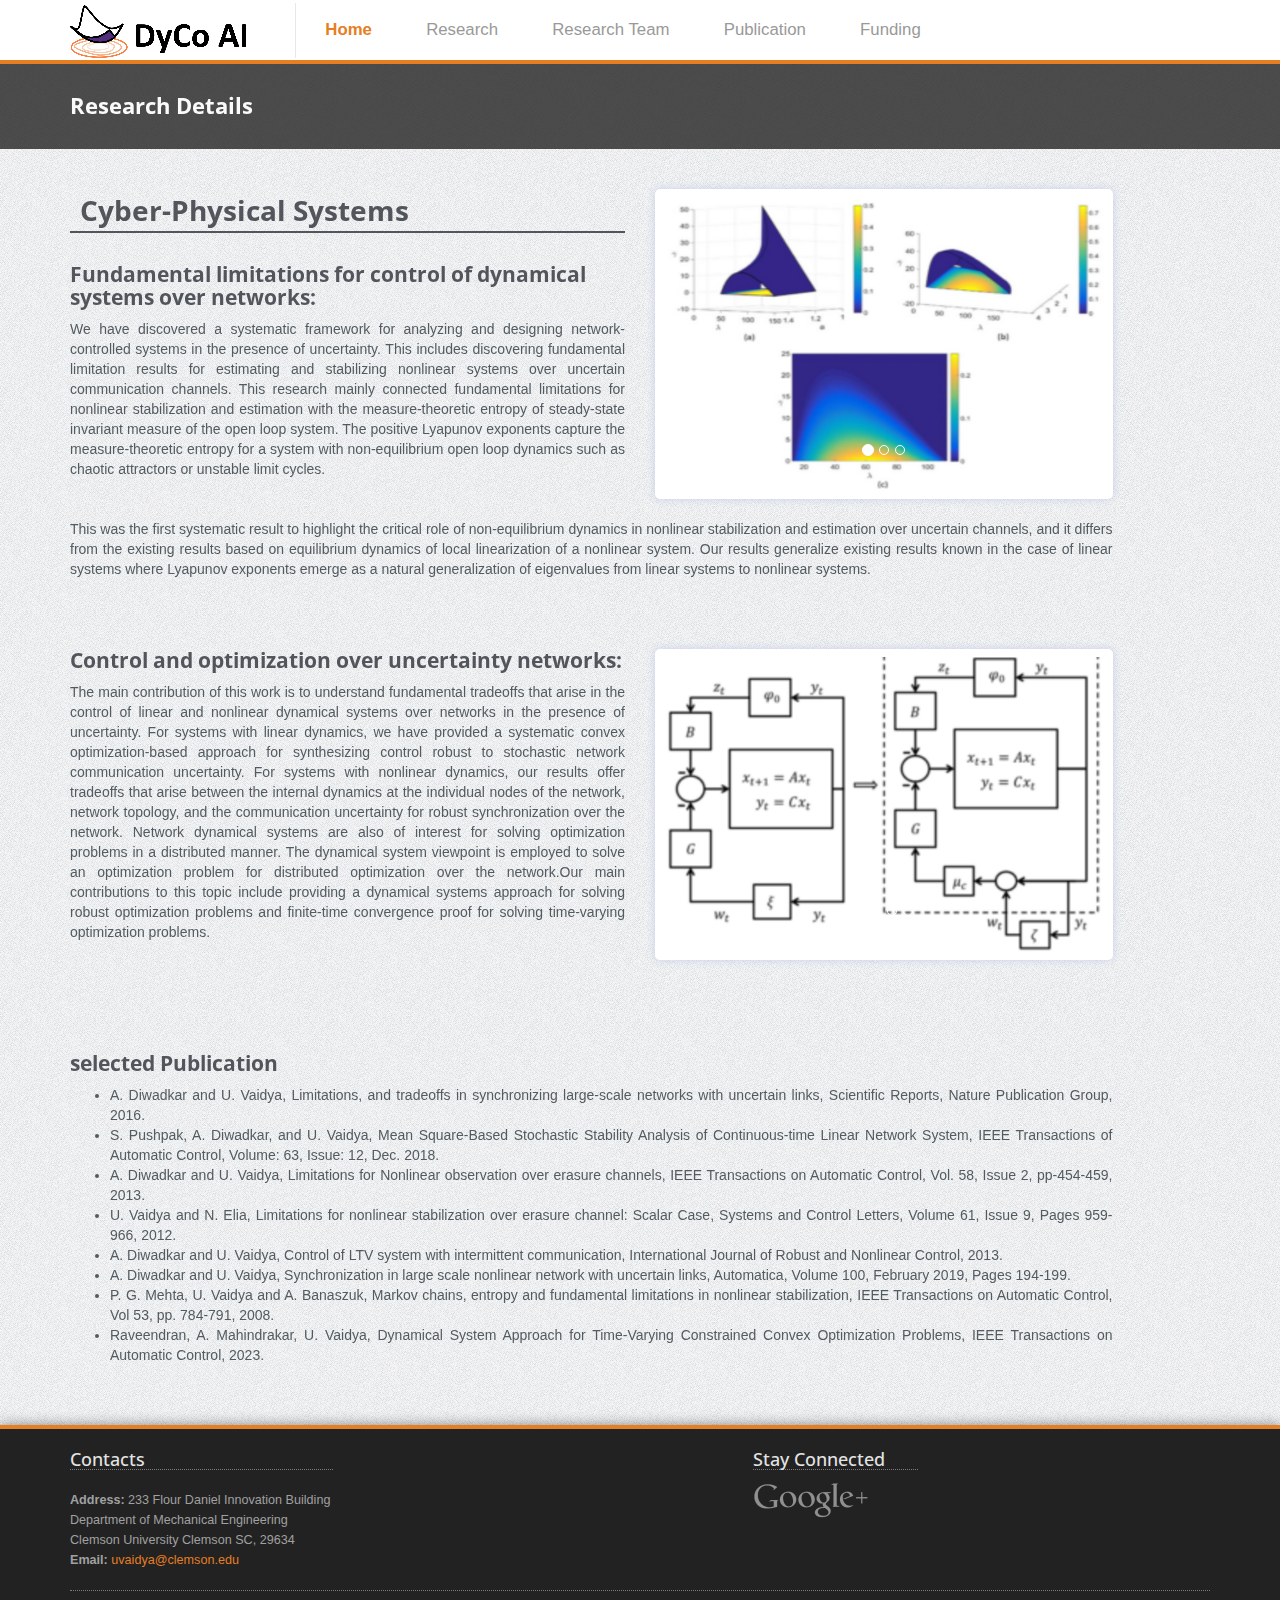
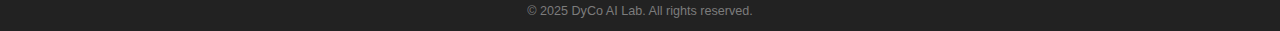
==== commit 4fa1b51d: "updated landing page" ====
--- a/page-project-details-1.html
+++ b/page-project-details-1.html
@@ -6,7 +6,7 @@
     <head>
         <meta charset="utf-8">
         <meta http-equiv="X-UA-Compatible" content="IE=edge,chrome=1">
-        <title>Lab Name Bootstrap Template</title>
+		<title>DyCo AI</title>
         <meta name="description" content="">
         <meta name="viewport" content="width=device-width">
 
@@ -18,7 +18,7 @@
 		<!--[if lte IE 8]>
 		    <link rel="stylesheet" href="css/leaflet.ie.css" />
 		<![endif]-->
-		<link rel="stylesheet" href="css/main.css">
+		<link rel="stylesheet" href="css/main-orange.css">
 
         <script src="js/modernizr-2.6.2-respond-1.1.0.min.js"></script>
     </head>
@@ -28,7 +28,7 @@
         <![endif]-->
         
 
-              <!-- Navigation & Logo-->
+           <!-- Navigation & Logo-->
         <div class="mainmenu-wrapper">
 	        <div class="container">
 	        	<!--<div class="menuextras">
@@ -51,7 +51,7 @@
 		        </div>-->
 		        <nav id="mainmenu" class="mainmenu">
 					<ul>
-						<li class="logo-wrapper"><a href="index.html"><img src="img/mPurpose-logo.png" alt="Multipurpose Twitter Bootstrap Template"></a></li>
+						<li class="logo-wrapper"><a href="index.html"><img src="img/website_logo.jpg" alt="Multipurpose Twitter Bootstrap Template"></a></li>
 						<li class="active">
 							<a href="index.html">Home</a>
 						</li>
@@ -231,16 +231,20 @@
 		</div>
 
 	     <!-- Footer -->
+	    <!-- Footer -->
 	    <div class="footer">
 	    	<div class="container">
 		    	<div class="row">
 		    		<div class="col-footer col-md-3 col-xs-6">
 		    			<h3>Contacts</h3>
 		    			<p class="contact-us-details">
-	        				<b>Address:</b> 123 Fake Street, LN1 2ST, London, United Kingdom<br/>
-	        				<b>Phone:</b> +44 123 654321<br/>
-	        				<b>Fax:</b> +44 123 654321<br/>
-	        				<b>Email:</b> <a href="mailto:getintoutch@yourcompanydomain.com">getintoutch@yourcompanydomain.com</a>
+	        				<b>Address:</b> 233 Flour Daniel Innovation Building
+							Department of Mechanical Engineering
+							Clemson University
+							Clemson SC, 29634<br/>
+	        			<!--	<b>Phone:</b> +44 123 654321<br/>
+	        				<b>Fax:</b> +44 123 654321<br/>-->
+	        				<b>Email:</b> <a>uvaidya@clemson.edu</a>
 		    		</div>
 		
 		    		<div class="col-footer col-md-4 col-xs-6">
@@ -252,13 +256,13 @@
 		    			<ul class="footer-stay-connected no-list-style">
 		    				<!--<li><a href="#" class="facebook"></a></li>
 		    				<li><a href="#" class="twitter"></a></li>-->
-		    				<li><a href="#" class="googleplus"></a></li>
+		    				<li><a href="https://scholar.google.com/citations?user=bzUVrKIAAAAJ&hl=en" target="_blank" class="googleplus"></a></li>
 		    			</ul>
 		    		</div>
 		    	</div>
 		    	<div class="row">
 		    		<div class="col-md-12">
-		    			<div class="footer-copyright">&copy; 2025 Lab Name. All rights reserved.</div>
+		    			<div class="footer-copyright">&copy; 2025 DyCo AI Lab. All rights reserved.</div>
 		    		</div>
 		    	</div>
 		    </div>
--- a/css/main-orange.css
+++ b/css/main-orange.css
@@ -0,0 +1,2669 @@
+/*--------------------------------------------------------------------------
+	General Style
+--------------------------------------------------------------------------*/
+body {
+  background: url(../img/page-background.png);
+}
+.section {
+  padding: 30px 0;
+  -webkit-transform: translateZ(0);
+  -moz-transform: translateZ(0);
+  -o-transform: translateZ(0);
+  -ms-transform: translateZ(0);
+  transform: translateZ(0);
+}
+.section-white {
+  background: #FFF;
+}
+.section .container:first-child h1,
+.section .container:first-child h2,
+.section .container:first-child h3 {
+  margin-top: 0;
+  font-weight: 700;
+}
+.input-micro {
+  width: 50px;
+  margin-bottom: 0 !important;
+}
+textarea:focus,
+input[type="text"]:focus,
+input[type="password"]:focus,
+input[type="datetime"]:focus,
+input[type="datetime-local"]:focus,
+input[type="date"]:focus,
+input[type="month"]:focus,
+input[type="time"]:focus,
+input[type="week"]:focus,
+input[type="number"]:focus,
+input[type="email"]:focus,
+input[type="url"]:focus,
+input[type="search"]:focus,
+input[type="tel"]:focus,
+input[type="color"]:focus,
+.uneditable-input:focus {
+  border-color: rgba(230, 126, 34, 0.8);
+  outline: 0;
+  outline: thin dotted \9;
+  /* IE6-9 */
+  -webkit-box-shadow: inset 0 1px 1px rgba(0,0,0,.075), 0 0 8px rgba(230, 126, 34, 0.6);
+  -moz-box-shadow: inset 0 1px 1px rgba(0,0,0,.075), 0 0 8px rgba(230, 126, 34, 0.6);
+  box-shadow: inset 0 1px 1px rgba(0,0,0,.075), 0 0 8px rgba(230, 126, 34, 0.6);
+  color: inset 0 1px 1px rgba(0,0,0,.075), 0 0 8px rgba(230, 126, 34, 0.6);
+}
+ul.no-list-style {
+  list-style-type: none;
+  margin-left: 0;
+}
+ul.no-list-style li {
+  line-height: 28px;
+}
+div[class*="span"] {
+  -webkit-transition: all .4s linear;
+  -moz-transition: all .4s linear;
+  -o-transition: all .4s linear;
+  -ms-transition: all .4s linear;
+  transition: all .4s linear;
+}
+/*--------------------------------------------------------------------------
+	Typography Style
+--------------------------------------------------------------------------*/
+body {
+  font-family: Arial, Helvetica, sans-serif;
+  font-size: 14px;
+  line-height: 20px;
+  color: #535b60;
+}
+h1 {
+  color: #53555c;
+  font-family: 'Open Sans', sans-serif;
+  font-weight: 800;
+}
+h2 {
+  color: #53555c;
+  font-family: 'Open Sans', sans-serif;
+  font-size: 2em;
+  border-bottom: 2px solid #53555c;
+  line-height: 1.5em;
+  margin: 30px 0;
+  padding-left: 10px;
+}
+h3 {
+  font-family: 'Open Sans', sans-serif;
+  color: #53555c;
+  font-size: 1.5em;
+}
+h4 {
+  font-family: 'Open Sans', sans-serif;
+  color: #53555c;
+  margin-bottom: 10px;
+}
+a {
+  color: #e67e22;
+}
+a:hover {
+  color: #924d10;
+}
+/*--------------------------------------------------------------------------
++	Services Style
+--------------------------------------------------------------------------*/
+/* Multicolumn */
+.service-wrapper {
+  background: #FFF;
+  margin: 20px 10px;
+  text-align: center;
+  padding: 30px 20px;
+  -webkit-border-radius: 5px;
+  -webkit-background-clip: padding-box;
+  -moz-border-radius: 5px;
+  -moz-background-clip: padding;
+  border-radius: 5px;
+  background-clip: padding-box;
+  -webkit-box-shadow: 0 0 3px #999;
+  -moz-box-shadow: 0 0 3px #999;
+  box-shadow: 0 0 3px #999;
+  color: 0 0 3px #999;
+}
+.service-wrapper h3 {
+  font-size: 1.2em;
+  margin: 10px 0 !important;
+}
+.service-wrapper p {
+  margin-top: 0;
+}
+/* Row */
+.service-wrapper-row {
+  padding: 10px 0;
+}
+.service-wrapper-row h3 {
+  padding-top: 15px;
+}
+.service-wrapper-row .service-image {
+  padding-top: 15px;
+  text-align: center;
+}
+.service-wrapper-row .service-image img {
+  max-width: 80%;
+  vertical-align: bottom;
+  bottom: 0;
+  border: 7px solid #FFF;
+  -webkit-border-radius: 5px;
+  -webkit-background-clip: padding-box;
+  -moz-border-radius: 5px;
+  -moz-background-clip: padding;
+  border-radius: 5px;
+  background-clip: padding-box;
+  -webkit-box-shadow: 0 0 8px #999;
+  -moz-box-shadow: 0 0 8px #999;
+  box-shadow: 0 0 8px #999;
+  color: 0 0 8px #999;
+}
+/*--------------------------------------------------------------------------
++	Pricing Table Style
+--------------------------------------------------------------------------*/
+.pricing-plan {
+  float: left;
+  text-align: center;
+  background: #fafafa;
+  position: relative;
+  width: 48%;
+  margin: 10px 1% 10px 0;
+  padding: 20px;
+  -webkit-border-radius: 7px;
+  -webkit-background-clip: padding-box;
+  -moz-border-radius: 7px;
+  -moz-background-clip: padding;
+  border-radius: 7px;
+  background-clip: padding-box;
+  -webkit-box-sizing: border-box;
+  -moz-box-sizing: border-box;
+  box-sizing: border-box;
+  -webkit-box-shadow: 0 1px 8px rgba(0, 0, 0, 0.4);
+  -moz-box-shadow: 0 1px 8px rgba(0, 0, 0, 0.4);
+  box-shadow: 0 1px 8px rgba(0, 0, 0, 0.4);
+  color: 0 1px 8px rgba(0, 0, 0, 0.4);
+  -webkit-transition: -webkit-box-shadow .25s linear;
+  -moz-transition: -moz-box-shadow .25s linear;
+  -o-transition: box-shadow .25s linear;
+  -ms-transition: box-shadow .25s linear;
+  transition: box-shadow .25s linear;
+}
+.pricing-plan:hover {
+  -webkit-box-shadow: 0 0 8px #333;
+  -moz-box-shadow: 0 0 8px #333;
+  box-shadow: 0 0 8px #333;
+  color: 0 0 8px #333;
+  z-index: 5;
+}
+.pricing-plan .pricing-plan-title {
+  position: relative;
+  margin: -20px -10px 20px;
+  padding: 20px;
+  line-height: 1;
+  font-size: 16px;
+  font-weight: bold;
+  color: #595f6b;
+  border-bottom: 1px dashed #d2d2d2;
+}
+.pricing-plan .pricing-plan-title:before {
+  content: '';
+  position: absolute;
+  bottom: -1px;
+  left: 0;
+  right: 0;
+  height: 1px;
+  background-size: 3px 1px;
+  background-image: url([data-uri]);
+  background-image: -moz-linear-gradient(left, white, white 33%, #d2d2d2 34%, #d2d2d2);
+  background-image: -webkit-linear-gradient(left, white, white 33%, #d2d2d2 34%, #d2d2d2);
+  background-image: -o-linear-gradient(left, white, white 33%, #d2d2d2 34%, #d2d2d2);
+  background-image: linear-gradient(to right, white, white 33%, #d2d2d2 34%, #d2d2d2);
+}
+.pricing-plan .pricing-plan-price {
+  margin: 0 auto 20px;
+  width: 90px;
+  height: 90px;
+  line-height: 90px;
+  font-size: 19px;
+  font-weight: bold;
+  color: white;
+  background: #595f6b;
+  -webkit-border-radius: 45px;
+  -webkit-background-clip: padding-box;
+  -moz-border-radius: 45px;
+  -moz-background-clip: padding;
+  border-radius: 45px;
+  background-clip: padding-box;
+}
+.pricing-plan .pricing-plan-price span {
+  font-size: 12px;
+  font-weight: normal;
+  color: rgba(255, 255, 255, 0.9);
+}
+.pricing-plan .pricing-plan-features {
+  margin-bottom: 20px;
+  margin-left: 0;
+  padding: 0;
+  line-height: 2;
+  font-size: 12px;
+  color: #999;
+  text-align: center;
+  list-style-type: none;
+}
+.pricing-plan .pricing-plan-features li strong {
+  font-weight: bold;
+  color: #888;
+}
+.pricing-plan .pricing-plan-promote {
+  margin: 0;
+  padding: 40px 20px;
+  background-color: white;
+  border-width: 2px;
+  -webkit-border-radius: 7px;
+  -webkit-background-clip: padding-box;
+  -moz-border-radius: 7px;
+  -moz-background-clip: padding;
+  border-radius: 7px;
+  background-clip: padding-box;
+  z-index: 4;
+}
+.ribbon-wrapper {
+  width: 85px;
+  height: 88px;
+  overflow: hidden;
+  position: absolute;
+  top: 0;
+  right: 0;
+}
+.price-ribbon {
+  font: bold 15px Sans-Serif;
+  color: #333;
+  text-align: center;
+  text-shadow: rgba(255, 255, 255, 0.5) 0px 1px 0px;
+  position: relative;
+  padding: 7px 0;
+  left: -5px;
+  top: 15px;
+  width: 120px;
+  background-color: #FFF;
+  color: #6a6340;
+  -webkit-transform: rotate(45deg);
+  -moz-transform: rotate(45deg);
+  -o-transform: rotate(45deg);
+  -ms-transform: rotate(45deg);
+  transform: rotate(45deg);
+  -webkit-box-shadow: 0px 0px 3px rgba(0,0,0,0.3);
+  -moz-box-shadow: 0px 0px 3px rgba(0,0,0,0.3);
+  box-shadow: 0px 0px 3px rgba(0,0,0,0.3);
+  color: 0px 0px 3px rgba(0,0,0,0.3);
+}
+.ribbon-green {
+  background-color: #BFDC7A;
+}
+.ribbon-blue {
+  background-color: #5ACBFF;
+}
+.ribbon-orange {
+  background-color: #FF9542;
+}
+.ribbon-red {
+  background-color: #FF7373;
+}
+@media (min-width: 768px) {
+  .pricing-plan {
+    width: 25%;
+    margin: 20px 0;
+    padding: 20px;
+    -webkit-border-radius: 0;
+    -webkit-background-clip: padding-box;
+    -moz-border-radius: 0;
+    -moz-background-clip: padding;
+    border-radius: 0;
+    background-clip: padding-box;
+  }
+  .pricing-plan:first-child {
+    -webkit-border-top-left-radius: 7px;
+    -moz-border-radius-topleft: 7px;
+    border-top-left-radius: 7px;
+    -webkit-border-bottom-left-radius: 7px;
+    -webkit-background-clip: padding-box;
+    -moz-border-radius-bottomleft: 7px;
+    -moz-background-clip: padding;
+    border-bottom-left-radius: 7px;
+    background-clip: padding-box;
+  }
+  .pricing-plan:last-child {
+    border-width: 2px;
+    -webkit-border-top-right-radius: 7px;
+    -moz-border-radius-topright: 7px;
+    border-top-right-radius: 7px;
+    -webkit-border-bottom-right-radius: 7px;
+    -webkit-background-clip: padding-box;
+    -moz-border-radius-bottomright: 7px;
+    -moz-background-clip: padding;
+    border-bottom-right-radius: 7px;
+    background-clip: padding-box;
+  }
+  .pricing-plan-promote {
+    background: #fff;
+    padding: 40px;
+    margin-top: 0;
+    -webkit-border-radius: 7px;
+    -webkit-background-clip: padding-box;
+    -moz-border-radius: 7px;
+    -moz-background-clip: padding;
+    border-radius: 7px;
+    background-clip: padding-box;
+    z-index: 4;
+  }
+}
+/*--------------------------------------------------------------------------
++	Contact Us Style
+--------------------------------------------------------------------------*/
+#contact-us-map {
+  height: 300px;
+  -webkit-box-shadow: inset 0 1px #fff,0 0 8px #c8cfe6;
+  -moz-box-shadow: inset 0 1px #fff,0 0 8px #c8cfe6;
+  box-shadow: inset 0 1px #fff,0 0 8px #c8cfe6;
+  color: inset 0 1px #fff,0 0 8px #c8cfe6;
+}
+.contact-us-details {
+  margin: 20px 0;
+  font-size: 0.9em;
+}
+/*--------------------------------------------------------------------------
++	Video Wrapper Style
+--------------------------------------------------------------------------*/
+.video-wrapper {
+  -webkit-box-shadow: 0 0 5px #000;
+  -moz-box-shadow: 0 0 5px #000;
+  box-shadow: 0 0 5px #000;
+  color: 0 0 5px #000;
+  margin: 20px 0;
+}
+/*--------------------------------------------------------------------------
++	Call to Action Bar Style
+--------------------------------------------------------------------------*/
+.calltoaction-wrapper {
+  text-align: center;
+}
+.calltoaction-wrapper h3 {
+  display: inline-block;
+  line-height: 36px;
+  margin-right: 10px;
+  margin-bottom: 0;
+}
+.calltoaction-wrapper a {
+  vertical-align: top;
+}
+/*--------------------------------------------------------------------------
++	Testimonials Style
+--------------------------------------------------------------------------*/
+.testimonial blockquote {
+  margin: 0;
+  padding: 0;
+  border-left: none;
+}
+.testimonial blockquote p {
+  font-size: 0.9em;
+  margin-bottom: 20px;
+  line-height: 1.5;
+}
+.testimonial .testimonial-bubble {
+  text-align: justify;
+  -webkit-border-radius: 4px;
+  -webkit-background-clip: padding-box;
+  -moz-border-radius: 4px;
+  -moz-background-clip: padding;
+  border-radius: 4px;
+  background-clip: padding-box;
+  padding: 0 20px 20px 20px;
+  margin: 35px 10px 20px 10px;
+  background: #FFF;
+  position: relative;
+  -webkit-box-sizing: border-box;
+  -moz-box-sizing: border-box;
+  box-sizing: border-box;
+  -webkit-box-shadow: inset 0 1px #fff,0 1px 2px #c8cfe6;
+  -moz-box-shadow: inset 0 1px #fff,0 1px 2px #c8cfe6;
+  box-shadow: inset 0 1px #fff,0 1px 2px #c8cfe6;
+  color: inset 0 1px #fff,0 1px 2px #c8cfe6;
+}
+.testimonial .testimonial-bubble::before {
+  background-color: #FFF;
+  content: "\00a0";
+  display: block;
+  height: 20px;
+  width: 20px;
+  top: -10px;
+  left: 45%;
+  position: relative;
+  -webkit-transform: rotate(45deg);
+  -moz-transform: rotate(45deg);
+  -o-transform: rotate(45deg);
+  -ms-transform: rotate(45deg);
+  transform: rotate(45deg);
+}
+.testimonial .author-photo {
+  text-align: center;
+}
+.testimonial .author-photo img {
+  margin: auto;
+  border: 5px solid #FFF;
+  -webkit-border-radius: 100px;
+  -webkit-background-clip: padding-box;
+  -moz-border-radius: 100px;
+  -moz-background-clip: padding;
+  border-radius: 100px;
+  background-clip: padding-box;
+  -webkit-box-shadow: inset 0 1px #fff,0 1px 2px #c8cfe6;
+  -moz-box-shadow: inset 0 1px #fff,0 1px 2px #c8cfe6;
+  box-shadow: inset 0 1px #fff,0 1px 2px #c8cfe6;
+  color: inset 0 1px #fff,0 1px 2px #c8cfe6;
+}
+.testimonial .author-info {
+  font-weight: 400;
+  font-size: 0.8em;
+}
+/*--------------------------------------------------------------------------
++	Clients Logos Style
+--------------------------------------------------------------------------*/
+.clients-logo-wrapper img {
+  max-width: 100%;
+}
+/*--------------------------------------------------------------------------
++	News Style
+--------------------------------------------------------------------------*/
+.featured-news .caption,
+.latest-news .caption {
+  padding: 10px 0 5px 0;
+}
+.featured-news .caption a,
+.latest-news .caption a {
+  font-size: 1.1em;
+  font-weight: 600;
+  color: #535b60;
+}
+.featured-news .intro,
+.latest-news .intro {
+  padding-bottom: 10px;
+  font-size: 0.9em;
+}
+.featured-news .intro a,
+.latest-news .intro a {
+  white-space: nowrap;
+}
+.featured-news .date,
+.latest-news .date {
+  font-size: 0.7em;
+  color: #999;
+}
+.featured-news img,
+.latest-news img {
+  max-width: 100%;
+  margin: 10px 0 10px 0;
+  -webkit-border-radius: 5px;
+  -webkit-background-clip: padding-box;
+  -moz-border-radius: 5px;
+  -moz-background-clip: padding;
+  border-radius: 5px;
+  background-clip: padding-box;
+  -webkit-box-shadow: inset 0 1px #fff,0 0 8px #c8cfe6;
+  -moz-box-shadow: inset 0 1px #fff,0 0 8px #c8cfe6;
+  box-shadow: inset 0 1px #fff,0 0 8px #c8cfe6;
+  color: inset 0 1px #fff,0 0 8px #c8cfe6;
+}
+/*--------------------------------------------------------------------------
++	Frequently Asked Questions Style
+--------------------------------------------------------------------------*/
+.faq-wrapper h3 {
+  margin-top: 20px !important;
+}
+.faq-wrapper .accordion-inner {
+  margin: 10px 0 10px 20px;
+  padding: 0 10px;
+  font-size: 0.9em;
+}
+.faq-wrapper .accordion-inner .answer {
+  font-weight: 600;
+}
+/*--------------------------------------------------------------------------
++	Blog Style
+--------------------------------------------------------------------------*/
+/* Posts List */
+.blog-post {
+  background: #FFF;
+  position: relative;
+  margin: 20px 0;
+  border: 7px solid #FFF;
+  -webkit-border-radius: 5px;
+  -webkit-background-clip: padding-box;
+  -moz-border-radius: 5px;
+  -moz-background-clip: padding;
+  border-radius: 5px;
+  background-clip: padding-box;
+  -webkit-box-shadow: inset 0 1px #fff,0 0 8px #c8cfe6;
+  -moz-box-shadow: inset 0 1px #fff,0 0 8px #c8cfe6;
+  box-shadow: inset 0 1px #fff,0 0 8px #c8cfe6;
+  color: inset 0 1px #fff,0 0 8px #c8cfe6;
+}
+.blog-post img {
+  max-width: 100%;
+}
+.blog-post .post-info {
+  background: #000;
+  background: rgba(0, 0, 0, 0.6);
+  color: #FFF;
+  line-height: 1.2;
+  position: absolute;
+  padding: 5px;
+  left: 10px;
+  top: 10px;
+  -webkit-border-radius: 5px;
+  -webkit-background-clip: padding-box;
+  -moz-border-radius: 5px;
+  -moz-background-clip: padding;
+  border-radius: 5px;
+  background-clip: padding-box;
+}
+.blog-post .post-comments-count {
+  text-align: center;
+}
+.post-info .post-comments-count {
+  padding-top: 5px;
+}
+.post-info .post-comments-count i {
+  margin-right: 5px;
+}
+.post-info .post-comments-count a {
+  color: #FFF;
+}
+.post-info .post-date .date {
+  font-size: 0.7em;
+  font-weight: 600;
+}
+.post-title h3 {
+  font-size: 1.2em;
+  border-bottom: 1px dotted #828282;
+  margin: 0 20px;
+  padding-top: 10px;
+}
+.post-title h3 a {
+  color: #535b60;
+}
+.post-summary {
+  margin: 10px 20px;
+}
+.post-summary p {
+  color: #828282;
+  font-size: 0.9em;
+  text-align: justify;
+}
+.post-more {
+  text-align: right;
+  padding: 0 20px 20px 0;
+}
+/* Single Post */
+.blog-single-post {
+  padding: 10px 30px;
+}
+.single-post-title h3 {
+  font-size: 1.5em;
+  margin: 0;
+}
+.single-post-info {
+  margin-bottom: 20px;
+  padding-bottom: 10px;
+  border-bottom: 1px dotted #828282;
+}
+.single-post-info i {
+  color: #333;
+  margin-right: 5px;
+}
+.single-post-image {
+  text-align: center;
+}
+.single-post-image img {
+  -webkit-box-shadow: 0 0 5px #000;
+  -moz-box-shadow: 0 0 5px #000;
+  box-shadow: 0 0 5px #000;
+  color: 0 0 5px #000;
+}
+.single-post-content {
+  margin: 30px 0 20px 0;
+  padding-bottom: 20px;
+  border-bottom: 2px dotted #CCC;
+}
+.single-post-content p {
+  color: #828282;
+  font-size: 0.9em;
+  text-align: justify;
+}
+.post-comments {
+  list-style-type: none;
+  margin-left: 0;
+  margin-bottom: 40px;
+  padding: 0;
+}
+.post-comments ul {
+  list-style-type: none;
+  margin-left: 30px;
+  padding: 0;
+}
+.comment-wrapper p {
+  margin: 0;
+  position: relative;
+  border: 1px solid #CCC;
+  padding: 10px;
+  margin-bottom: 10px;
+  -webkit-border-radius: 3px;
+  -webkit-background-clip: padding-box;
+  -moz-border-radius: 3px;
+  -moz-background-clip: padding;
+  border-radius: 3px;
+  background-clip: padding-box;
+}
+.comment-author {
+  font-size: 1.3em;
+  font-weight: 600;
+  margin-bottom: 10px;
+}
+.comment-author img {
+  max-width: 50px;
+  -webkit-border-radius: 25px;
+  -webkit-background-clip: padding-box;
+  -moz-border-radius: 25px;
+  -moz-background-clip: padding;
+  border-radius: 25px;
+  background-clip: padding-box;
+  margin-right: 10px;
+}
+.comment-date {
+  font-size: 0.9em;
+  margin-right: 20px;
+}
+.comment-actions {
+  text-align: right;
+  opacity: 0.6;
+  -webkit-transition: opacity .25s linear;
+  -moz-transition: opacity .25s linear;
+  -o-transition: opacity .25s linear;
+  -ms-transition: opacity .25s linear;
+  transition: opacity .25s linear;
+}
+.comment-actions:hover {
+  text-align: right;
+  opacity: 1;
+}
+.comment-actions i {
+  color: #333;
+}
+.comment-reply-btn {
+  margin-left: 10px;
+}
+.blog-sidebar h4 {
+  margin-top: 20px;
+  font-weight: 700;
+}
+.blog-sidebar h4:first-child {
+  margin-top: 0;
+}
+.blog-sidebar ul {
+  list-style-type: none;
+  margin-left: 0;
+  padding: 0;
+}
+.blog-sidebar .recent-posts li,
+.blog-sidebar .blog-categories li {
+  padding: 5px 20px 5px 0;
+  border-top: 1px solid #D5D5D5;
+}
+.blog-sidebar .recent-posts li:last-child,
+.blog-sidebar .blog-categories li:last-child {
+  border-bottom: 1px solid #D5D5D5;
+}
+.blog-sidebar .recent-posts a,
+.blog-sidebar .blog-categories a {
+  color: #535b60;
+}
+/*--------------------------------------------------------------------------
++	E-commerce Style
+--------------------------------------------------------------------------*/
+.shop-item {
+  position: relative;
+  background: #FFF;
+  padding-bottom: 10px;
+  margin-top: 20px;
+  margin-bottom: 10px;
+  border: 8px solid #FFF;
+  -webkit-border-radius: 5px;
+  -webkit-background-clip: padding-box;
+  -moz-border-radius: 5px;
+  -moz-background-clip: padding;
+  border-radius: 5px;
+  background-clip: padding-box;
+  -webkit-box-shadow: inset 0 1px #fff,0 0 8px #c8cfe6;
+  -moz-box-shadow: inset 0 1px #fff,0 0 8px #c8cfe6;
+  box-shadow: inset 0 1px #fff,0 0 8px #c8cfe6;
+  color: inset 0 1px #fff,0 0 8px #c8cfe6;
+}
+.shop-item img {
+  max-width: 100%;
+}
+.shop-item .image {
+  text-align: center;
+}
+.shop-item .title {
+  padding: 20px 0 10px;
+}
+.shop-item .title h3 {
+  font-size: 0.9em;
+  margin: 0 10px;
+  text-align: center;
+}
+.shop-item .title h3 a {
+  color: #535b60;
+  text-transform: uppercase;
+}
+.shop-item .colors {
+  text-align: center;
+  margin-bottom: 10px;
+}
+.shop-item .colors span {
+  display: inline-block;
+  *display: inline;
+  width: 8px;
+  height: 8px;
+  border-width: 1px;
+  border-style: solid;
+  margin: 2px;
+}
+.shop-item .price {
+  color: #535b60;
+  font-size: 1.5em;
+  text-align: center;
+  margin-bottom: 20px;
+  font-weight: 600;
+  -webkit-border-radius: 7px;
+  -webkit-background-clip: padding-box;
+  -moz-border-radius: 7px;
+  -moz-background-clip: padding;
+  border-radius: 7px;
+  background-clip: padding-box;
+}
+.shop-item .price .price-was {
+  color: #A7A7A7;
+  font-size: 0.8em;
+  text-decoration: line-through;
+}
+.shop-item .description {
+  color: #828282;
+  font-size: 0.9em;
+  text-align: justify;
+  margin: 0 10px;
+}
+.shop-item .description p {
+  border-top: 1px solid #ECECEC;
+  padding: 10px;
+  margin: 0;
+}
+.shop-item .actions {
+  border-top: 1px solid #ECECEC;
+  margin: 0 10px;
+  padding-top: 20px;
+  text-align: center;
+}
+.shop-item .actions span {
+  font-size: 0.8em;
+  white-space: nowrap;
+}
+.colors {
+  text-align: center;
+  margin-bottom: 10px;
+}
+.colors span {
+  display: inline-block;
+  *display: inline;
+  width: 8px;
+  height: 8px;
+  border-width: 1px;
+  border-style: solid;
+  margin: 2px;
+}
+span.color-white {
+  background-color: #D7D7CF;
+  border-color: #c0c0b3;
+}
+span.color-black {
+  background-color: #000;
+  border-color: #000000;
+}
+span.color-blue {
+  background-color: #073A52;
+  border-color: #031923;
+}
+span.color-orange {
+  background-color: #D56E1D;
+  border-color: #a85717;
+}
+span.color-green {
+  background-color: #5C6632;
+  border-color: #3d4421;
+}
+span.color-red {
+  background-color: #DA1111;
+  border-color: #ab0d0d;
+}
+/*--------------------------------------------------------------------------
++	Product Details Page Style
+--------------------------------------------------------------------------*/
+.product-image-large {
+  border: 8px solid #FFF;
+  text-align: center;
+  margin-bottom: 10px;
+  -webkit-border-radius: 5px;
+  -webkit-background-clip: padding-box;
+  -moz-border-radius: 5px;
+  -moz-background-clip: padding;
+  border-radius: 5px;
+  background-clip: padding-box;
+  -webkit-box-shadow: inset 0 1px #fff,0 0 8px #c8cfe6;
+  -moz-box-shadow: inset 0 1px #fff,0 0 8px #c8cfe6;
+  box-shadow: inset 0 1px #fff,0 0 8px #c8cfe6;
+  color: inset 0 1px #fff,0 0 8px #c8cfe6;
+}
+.product-image-large img {
+  max-width: 100%;
+}
+.product-details h4,
+.product-details h5 {
+  font-weight: 700;
+}
+.product-details h4 {
+  margin-bottom: 20px;
+}
+.product-details h5 {
+  margin-top: 20px;
+}
+.product-details .price {
+  font-size: 1.4em;
+  font-weight: 700;
+  text-align: left;
+  padding: 5px;
+  background: rgba(255, 255, 255, 0.6);
+  display: inline;
+  -webkit-border-radius: 5px;
+  -webkit-background-clip: padding-box;
+  -moz-border-radius: 5px;
+  -moz-background-clip: padding;
+  border-radius: 5px;
+  background-clip: padding-box;
+}
+.product-details .price-was {
+  text-decoration: line-through;
+  font-size: 0.8em;
+  font-weight: normal;
+}
+.product-details .shop-item-selections {
+  width: 100%;
+}
+.product-details .shop-item-selections td {
+  line-height: 36px;
+}
+.product-details .shop-item-selections td:first-child {
+  width: 30%;
+}
+.product-details .choose-item-color span {
+  display: inline-block;
+  *display: inline;
+  width: 10px;
+  height: 10px;
+  border-width: 1px;
+  border-style: solid;
+  margin-bottom: -1px;
+  margin-right: 2px;
+}
+.product-details-nav {
+  margin-top: 30px !important;
+  margin-left: 0 !important;
+}
+.product-detail-info {
+  background: #fff;
+  border-top: 0;
+  border-left: 1px;
+  border-right: 1px;
+  border-bottom: 1px;
+  border-color: #ddd;
+  border-style: solid;
+  padding: 20px 30px;
+}
+.product-detail-info p,
+.product-detail-info ul {
+  font-size: 0.9em;
+}
+.product-detail-info table {
+  width: 100%;
+}
+.product-detail-info table td {
+  font-size: 0.9em;
+  width: 50%;
+  line-height: 28px;
+  border-bottom: 1px solid #E7E7E7;
+}
+.product-detail-info table td:first-child {
+  font-weight: 600;
+}
+.product-detail-info table tr:last-child td {
+  border-bottom: 0;
+}
+/*--------------------------------------------------------------------------
++	Shopping Cart Style
+--------------------------------------------------------------------------*/
+.shopping-cart {
+  margin: 10px 0 0 0;
+  width: 100%;
+  border-collapse: separate;
+  border-spacing: 0 10px;
+}
+.shopping-cart a {
+  color: #535b60;
+}
+.shopping-cart tr {
+  background: #FFF;
+}
+.shopping-cart td {
+  padding: 10px;
+}
+.shopping-cart td:first-child {
+  -webkit-border-radius: 5px 0 0 5px;
+  -webkit-background-clip: padding-box;
+  -moz-border-radius: 5px 0 0 5px;
+  -moz-background-clip: padding;
+  border-radius: 5px 0 0 5px;
+  background-clip: padding-box;
+  margin-left: 10px;
+}
+.shopping-cart td:last-child {
+  -webkit-border-radius: 0 5px 5px 0;
+  -webkit-background-clip: padding-box;
+  -moz-border-radius: 0 5px 5px 0;
+  -moz-background-clip: padding;
+  border-radius: 0 5px 5px 0;
+  background-clip: padding-box;
+  margin-right: 10px;
+}
+.shopping-cart .image,
+.shopping-cart .image img {
+  max-width: 150px;
+}
+.shopping-cart .title {
+  font-size: 1.1em;
+}
+.shopping-cart .feature {
+  font-size: 0.8em;
+}
+.shopping-cart .color span {
+  display: inline-block;
+  *display: inline;
+  width: 8px;
+  height: 8px;
+  border-width: 1px;
+  border-style: solid;
+}
+.shopping-cart .quantity {
+  width: 80px;
+}
+.shopping-cart .price {
+  color: #535b60;
+  font-size: 1.2em;
+  width: 80px;
+  text-align: center;
+}
+.shopping-cart .actions {
+  width: 80px;
+}
+.shopping-cart .actions .btn {
+  margin-bottom: 5px;
+}
+.cart-totals {
+  margin: 20px 0 30px 0;
+  border-top: 2px solid #535b60;
+  font-size: 1.1em;
+  line-height: 24px;
+  text-align: right;
+  width: 100%;
+}
+.cart-totals td {
+  width: 150px;
+  padding: 3px 0;
+}
+.cart-totals .cart-grand-total {
+  font-size: 1.3em;
+}
+@media (max-width: 500px) {
+  .shopping-cart .image {
+    display: none;
+  }
+  .cart-item-title {
+    font-size: 0.8em;
+  }
+}
+/*--------------------------------------------------------------------------
++	Products Slider Style
+--------------------------------------------------------------------------*/
+.products-slider .shop-item {
+  border: 0;
+  margin: 0;
+  padding: 0;
+  width: 25%;
+  float: left;
+  display: block;
+  position: relative;
+  -webkit-border-radius: 5px;
+  -webkit-background-clip: padding-box;
+  -moz-border-radius: 5px;
+  -moz-background-clip: padding;
+  border-radius: 5px;
+  background-clip: padding-box;
+  -webkit-box-shadow: inset 0 1px #fff,0 0 8px #c8cfe6;
+  -moz-box-shadow: inset 0 1px #fff,0 0 8px #c8cfe6;
+  box-shadow: inset 0 1px #fff,0 0 8px #c8cfe6;
+  color: inset 0 1px #fff,0 0 8px #c8cfe6;
+}
+.products-slider .shop-item img {
+  -webkit-border-radius: 5px 5px 0 0;
+  -webkit-background-clip: padding-box;
+  -moz-border-radius: 5px 5px 0 0;
+  -moz-background-clip: padding;
+  border-radius: 5px 5px 0 0;
+  background-clip: padding-box;
+}
+.products-slider .shop-item .title h3 a {
+  font-size: 1em;
+  font-weight: 400;
+}
+.products-slider .shop-item .price {
+  font-size: 1.1em;
+  font-weight: 400;
+  margin-bottom: 10px;
+}
+.products-slider .shop-item .actions {
+  padding: 10px 0;
+}
+@media (max-width: 768px) {
+  .products-slider .shop-item {
+    width: 34%;
+  }
+}
+@media (max-width: 479px) {
+  .products-slider .shop-item {
+    width: 100%;
+  }
+}
+/*--------------------------------------------------------------------------
++	Events List Style
+--------------------------------------------------------------------------*/
+.events-list {
+  width: 100%;
+  font-size: 0.9em;
+}
+.events-list tr td {
+  padding: 5px 20px 5px 0;
+}
+.events-list tr td:last-child {
+  padding: 5px 0;
+  text-align: right;
+}
+.events-list tr:hover .event-date {
+  border-left: 5px solid #e67e22;
+}
+.events-list .event-date {
+  margin: 3px 0;
+  padding: 2px 10px;
+  border-left: 5px solid #CFCFCF;
+  -webkit-transition: all .25s linear;
+  -moz-transition: all .25s linear;
+  -o-transition: all .25s linear;
+  -ms-transition: all .25s linear;
+  transition: all .25s linear;
+}
+.events-list .event-date .event-day {
+  color: #808080;
+  font-size: 1.5em;
+  font-weight: 600;
+  text-align: center;
+}
+.events-list .event-date .event-month {
+  color: #CFCFCF;
+  font-size: 1.1em;
+  font-weight: 600;
+  text-align: center;
+}
+.events-list .event-date .event-venue,
+.events-list .event-date .event-price {
+  white-space: nowrap;
+}
+/*--------------------------------------------------------------------------
++	Jobs list Style
+--------------------------------------------------------------------------*/
+.jobs-list {
+  width: 100%;
+}
+.jobs-list th {
+  font-size: 1.2em;
+  text-align: left;
+  padding: 10px 0;
+}
+.jobs-list td {
+  padding: 5px 20px 5px 0;
+  border-top: 1px solid #E6E6E6;
+}
+.jobs-list tr:last-child td {
+  border-bottom: 1px solid #E6E6E6;
+}
+.job-position a {
+  color: #535b60;
+  font-size: 1.1em;
+}
+.job-location,
+.job-type {
+  font-size: 0.9em;
+}
+.join-us-promo blockquote {
+  margin: 0;
+  padding: 0;
+  border-left: none;
+}
+.join-us-promo blockquote p {
+  font-size: 1.1em;
+  margin-bottom: 20px;
+  line-height: 1.5;
+}
+.join-us-promo .author-info {
+  font-weight: 400;
+  font-size: 0.8em;
+}
+.join-us-promo .author-photo {
+  text-align: center;
+}
+.join-us-promo .author-photo img {
+  margin: auto;
+  border: 5px solid #FFF;
+  -webkit-border-radius: 70px;
+  -webkit-background-clip: padding-box;
+  -moz-border-radius: 70px;
+  -moz-background-clip: padding;
+  border-radius: 70px;
+  background-clip: padding-box;
+  -webkit-box-shadow: inset 0 1px #fff,0 1px 2px #c8cfe6;
+  -moz-box-shadow: inset 0 1px #fff,0 1px 2px #c8cfe6;
+  box-shadow: inset 0 1px #fff,0 1px 2px #c8cfe6;
+  color: inset 0 1px #fff,0 1px 2px #c8cfe6;
+}
+.join-us-bubble {
+  text-align: justify;
+  -webkit-border-radius: 4px;
+  -webkit-background-clip: padding-box;
+  -moz-border-radius: 4px;
+  -moz-background-clip: padding;
+  border-radius: 4px;
+  background-clip: padding-box;
+  padding: 20px 20px 0 20px;
+  margin-top: 30px;
+  margin-bottom: 30px;
+  background: #FFF;
+  position: relative;
+  -webkit-box-sizing: border-box;
+  -moz-box-sizing: border-box;
+  box-sizing: border-box;
+  -webkit-box-shadow: inset 0 1px #fff,0 0 4px #c8cfe6;
+  -moz-box-shadow: inset 0 1px #fff,0 0 4px #c8cfe6;
+  box-shadow: inset 0 1px #fff,0 0 4px #c8cfe6;
+  color: inset 0 1px #fff,0 0 4px #c8cfe6;
+}
+.join-us-bubble::after {
+  background: #FFF;
+  content: "\00a0";
+  display: block;
+  height: 20px;
+  width: 20px;
+  bottom: -10px;
+  left: 45%;
+  position: relative;
+  -webkit-transform: rotate(45deg);
+  -moz-transform: rotate(45deg);
+  -o-transform: rotate(45deg);
+  -ms-transform: rotate(45deg);
+  transform: rotate(45deg);
+  -webkit-box-shadow: inset 0 1px #fff,1px 1px 1px #c8cfe6;
+  -moz-box-shadow: inset 0 1px #fff,1px 1px 1px #c8cfe6;
+  box-shadow: inset 0 1px #fff,1px 1px 1px #c8cfe6;
+  color: inset 0 1px #fff,1px 1px 1px #c8cfe6;
+}
+.job-details-wrapper p {
+  text-align: justify;
+}
+/*--------------------------------------------------------------------------
++	Login/Register/Reset Password Forms Style
+--------------------------------------------------------------------------*/
+.basic-login {
+  background: rgba(255, 255, 255, 0.8);
+  padding: 20px 20px 10px 20px;
+  -webkit-border-radius: 5px;
+  -webkit-background-clip: padding-box;
+  -moz-border-radius: 5px;
+  -moz-background-clip: padding;
+  border-radius: 5px;
+  background-clip: padding-box;
+  -webkit-box-shadow: inset 0 1px #fff,0 0 4px #c8cfe6;
+  -moz-box-shadow: inset 0 1px #fff,0 0 4px #c8cfe6;
+  box-shadow: inset 0 1px #fff,0 0 4px #c8cfe6;
+  color: inset 0 1px #fff,0 0 4px #c8cfe6;
+}
+.basic-login form {
+  margin: 0;
+}
+.basic-login label {
+  line-height: 30px;
+  font-size: 1.2em;
+}
+.basic-login input[type="checkbox"] {
+  margin-top: 4px;
+}
+.social-login p {
+  text-align: center;
+  font-size: 1.2em;
+  font-style: italic;
+  padding: 20px 0;
+}
+.social-login .social-login-buttons {
+  text-align: center;
+}
+.social-login .social-login-buttons a {
+  position: relative;
+  display: inline-block;
+  white-space: nowrap;
+  height: 35px;
+  line-height: 35px;
+  padding-right: 15px;
+  margin: 10px 5px;
+  color: #fff;
+  font-size: 1.1em;
+  text-align: left;
+  -webkit-border-radius: 3px;
+  -webkit-background-clip: padding-box;
+  -moz-border-radius: 3px;
+  -moz-background-clip: padding;
+  border-radius: 3px;
+  background-clip: padding-box;
+  -webkit-transition: opacity .2s linear;
+  -moz-transition: opacity .2s linear;
+  -o-transition: opacity .2s linear;
+  -ms-transition: opacity .2s linear;
+  transition: opacity .2s linear;
+  -webkit-transform: translateZ(0);
+  -moz-transform: translateZ(0);
+  -o-transform: translateZ(0);
+  -ms-transform: translateZ(0);
+  transform: translateZ(0);
+}
+.social-login .social-login-buttons a:hover {
+  opacity: 0.8;
+  text-decoration: none;
+}
+.social-login .social-login-buttons a:before {
+  content: '';
+  display: block;
+  position: absolute;
+  top: 5px;
+  width: 24px;
+  height: 24px;
+  background-image: url(../img/social-login.png);
+  background-repeat: no-repeat;
+}
+.social-login .btn-facebook-login {
+  padding-left: 35px;
+  background-color: #6886bc;
+  background-image: url([data-uri]);
+  background-image: -moz-linear-gradient(top,#6886bc 0,#466ca9 100%);
+  background-image: -webkit-linear-gradient(top,#6886bc 0,#466ca9 100%);
+  background-image: -o-linear-gradient(top,#6886bc 0,#466ca9 100%);
+  background-image: linear-gradient(top,#6886bc 0,#466ca9 100%);
+}
+.social-login .btn-twitter-login {
+  padding-left: 45px;
+  background-color: #25b6e6;
+}
+.social-login .btn-facebook-login:before {
+  left: 10px;
+  background-position: 0 0;
+}
+.social-login .btn-twitter-login:before {
+  left: 15px;
+  background-position: -48px 0;
+}
+.social-login .not-member p {
+  font-size: 1.5em;
+  font-weight: 600;
+  font-style: normal;
+  margin-top: 30px;
+  border-top: 1px solid #CCC;
+}
+/*--------------------------------------------------------------------------
++	'In Press' Style
+--------------------------------------------------------------------------*/
+.in-press a {
+  color: #a0a7ac;
+  font-size: 1.3em;
+  font-family: Georgia, serif;
+  line-height: 28px;
+  position: relative;
+  padding-left: 16px;
+  padding-bottom: 32px;
+  margin-bottom: 15px;
+  display: block;
+  -webkit-transition: color .25s linear;
+  -moz-transition: color .25s linear;
+  -o-transition: color .25s linear;
+  -ms-transition: color .25s linear;
+  transition: color .25s linear;
+}
+.in-press a:hover {
+  color: #e67e22;
+  text-decoration: none;
+}
+.in-press a:after {
+  content: '';
+  display: block;
+  position: absolute;
+  bottom: -10px;
+  right: 20px;
+  width: 120px;
+  height: 32px;
+  background-image: url(../img/in-press.png);
+  background-repeat: no-repeat;
+  -webkit-transition: .25s linear;
+  -moz-transition: .25s linear;
+  -o-transition: .25s linear;
+  -ms-transition: .25s linear;
+  transition: .25s linear;
+}
+.in-press a:before {
+  content: "\201C";
+  margin-left: -16px;
+  font-size: 2.2em;
+}
+.press-wired a:after {
+  background-position: 0px 0px;
+}
+.press-wired a:hover:after {
+  background-position: 0px -32px;
+}
+.press-mashable a:after {
+  background-position: -120px 0px;
+}
+.press-mashable a:hover:after {
+  background-position: -120px -32px;
+}
+.press-techcrunch a:after {
+  background-position: -240px 0px;
+}
+.press-techcrunch a:hover:after {
+  background-position: -240px -32px;
+}
+/*--------------------------------------------------------------------------
++	Portfolio Style
+--------------------------------------------------------------------------*/
+.portfolio-item {
+  position: relative;
+  background: #FFF;
+  margin-bottom: 20px;
+  border: 8px solid #FFF;
+  -webkit-border-radius: 5px;
+  -webkit-background-clip: padding-box;
+  -moz-border-radius: 5px;
+  -moz-background-clip: padding;
+  border-radius: 5px;
+  background-clip: padding-box;
+  -webkit-box-shadow: inset 0 1px #fff,0 0 8px #c8cfe6;
+  -moz-box-shadow: inset 0 1px #fff,0 0 8px #c8cfe6;
+  box-shadow: inset 0 1px #fff,0 0 8px #c8cfe6;
+  color: inset 0 1px #fff,0 0 8px #c8cfe6;
+  -webkit-transition: all .5s ease;
+  -moz-transition: all .5s ease;
+  -o-transition: all .5s ease;
+  -ms-transition: all .5s ease;
+  transition: all .5s ease;
+}
+.portfolio-item .portfolio-image {
+  overflow: hidden;
+  text-align: center;
+  position: relative;
+}
+.portfolio-item .portfolio-image img {
+  max-width: 100%;
+  -webkit-transition: all .25s ease;
+  -moz-transition: all .25s ease;
+  -o-transition: all .25s ease;
+  -ms-transition: all .25s ease;
+  transition: all .25s ease;
+}
+.portfolio-item:hover {
+  border: 8px solid #e67e22;
+}
+.portfolio-item:hover .portfolio-image img {
+  position: relative;
+  -webkit-transform: scale(1.1) rotate(2deg);
+  -moz-transform: scale(1.1) rotate(2deg);
+  -o-transform: scale(1.1) rotate(2deg);
+  -ms-transform: scale(1.1) rotate(2deg);
+  transform: scale(1.1) rotate(2deg);
+}
+.portfolio-item ul {
+  list-style-type: none;
+  margin-left: 0;
+  margin-top: 20px;
+  text-align: center;
+  padding: 0;
+}
+.portfolio-item ul li {
+  line-height: 28px;
+}
+.portfolio-item .portfolio-project-name {
+  font-size: 1.3em;
+  text-transform: uppercase;
+}
+.portfolio-item .read-more {
+  text-align: center;
+  padding-top: 10px;
+}
+.portfolio-item .portfolio-info-fade {
+  -webkit-opacity: 0;
+  -moz-opacity: 0;
+  opacity: 0;
+  top: 0;
+  position: absolute;
+  background: #000;
+  background: rgba(0, 0, 0, 0.7);
+  width: 100%;
+  height: 100%;
+  color: #FFF;
+  text-shadow: 2px 2px 4px #000000;
+  filter: dropshadow(color=#000000, offx=2, offy=2);
+  -webkit-transition: opacity .25s linear;
+  -moz-transition: opacity .25s linear;
+  -o-transition: opacity .25s linear;
+  -ms-transition: opacity .25s linear;
+  transition: opacity .25s linear;
+}
+.portfolio-item .portfolio-info-fade ul {
+  margin-top: 10%;
+}
+.portfolio-item .portfolio-info-fade .btn:hover {
+  background: #e67e22;
+}
+.portfolio-item .portfolio-info-fade ul {
+  margin: 10% 20px 0 20px;
+  padding: 0;
+}
+.portfolio-item .portfolio-info-fade ul li {
+  text-align: center;
+}
+.portfolio-item .portfolio-info-fade ul li:first-child {
+  border-bottom: 1px solid #CCC;
+}
+.portfolio-item:hover .portfolio-info-fade {
+  display: block;
+  -webkit-opacity: 1;
+  -moz-opacity: 1;
+  opacity: 1;
+}
+.lt-ie9 .portfolio-info-fade {
+  display: none;
+}
+.lt-ie9 .portfolio-item:hover .portfolio-info-fade {
+  display: block;
+}
+.portfolio-visit-btn {
+  padding-top: 15px;
+}
+.portfolio-item-description ul {
+  padding: 0;
+}
+/*--------------------------------------------------------------------------
++	Our Team Style
+--------------------------------------------------------------------------*/
+.team-member {
+  position: relative;
+  background: #FFF;
+  margin-bottom: 20px;
+  border: 8px solid #FFF;
+  -webkit-box-shadow: inset 0 1px #fff,0 0 8px #c8cfe6;
+  -moz-box-shadow: inset 0 1px #fff,0 0 8px #c8cfe6;
+  box-shadow: inset 0 1px #fff,0 0 8px #c8cfe6;
+  color: inset 0 1px #fff,0 0 8px #c8cfe6;
+}
+.team-member img {
+  max-width: 100%;
+}
+.team-member ul {
+  list-style-type: none;
+  margin-left: 0;
+  margin-top: 20px;
+}
+.team-member ul li {
+  line-height: 28px;
+}
+.team-member:hover .team-member-image {
+  -webkit-opacity: 1;
+  -moz-opacity: 1;
+  opacity: 1;
+}
+.team-member .team-member-image {
+  text-align: center;
+  position: relative;
+  -webkit-transition: opacity .25s linear;
+  -moz-transition: opacity .25s linear;
+  -o-transition: opacity .25s linear;
+  -ms-transition: opacity .25s linear;
+  transition: opacity .25s linear;
+  -webkit-opacity: 0.85;
+  -moz-opacity: 0.85;
+  opacity: 0.85;
+}
+.team-member .team-member-name {
+  font-size: 1.3em;
+  text-transform: uppercase;
+}
+.team-member .team-member-social {
+  position: absolute;
+  right: 0;
+  -webkit-opacity: 0.5;
+  -moz-opacity: 0.5;
+  opacity: 0.5;
+  -webkit-transition: opacity .25s linear;
+  -moz-transition: opacity .25s linear;
+  -o-transition: opacity .25s linear;
+  -ms-transition: opacity .25s linear;
+  transition: opacity .25s linear;
+}
+.team-member .team-member-social .team-member-social i {
+  margin-top: 3px;
+}
+.team-member .team-member-social:hover {
+  -webkit-opacity: 1;
+  -moz-opacity: 1;
+  opacity: 1;
+}
+/*--------------------------------------------------------------------------
++	Sitemap Style
+--------------------------------------------------------------------------*/
+.sitemap {
+  margin-left: 0;
+  list-style-type: none;
+  padding: 0;
+}
+.sitemap a {
+  color: #535b60;
+}
+.sitemap li {
+  padding: 10px 0;
+  font-weight: 600;
+}
+.sitemap ul {
+  list-style-type: none;
+  margin-top: 10px;
+  margin-left: 10px;
+  padding: 0;
+}
+.sitemap ul li {
+  padding: 3px 0;
+  font-size: 0.9em;
+  font-weight: 400;
+}
+/*--------------------------------------------------------------------------
++	Coming Soon Page Style
+--------------------------------------------------------------------------*/
+.coming-soon-top {
+  background: #FFF;
+  background: rgba(255, 255, 255, 0.8);
+  min-height: 80px;
+}
+.coming-soon-top .logo-wrapper {
+  padding-top: 20px;
+}
+.coming-soon-content {
+  margin-top: 5%;
+  text-align: center;
+}
+.coming-soon-content h3 {
+  font-size: 3em;
+  line-height: 1.3em;
+  font-weight: 400;
+  color: #FFF;
+  margin-bottom: 40px;
+  text-shadow: 1px 1px 8px #000000;
+}
+.coming-soon-content p {
+  color: #E6E6E6;
+  text-shadow: 2px 2px 4px #000000;
+}
+.coming-soon-subscribe {
+  padding-top: 30px;
+}
+.coming-soon-subscribe .btn {
+  border-radius: 0 5px 5px 0;
+}
+.coming-soon-subscribe p {
+  margin-top: 10px;
+}
+.coming-soon-social {
+  margin-top: 60px;
+  -webkit-opacity: 0.7;
+  -moz-opacity: 0.7;
+  opacity: 0.7;
+  -webkit-transition: opacity .25s linear;
+  -moz-transition: opacity .25s linear;
+  -o-transition: opacity .25s linear;
+  -ms-transition: opacity .25s linear;
+  transition: opacity .25s linear;
+}
+.coming-soon-social a {
+  display: inline-block;
+}
+.coming-soon-social:hover {
+  -webkit-opacity: 1;
+  -moz-opacity: 1;
+  opacity: 1;
+}
+.full-screen-background {
+  z-index: -999;
+  min-height: 100%;
+  min-width: 1024px;
+  width: 100%;
+  height: auto;
+  position: fixed;
+  top: 0;
+  left: 0;
+}
+/*--------------------------------------------------------------------------
++	Breadcrumbs Section Style
+--------------------------------------------------------------------------*/
+.section-breadcrumbs {
+  background: #222;
+  background: rgba(34, 34, 34, 0.8);
+  margin-bottom: 10px;
+}
+.section-breadcrumbs h1 {
+  color: #FAFAFA;
+  font-size: 1.6em;
+  margin-bottom: 0;
+  text-transform: none;
+}
+/*--------------------------------------------------------------------------
+	Footer Style
+--------------------------------------------------------------------------*/
+.footer {
+  background: #222;
+  color: #A0A0A0;
+  padding: 0 20px 10px 20px;
+  border-top: 4px solid #e67e22;
+  margin-top: 20px;
+  -webkit-box-shadow: 0 -1px 12px rgba(0,0,0,0.4);
+  -moz-box-shadow: 0 -1px 12px rgba(0,0,0,0.4);
+  box-shadow: 0 -1px 12px rgba(0,0,0,0.4);
+  color: 0 -1px 12px rgba(0,0,0,0.4);
+}
+.footer h3 {
+  color: #E4E4E4;
+  font-size: 1.3em;
+  border-bottom: 1px dotted #7C7C7C;
+}
+.footer ul {
+  padding: 0;
+}
+.footer-navigate-section li {
+  line-height: 20px !important;
+}
+.footer-stay-connected a {
+  text-align: left;
+  text-indent: -9999px;
+  display: block;
+  width: 115px;
+  height: 40px;
+  background: url(../img/stay-connected.png);
+  -webkit-opacity: 0.5;
+  -moz-opacity: 0.5;
+  opacity: 0.5;
+  -webkit-transition: opacity .25s linear;
+  -moz-transition: opacity .25s linear;
+  -o-transition: opacity .25s linear;
+  -ms-transition: opacity .25s linear;
+  transition: opacity .25s linear;
+}
+.footer-stay-connected a:hover {
+  -webkit-opacity: 1;
+  -moz-opacity: 1;
+  opacity: 1;
+}
+.footer-stay-connected a.facebook {
+  background-position: -115px 0;
+}
+.footer-stay-connected a.twitter {
+  background-position: -230px 0;
+}
+.footer-stay-connected a.googleplus {
+  background-position: 0 0;
+}
+.footer-stay-connected li {
+  text-align: center;
+}
+.footer-copyright {
+  text-align: center;
+  color: #7C7C7C;
+  border-top: 1px dotted #7C7C7C;
+  padding-top: 10px;
+  font-size: 0.9em;
+}
+/*--------------------------------------------------------------------------
++	Pagination Style (overrides Bootstrap style)
+--------------------------------------------------------------------------*/
+.pagination-wrapper {
+  margin-top: 15px;
+  text-align: center;
+}
+.pagination > li > a,
+.pagination > li > span {
+  border: none;
+  border-bottom: 3px solid #FFF;
+  color: #666666;
+  margin-left: 0;
+  margin-bottom: 5px;
+  -webkit-transition: all .25s linear;
+  -moz-transition: all .25s linear;
+  -o-transition: all .25s linear;
+  -ms-transition: all .25s linear;
+  transition: all .25s linear;
+}
+.pagination > li > a:hover,
+.pagination > li > a:focus,
+.pagination > .active > a,
+.pagination > .active > span {
+  background: #FFF;
+}
+.pagination > li > a:hover {
+  border-bottom: 3px solid #666666;
+}
+.pagination > .active > a,
+.pagination > .active > span {
+  color: #666666;
+  border-bottom: 3px solid #e67e22;
+}
+.pagination > .disabled > a {
+  border-color: #fff;
+}
+.pagination > .disabled > span,
+.pagination > .disabled > a,
+.pagination > .disabled > a:hover,
+.pagination > .disabled > a:focus {
+  margin-bottom: 0;
+  color: #C9C9C9;
+  background-color: #FFF;
+  cursor: default;
+}
+/*--------------------------------------------------------------------------
++	Custom Style for Maps
+--------------------------------------------------------------------------*/
+.leaflet-popup-content-wrapper {
+  -webkit-border-radius: 5px;
+  -webkit-background-clip: padding-box;
+  -moz-border-radius: 5px;
+  -moz-background-clip: padding;
+  border-radius: 5px;
+  background-clip: padding-box;
+}
+/*--------------------------------------------------------------------------
++	Custom Style for Tabs (overrides Bootstrap)
+--------------------------------------------------------------------------*/
+.nav-tabs > li > a {
+  font-size: 1.1em;
+  padding: 10px 15px;
+  color: #535b60;
+}
+.nav-tabs > .active > a,
+.nav-tabs > .active > a:hover,
+.nav-tabs > .active > a:focus {
+  font-weight: 600;
+  background-color: #ffffff;
+  border: 1px solid #ddd;
+  border-top: 3px solid #e67e22;
+  border-bottom-color: transparent;
+  cursor: default;
+}
+/*--------------------------------------------------------------------------
++	404 Page Style
+--------------------------------------------------------------------------*/
+.error-page-wrapper {
+  font-size: 1.5em;
+  font-weight: 600;
+  margin: 100px 0;
+  text-align: center;
+}
+/*--------------------------------------------------------------------------
++	Homepage Slider Style (modified sequencejs CSS). Sorry, no LESS here
+--------------------------------------------------------------------------*/
+#sequence {
+  overflow: hidden;
+  width: 100%;
+  max-width: 1920px;
+  color: white;
+  font-size: 0.625em;
+  margin: 0 auto 30px auto;
+  position: relative;
+  height: 400px;
+}
+#sequence img {
+  max-width: 100%;
+}
+#sequence > .sequence-canvas {
+  list-style-type: none;
+  height: 400px;
+  margin: 0;
+  padding: 0;
+  width: 100%;
+}
+#sequence h2 {
+  font-size: 4em;
+  color: #FFF;
+  text-shadow: 2px 2px 3px #444;
+  border: none;
+  padding-left: 0;
+  margin-top: 0;
+}
+#sequence h3 {
+  font-size: 2em;
+  color: #FFF;
+  text-shadow: 2px 2px 3px #444;
+}
+#sequence > .sequence-canvas > li {
+  position: absolute;
+  width: 100%;
+  height: 400px;
+  z-index: 1;
+  -webkit-transition-property: background;
+  -moz-transition-property: background;
+  -o-transition-property: background;
+  -ms-transition-property: background;
+  transition-property: background;
+  background-position: -50px 0;
+}
+#sequence > .sequence-canvas > li.bg1 {
+  background-image: url(../img/homepage-slider/slider-bg1.png);
+}
+#sequence > .sequence-canvas > li.bg2 {
+  background-image: url(../img/homepage-slider/slider-bg2.jpg);
+}
+#sequence > .sequence-canvas > li.bg3 {
+  background-image: url(../img/homepage-slider/slider-bg3.jpg);
+}
+#sequence > .sequence-canvas > li.bg4 {
+  background-image: url(../img/homepage-slider/slider-bg4.jpg);
+}
+#sequence > .sequence-canvas > li.bg5 {
+  background-image: url(../img/homepage-slider/slider-bg5.jpg);
+}
+#sequence > .sequence-canvas > li.bg6 {
+  background-image: url(../img/homepage-slider/slider-bg6.jpg);
+}
+#sequence > .sequence-canvas > li.bg7 {
+  background-image: url(../img/homepage-slider/slider-bg7.jpg);
+}
+#sequence > .sequence-canvas > li.bg8 {
+  background-image: url(../img/homepage-slider/slider-bg8.jpg);
+}
+#sequence > .sequence-canvas > li.bg9 {
+  background-image: url(../img/homepage-slider/slider-bg9.jpg);
+}
+#sequence > .sequence-canvas > li.bg10 {
+  background-image: url(../img/homepage-slider/slider-bg10.jpg);
+}
+#sequence > .sequence-canvas > li.bg11 {
+  background-image: url(../img/homepage-slider/slider-bg11.jpg);
+}
+#sequence > .sequence-canvas > li.bg12 {
+  background-image: url(../img/homepage-slider/slider-bg12.jpg);
+}
+#sequence > .sequence-canvas > li.bg13 {
+  background-image: url(../img/homepage-slider/slider-bg13.jpg);
+}
+#sequence > .sequence-canvas > li.bg14 {
+  background-image: url(../img/homepage-slider/slider-bg14.jpg);
+}
+#sequence > .sequence-canvas > li img {
+  height: 96%;
+}
+#sequence > .sequence-canvas li > * {
+  position: absolute;
+  -webkit-transition-property: left, opacity;
+  -moz-transition-property: left, opacity;
+  -o-transition-property: left, opacity;
+  -ms-transition-property: left, opacity;
+  transition-property: left, opacity;
+}
+.sequence-next,
+.sequence-prev {
+  color: white;
+  cursor: pointer;
+  display: none;
+  font-weight: bold;
+  padding: 10px 15px;
+  position: absolute;
+  top: 50%;
+  z-index: 1000;
+  height: 75px;
+  margin-top: -47.5px;
+}
+.sequence-pause {
+  bottom: 0;
+  cursor: pointer;
+  position: absolute;
+  z-index: 1000;
+}
+.sequence-paused {
+  -webkit-opacity: 0.3;
+  -moz-opacity: 0.3;
+  opacity: 0.3;
+}
+.sequence-prev {
+  left: 3%;
+}
+.sequence-next {
+  right: 3%;
+}
+.sequence-prev img,
+.sequence-next img {
+  height: 100%;
+  width: auto;
+}
+#sequence-preloader {
+  background: #d9d9d9;
+}
+.sequence-pagination-wrapper {
+  position: absolute;
+  bottom: 10px;
+  right: 20px;
+  z-index: 99;
+}
+.sequence-pagination {
+  display: none;
+  z-index: 99;
+  -webkit-transition-duration: 0.5s;
+  -moz-transition-duration: 0.5s;
+  -o-transition-duration: 0.5s;
+  transition-duration: 0.5s;
+}
+.sequence-pagination li {
+  display: inline-block;
+  *display: inline;
+  width: 14px;
+  height: 14px;
+  margin: 0 4px;
+  text-indent: -999em;
+  border: 4px solid #e67e22;
+  cursor: pointer;
+  -webkit-border-radius: 30px;
+  -webkit-background-clip: padding-box;
+  -moz-border-radius: 30px;
+  -moz-background-clip: padding;
+  border-radius: 30px;
+  background-clip: padding-box;
+  -webkit-opacity: 0.8;
+  -moz-opacity: 0.8;
+  opacity: 0.8;
+  -webkit-transition: background .5s, opacity .5s;
+  -moz-transition: background .5s, opacity .5s;
+  -o-transition: background .5s, opacity .5s;
+  -ms-transition: background .5s, opacity .5s;
+  transition: background .5s, opacity .5s;
+}
+.sequence-pagination li.current {
+  background: #e67e22;
+  -webkit-opacity: 1;
+  -moz-opacity: 1;
+  opacity: 1;
+}
+.sequence-next,
+.sequence-prev {
+  position: absolute;
+  opacity: 0.6;
+  -webkit-transition-duration: 1s;
+  -moz-transition-duration: 1s;
+  -o-transition-duration: 1s;
+  transition-duration: 1s;
+}
+.sequence-next:hover,
+.sequence-prev:hover {
+  -webkit-opacity: 1;
+  -moz-opacity: 1;
+  opacity: 1;
+  -webkit-transition-duration: 1s;
+  -moz-transition-duration: 1s;
+  -o-transition-duration: 1s;
+  transition-duration: 1s;
+}
+#sequence .title {
+  font-size: 3.8em;
+  text-transform: none;
+  left: 0%;
+  width: 35%;
+  -webkit-opacity: 0;
+  -moz-opacity: 0;
+  opacity: 0;
+  bottom: 60%;
+  z-index: 50;
+}
+#sequence > .sequence-canvas > li.animate-in {
+  background-position: 0 0;
+  -webkit-transition-duration: 1.5s;
+  -moz-transition-duration: 1.5s;
+  -o-transition-duration: 1.5s;
+  transition-duration: 1.5s;
+}
+#sequence .animate-in .title {
+  left: 15%;
+  -webkit-opacity: 1;
+  -moz-opacity: 1;
+  opacity: 1;
+  -webkit-transition-duration: 0.5s;
+  -moz-transition-duration: 0.5s;
+  -o-transition-duration: 0.5s;
+  transition-duration: 0.5s;
+}
+#sequence .animate-out .title {
+  left: 35%;
+  -webkit-opacity: 0;
+  -moz-opacity: 0;
+  opacity: 0;
+  -webkit-transition-duration: 0.5s;
+  -moz-transition-duration: 0.5s;
+  -o-transition-duration: 0.5s;
+  transition-duration: 0.5s;
+}
+.subtitle {
+  color: black;
+  font-size: 2em;
+  left: 35%;
+  width: 35%;
+  -webkit-opacity: 0;
+  -moz-opacity: 0;
+  opacity: 0;
+  top: 40%;
+}
+.animate-in .subtitle {
+  left: 15%;
+  -webkit-opacity: 1;
+  -moz-opacity: 1;
+  opacity: 1;
+  -webkit-transition-duration: 0.5s;
+  -moz-transition-duration: 0.5s;
+  -o-transition-duration: 0.5s;
+  transition-duration: 0.5s;
+}
+.animate-out .subtitle {
+  left: 65%;
+  -webkit-opacity: 0;
+  -moz-opacity: 0;
+  opacity: 0;
+  -webkit-transition-duration: 0.5s;
+  -moz-transition-duration: 0.5s;
+  -o-transition-duration: 0.5s;
+  transition-duration: 0.5s;
+}
+.slide-img {
+  left: 90%;
+  top: 20%;
+  -webkit-opacity: 0;
+  -moz-opacity: 0;
+  opacity: 0;
+  position: relative;
+  height: auto !important;
+  max-height: 450px !important;
+  max-width: 45% !important;
+}
+.animate-in .slide-img {
+  left: 55%;
+  -webkit-opacity: 1;
+  -moz-opacity: 1;
+  opacity: 1;
+  -webkit-transition-duration: 1s;
+  -moz-transition-duration: 1s;
+  -o-transition-duration: 1s;
+  transition-duration: 1s;
+}
+.animate-out .slide-img {
+  left: 15%;
+  -webkit-opacity: 0;
+  -moz-opacity: 0;
+  opacity: 0;
+  -webkit-transition-duration: 1s;
+  -moz-transition-duration: 1s;
+  -o-transition-duration: 1s;
+  transition-duration: 1s;
+}
+@media only screen and (min-width: 992px) {
+  #sequence .title {
+    width: 42%;
+  }
+}
+@media only screen and (max-width: 838px) {
+  #sequence .slide-img {
+    max-height: 530px !important;
+    width: auto;
+  }
+}
+@media only screen and (max-width: 768px) {
+  #sequence {
+    height: 400px;
+  }
+  #sequence .title {
+    font-size: 2.8em;
+  }
+  #sequence .subtitle {
+    font-size: 1.6em;
+  }
+  #sequence .sequence-next,
+  #sequence .sequence-prev {
+    height: 60px;
+    margin-top: -40px;
+  }
+  #sequence .slide-img {
+    max-height: 480px !important;
+    width: auto;
+  }
+}
+@media only screen and (max-width: 568px) {
+  .slide-img {
+    left: 50%;
+    width: auto;
+    max-width: 80% !important;
+  }
+  #sequence .animate-in .slide-img {
+    left: 50%;
+    margin-left: -40%;
+  }
+  #sequence .animate-out .slide-img {
+    left: 20%;
+    margin-left: -20%;
+  }
+  #sequence .title {
+    background: #a1a1a1;
+    background: rgba(0, 0, 0, 0.3);
+    bottom: 0;
+    left: 100%;
+    padding: 4%;
+    width: 100%;
+    margin-bottom: 0;
+    z-index: 10;
+  }
+  #sequence .animate-in .title {
+    left: 0%;
+  }
+  #sequence .animate-out .title {
+    left: -100%;
+  }
+  #sequence .subtitle {
+    visibility: hidden;
+  }
+}
+/*--------------------------------------------------------------------------
++	Content Slider Style (bxSlider CSS), Sorry, no LESS here
+--------------------------------------------------------------------------*/
+.bx-wrapper {
+  position: relative;
+  margin: 0 auto 30px;
+  padding: 0;
+  *zoom: 1;
+}
+.bx-wrapper img {
+  max-width: 100%;
+  display: block;
+}
+.bx-wrapper .bx-pager,
+.bx-wrapper .bx-controls-auto {
+  position: absolute;
+  bottom: -30px;
+  width: 100%;
+}
+/* LOADER */
+.bx-wrapper .bx-loading {
+  min-height: 50px;
+  background: url(../img/bx_loader.gif) center center no-repeat #fff;
+  height: 100%;
+  width: 100%;
+  position: absolute;
+  top: 0;
+  left: 0;
+  z-index: 2000;
+}
+/* PAGER */
+.bx-wrapper .bx-pager {
+  text-align: center;
+  font-size: .85em;
+  font-family: Arial;
+  font-weight: bold;
+  color: #666;
+  padding-top: 20px;
+}
+.bx-wrapper .bx-pager .bx-pager-item,
+.bx-wrapper .bx-controls-auto .bx-controls-auto-item {
+  display: inline-block;
+  *zoom: 1;
+  *display: inline;
+}
+.bx-wrapper .bx-pager.bx-default-pager a {
+  background: #666;
+  text-indent: -9999px;
+  display: block;
+  width: 10px;
+  height: 10px;
+  margin: 0 5px;
+  outline: 0;
+  -webkit-border-radius: 5px;
+  -webkit-background-clip: padding-box;
+  -moz-border-radius: 5px;
+  -moz-background-clip: padding;
+  border-radius: 5px;
+  background-clip: padding-box;
+}
+.bx-wrapper .bx-pager.bx-default-pager a:hover,
+.bx-wrapper .bx-pager.bx-default-pager a.active {
+  background: #000;
+}
+/* DIRECTION CONTROLS (NEXT / PREV) */
+.bx-wrapper .bx-prev {
+  left: 10px;
+  background: url(../img/controls.png) no-repeat 0 -32px;
+}
+.bx-wrapper .bx-next {
+  right: 10px;
+  background: url(../img/controls.png) no-repeat -43px -32px;
+}
+.bx-wrapper .bx-prev:hover {
+  background-position: 0 0;
+}
+.bx-wrapper .bx-next:hover {
+  background-position: -43px 0;
+}
+.bx-wrapper .bx-controls-direction a {
+  position: absolute;
+  top: 50%;
+  margin-top: -16px;
+  outline: 0;
+  width: 32px;
+  height: 32px;
+  text-indent: -9999px;
+  z-index: 9999;
+}
+.bx-wrapper .bx-controls-direction a.disabled {
+  display: none;
+}
+/* AUTO CONTROLS (START / STOP) */
+.bx-wrapper .bx-controls-auto {
+  text-align: center;
+}
+.bx-wrapper .bx-controls-auto .bx-start {
+  display: block;
+  text-indent: -9999px;
+  width: 10px;
+  height: 11px;
+  outline: 0;
+  background: url(../img/controls.png) -86px -11px no-repeat;
+  margin: 0 3px;
+}
+.bx-wrapper .bx-controls-auto .bx-start:hover,
+.bx-wrapper .bx-controls-auto .bx-start.active {
+  background-position: -86px 0;
+}
+.bx-wrapper .bx-controls-auto .bx-stop {
+  display: block;
+  text-indent: -9999px;
+  width: 9px;
+  height: 11px;
+  outline: 0;
+  background: url(../img/controls.png) -86px -44px no-repeat;
+  margin: 0 3px;
+}
+.bx-wrapper .bx-controls-auto .bx-stop:hover,
+.bx-wrapper .bx-controls-auto .bx-stop.active {
+  background-position: -86px -33px;
+}
+/* PAGER WITH AUTO-CONTROLS HYBRID LAYOUT */
+.bx-wrapper .bx-controls.bx-has-controls-auto.bx-has-pager .bx-pager {
+  text-align: left;
+  width: 80%;
+}
+.bx-wrapper .bx-controls.bx-has-controls-auto.bx-has-pager .bx-controls-auto {
+  right: 0;
+  width: 35px;
+}
+/* IMAGE CAPTIONS */
+.bx-wrapper .bx-caption {
+  position: absolute;
+  bottom: 0;
+  left: 0;
+  background: #666\9;
+  background: rgba(80, 80, 80, 0.75);
+  width: 100%;
+}
+.bx-wrapper .bx-caption span {
+  color: #fff;
+  font-family: Arial;
+  display: block;
+  font-size: .85em;
+  padding: 10px;
+}
+/*--------------------------------------------------------------------------
++	Main Menu Style
+--------------------------------------------------------------------------*/
+.mainmenu li.logo-wrapper a {
+  border-right: 1px solid #E8E8E8;
+  padding-left: 0;
+  padding-top: 0;
+  padding-bottom: 0;
+}
+.mainmenu-wrapper {
+  background-color: #FFF;
+  border-bottom: 4px solid #e67e22;
+  z-index: 4;
+}
+.mainmenu {
+  width: 100%;
+  /* general ul style */
+  /* first level ul style */
+  /* sub-menu */
+}
+.mainmenu ul {
+  margin: 0;
+  padding: 0;
+  list-style-type: none;
+}
+.mainmenu > ul,
+.mainmenu .mainmenu-submenu-inner {
+  margin: 0 auto;
+}
+.mainmenu > ul > li,
+.mainmenu .mainmenu-submenu-inner > li {
+  display: inline-block;
+  *display: inline;
+}
+.mainmenu > ul > li > a,
+.mainmenu .mainmenu-submenu-inner > li > a {
+  font-size: 1.2em;
+  padding: 1.2em 1.5em;
+  color: #999;
+  display: inline-block;
+  text-decoration: none;
+}
+.mainmenu > ul > li > a:hover,
+.mainmenu .mainmenu-submenu-inner > li > a:hover {
+  color: #e67e22;
+  text-decoration: none;
+}
+.mainmenu > ul > li.active > a,
+.mainmenu .mainmenu-submenu-inner > li.active > a {
+  color: #e67e22;
+  font-weight: 600 !important;
+}
+.mainmenu > ul > li.mainmenu-open a,
+.mainmenu .mainmenu-submenu-inner > li.mainmenu-open a,
+.mainmenu > ul li.mainmenu-open > a:hover,
+.mainmenu .mainmenu-submenu-inner li.mainmenu-open > a:hover {
+  color: #fff;
+  background: #e67e22;
+}
+.mainmenu .mainmenu-submenu {
+  display: none;
+  position: absolute;
+  background: #e67e22;
+  width: 100%;
+  left: 0;
+  z-index: 999;
+  -webkit-transform: translateZ(0);
+  -moz-transform: translateZ(0);
+  -o-transform: translateZ(0);
+  -ms-transform: translateZ(0);
+  transform: translateZ(0);
+  -webkit-box-shadow: 0 5px 5px rgba(0,0,0,0.4);
+  -moz-box-shadow: 0 5px 5px rgba(0,0,0,0.4);
+  box-shadow: 0 5px 5px rgba(0,0,0,0.4);
+  color: 0 5px 5px rgba(0,0,0,0.4);
+}
+.mainmenu .mainmenu-submenu-inner > div {
+  width: 33%;
+  float: left;
+}
+.mainmenu .mainmenu-submenu-inner:before,
+.mainmenu .mainmenu-submenu-inner:after {
+  content: " ";
+  display: table;
+}
+.mainmenu .mainmenu-submenu-inner:after {
+  clear: both;
+}
+.mainmenu .mainmenu-submenu-inner > div a {
+  line-height: 2em;
+}
+.mainmenu-open .mainmenu-submenu {
+  display: block;
+  padding-bottom: 3em;
+}
+.mainmenu-submenu h4 {
+  color: #f6ceab;
+  padding: 1em 0 0.6em;
+  margin-left: 20px;
+  font-size: 160%;
+  font-weight: 300;
+}
+.mainmenu-submenu ul {
+  margin-left: 20px;
+}
+@media screen and (max-width: 979px) {
+  .mainmenu {
+    font-size: 0.8em;
+  }
+  .mainmenu-submenu {
+    font-size: 1.2em;
+  }
+  .mainmenu-submenu li,
+  .mainmenu-submenu h4 {
+    padding-left: 10px;
+  }
+}
+@media screen and (max-width: 479px) {
+  .mainmenu {
+    font-size: 120%;
+    border: none;
+  }
+  .mainmenu > ul,
+  .mainmenu .mainmenu-submenu-inner {
+    width: 100%;
+    padding: 0;
+  }
+  .mainmenu .mainmenu-submenu-inner {
+    padding: 0 1.5em;
+    font-size: 75%;
+  }
+  .mainmenu > ul > li {
+    display: block;
+    border-bottom: 4px solid #e67e22;
+  }
+  .mainmenu > ul > li > a {
+    display: block;
+    padding: 1em 3em;
+  }
+  .mainmenu > ul > li:last-child {
+    border: none;
+  }
+  .mainmenu .mainmenu-submenu {
+    position: relative;
+  }
+  .mainmenu-submenu h4 {
+    padding-top: 0.6em;
+  }
+  .mainmenu .mainmenu-submenu-inner > div {
+    width: 100%;
+    float: none;
+    padding: 0;
+  }
+}
+/*--------------------------------------------------------------------------
++	Extras Menu (Cart, Language, Login) Style
+--------------------------------------------------------------------------*/
+.menuextras {
+  font-size: 0.85em;
+  height: 30px;
+}
+.menuextras ul {
+  margin: 0;
+  padding: 0;
+  list-style-type: none;
+  float: right;
+  padding: 3px 0;
+}
+.menuextras li {
+  float: left;
+  padding: 0 8px;
+}
+.menuextras .extras li {
+  padding: 0 8px;
+}
+.menuextras .extras li a {
+  color: #333;
+}
+.menuextras .extras li a:hover {
+  color: #333;
+  text-decoration: none;
+}
+.menuextras .extras .shopping-cart-items i {
+  color: #333;
+}
+.menuextras .choose-country .dropdown-menu {
+  background-color: #222;
+  background-color: rgba(34, 34, 34, 0.8);
+  margin-top: 5px;
+}
+.menuextras .choose-country .dropdown-menu li {
+  float: none;
+}
+.menuextras .choose-country .dropdown-menu li a {
+  color: #fff;
+  padding-left: 3px;
+}
+.menuextras .choose-country .dropdown-menu li a:hover {
+  color: #fff;
+  background-color: #333 !important;
+}
+/*--------------------------------------------------------------------------
++	Buttons Style
+--------------------------------------------------------------------------*/
+.btn {
+  border: 1px solid #e67e22;
+  -webkit-border-radius: 2px;
+  -webkit-background-clip: padding-box;
+  -moz-border-radius: 2px;
+  -moz-background-clip: padding;
+  border-radius: 2px;
+  background-clip: padding-box;
+  color: #FFFFFF;
+  cursor: pointer;
+  display: inline-block;
+  text-transform: none;
+  -webkit-transition: all .25s ease;
+  -moz-transition: all .25s ease;
+  -o-transition: all .25s ease;
+  -ms-transition: all .25s ease;
+  transition: all .25s ease;
+  text-align: center;
+  background: none repeat scroll 0 0 #e67e22;
+  text-shadow: none;
+  box-shadow: none;
+  color: #FFF;
+  white-space: nowrap;
+}
+.btn:hover {
+  background: none repeat scroll 0 0 #3b3c41;
+  color: #FFF;
+  text-decoration: none;
+  border: 1px solid #3b3c41;
+}
+.btn .caret {
+  border-top: 4px solid #FFF;
+}
+.btn-micro {
+  padding: 1px 8px;
+  font-size: 10px;
+}
+.btn-grey {
+  border: 1px solid #cecece;
+  color: #333;
+  background: none repeat scroll 0 0 #E7E7E7;
+}
+.btn-grey:hover {
+  background: none repeat scroll 0 0 #cecece;
+  color: #333;
+  text-decoration: none;
+  border: 1px solid #cecece;
+}
+.btn-grey .caret {
+  border-top: 4px solid #333;
+}
+.btn-blue {
+  border: 1px solid #3e7191;
+  color: #FFF;
+  background: none repeat scroll 0 0 #4F8DB3;
+}
+.btn-blue:hover {
+  background: none repeat scroll 0 0 #3b3c41;
+  color: #FFF;
+  text-decoration: none;
+  border: 1px solid #3b3c41;
+}
+.btn-orange {
+  border: 1px solid #cc5a00;
+  color: #FFF;
+  background: none repeat scroll 0 0 #FF7000;
+}
+.btn-orange:hover {
+  background: none repeat scroll 0 0 #3b3c41;
+  color: #FFF;
+  text-decoration: none;
+  border: 1px solid #3b3c41;
+}
+.btn-green {
+  border: 1px solid #4c5818;
+  color: #FFF;
+  background: none repeat scroll 0 0 #6E8023;
+}
+.btn-green:hover {
+  background: none repeat scroll 0 0 #3b3c41;
+  color: #FFF;
+  text-decoration: none;
+  border: 1px solid #3b3c41;
+}
+.btn-red {
+  border: 1px solid #ab0d0d;
+  color: #FFF;
+  background: none repeat scroll 0 0 #DA1111;
+}
+.btn-red:hover {
+  background: none repeat scroll 0 0 #3b3c41;
+  color: #FFF;
+  text-decoration: none;
+  border: 1px solid #3b3c41;
+}
+.btn-group.open .btn.dropdown-toggle {
+  background: none repeat scroll 0 0 #3b3c41;
+  color: #FFF;
+}
+.dropdown.open a.dropdown-toggle .caret {
+  border-top: 4px solid #FFF;
+}
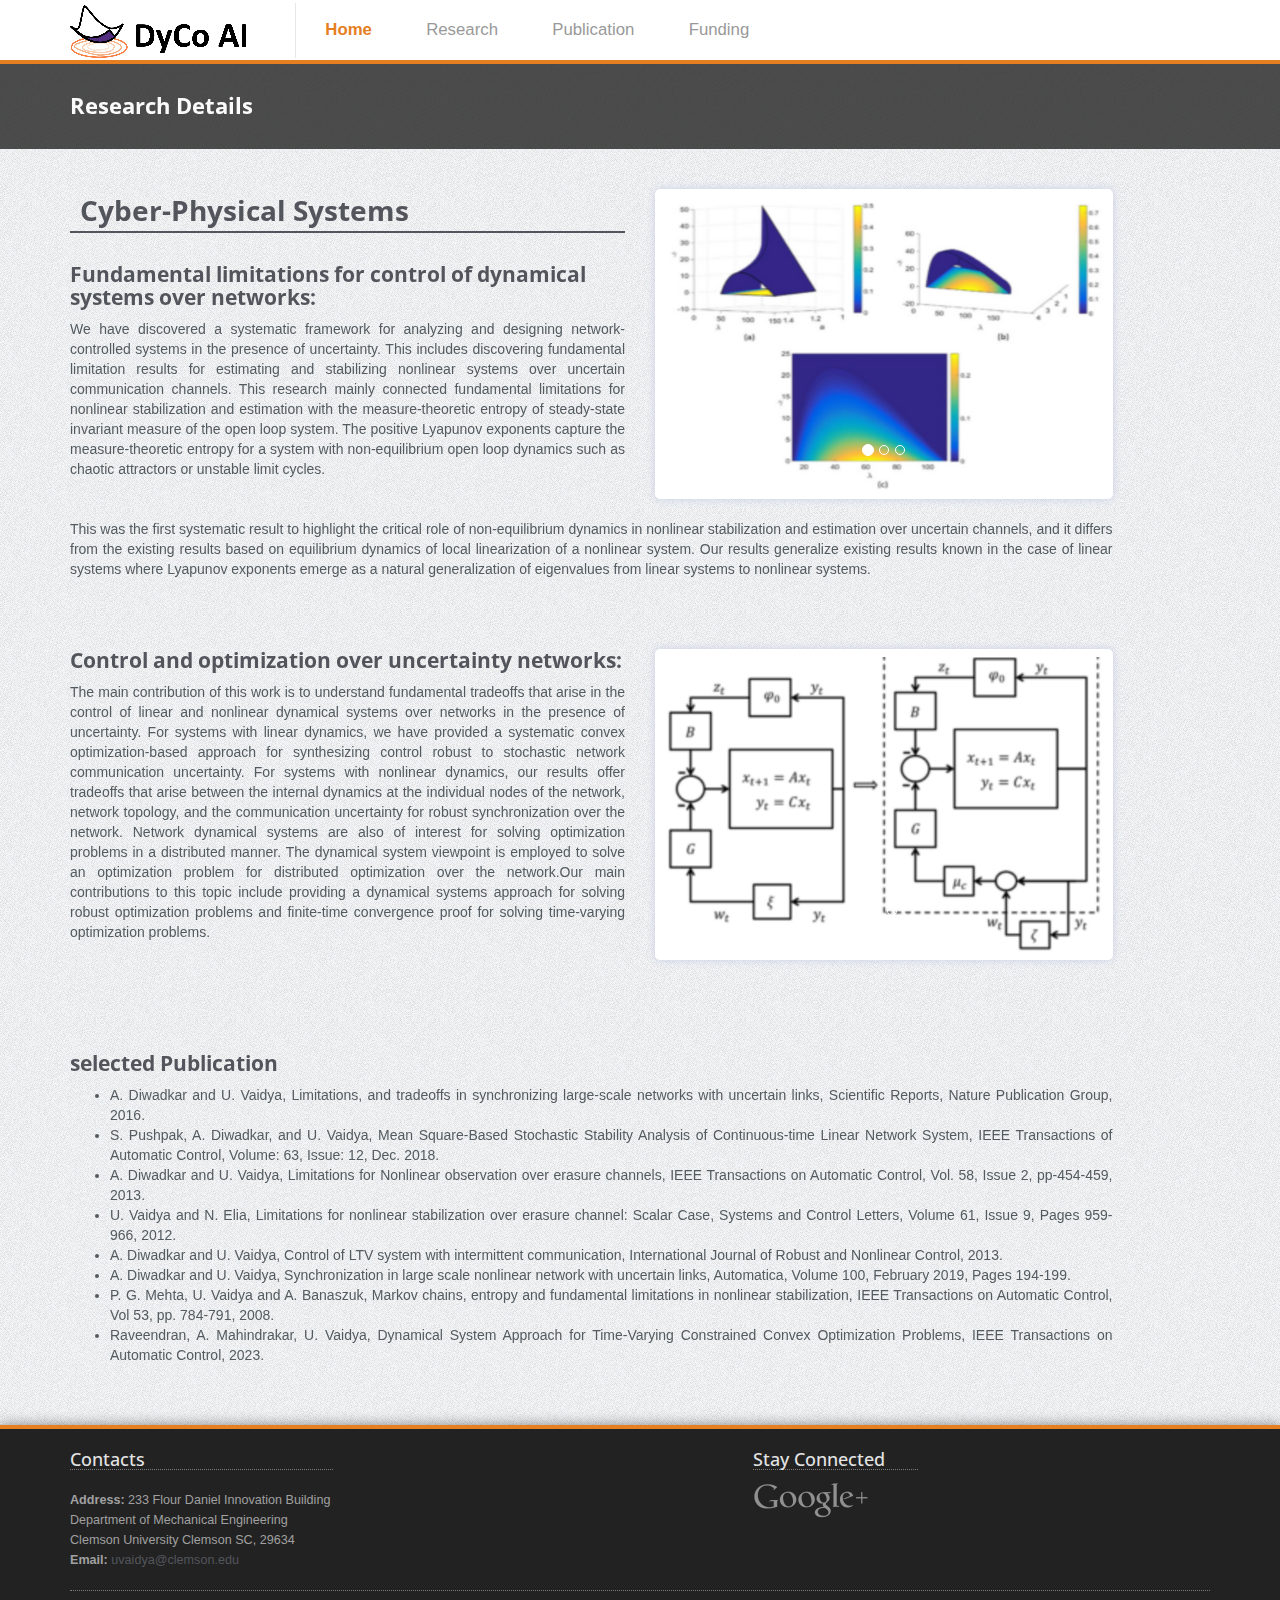
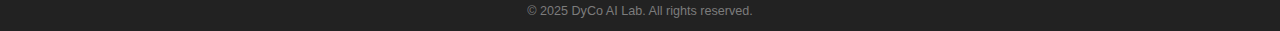
==== commit 48184854: "new publication page" ====
--- a/page-project-details-1.html
+++ b/page-project-details-1.html
@@ -58,9 +58,9 @@
 						<li>
 							<a href="page-Research.html">Research</a>
 						</li>
-						<li>
+						<!--<li>
 							<a href="page-research-team.html">Research Team </a>
-						</li>
+						</li>-->
 						<li>
 							<a href="page-publication.html">Publication </a>
 						</li>
@@ -112,13 +112,13 @@
 									</ol>
 									<div class="carousel-inner">
 									  <div class="item active ">
-										<img src="img/Resize_image/PD_1.1.png" alt="Image 1" class="img-responsive ">
+										<img src="img/Resize_image/cyber_physical_system/PD_1.1.png" alt="Image 1" class="img-responsive ">
 									  </div>
 									  <div class="item">
-										<img src="img/Resize_image/PD_1.2.png" alt="Image 2" class="img-responsive">
+										<img src="img/Resize_image/cyber_physical_system/PD_1.2.png" alt="Image 2" class="img-responsive">
 									  </div>
 									  <div class="item">
-										<img src="img/Resize_image/PD_1.3.png" alt="Image 3" class="img-responsive">
+										<img src="img/Resize_image/cyber_physical_system/PD_1.3.png" alt="Image 3" class="img-responsive">
 									  </div>
 									</div>
 									
@@ -171,16 +171,16 @@
 								</ol>
 								<div class="carousel-inner">
 								  <div class="item active ">
-									<img src="img/Resize_image/Research_detail_1.jpg" alt="Image 1" class="img-responsive ">
+									<img src="img/Resize_image/cyber_physical_system/Research_detail_1.jpg" alt="Image 1" class="img-responsive ">
 								  </div>
 								  <div class="item">
-									<img src="img/Resize_image/PD_1.4.png" alt="Image 2" class="img-responsive">
+									<img src="img/Resize_image/cyber_physical_system/PD_1.4.png" alt="Image 2" class="img-responsive">
 								  </div>
 								  <div class="item">
-									<img src="img/Resize_image/PD_1.5.png" alt="Image 3" class="img-responsive">
+									<img src="img/Resize_image/cyber_physical_system/PD_1.5.png" alt="Image 3" class="img-responsive">
 								  </div>
 								  <div class="item">
-									<img src="img/Resize_image/PD_1.6.png" alt="Image 4" class="img-responsive">
+									<img src="img/Resize_image/cyber_physical_system/PD_1.6.png" alt="Image 4" class="img-responsive">
 								  </div>
 								</div>
 								
--- a/css/main-orange.css
+++ b/css/main-orange.css
@@ -98,7 +98,7 @@
   margin-bottom: 10px;
 }
 a {
-  color: #e67e22;
+  color: #53555c;
 }
 a:hover {
   color: #924d10;
@@ -2130,7 +2130,7 @@
   max-width: 45% !important;
 }
 .animate-in .slide-img {
-  left: 55%;
+  left: 20%;
   -webkit-opacity: 1;
   -moz-opacity: 1;
   opacity: 1;
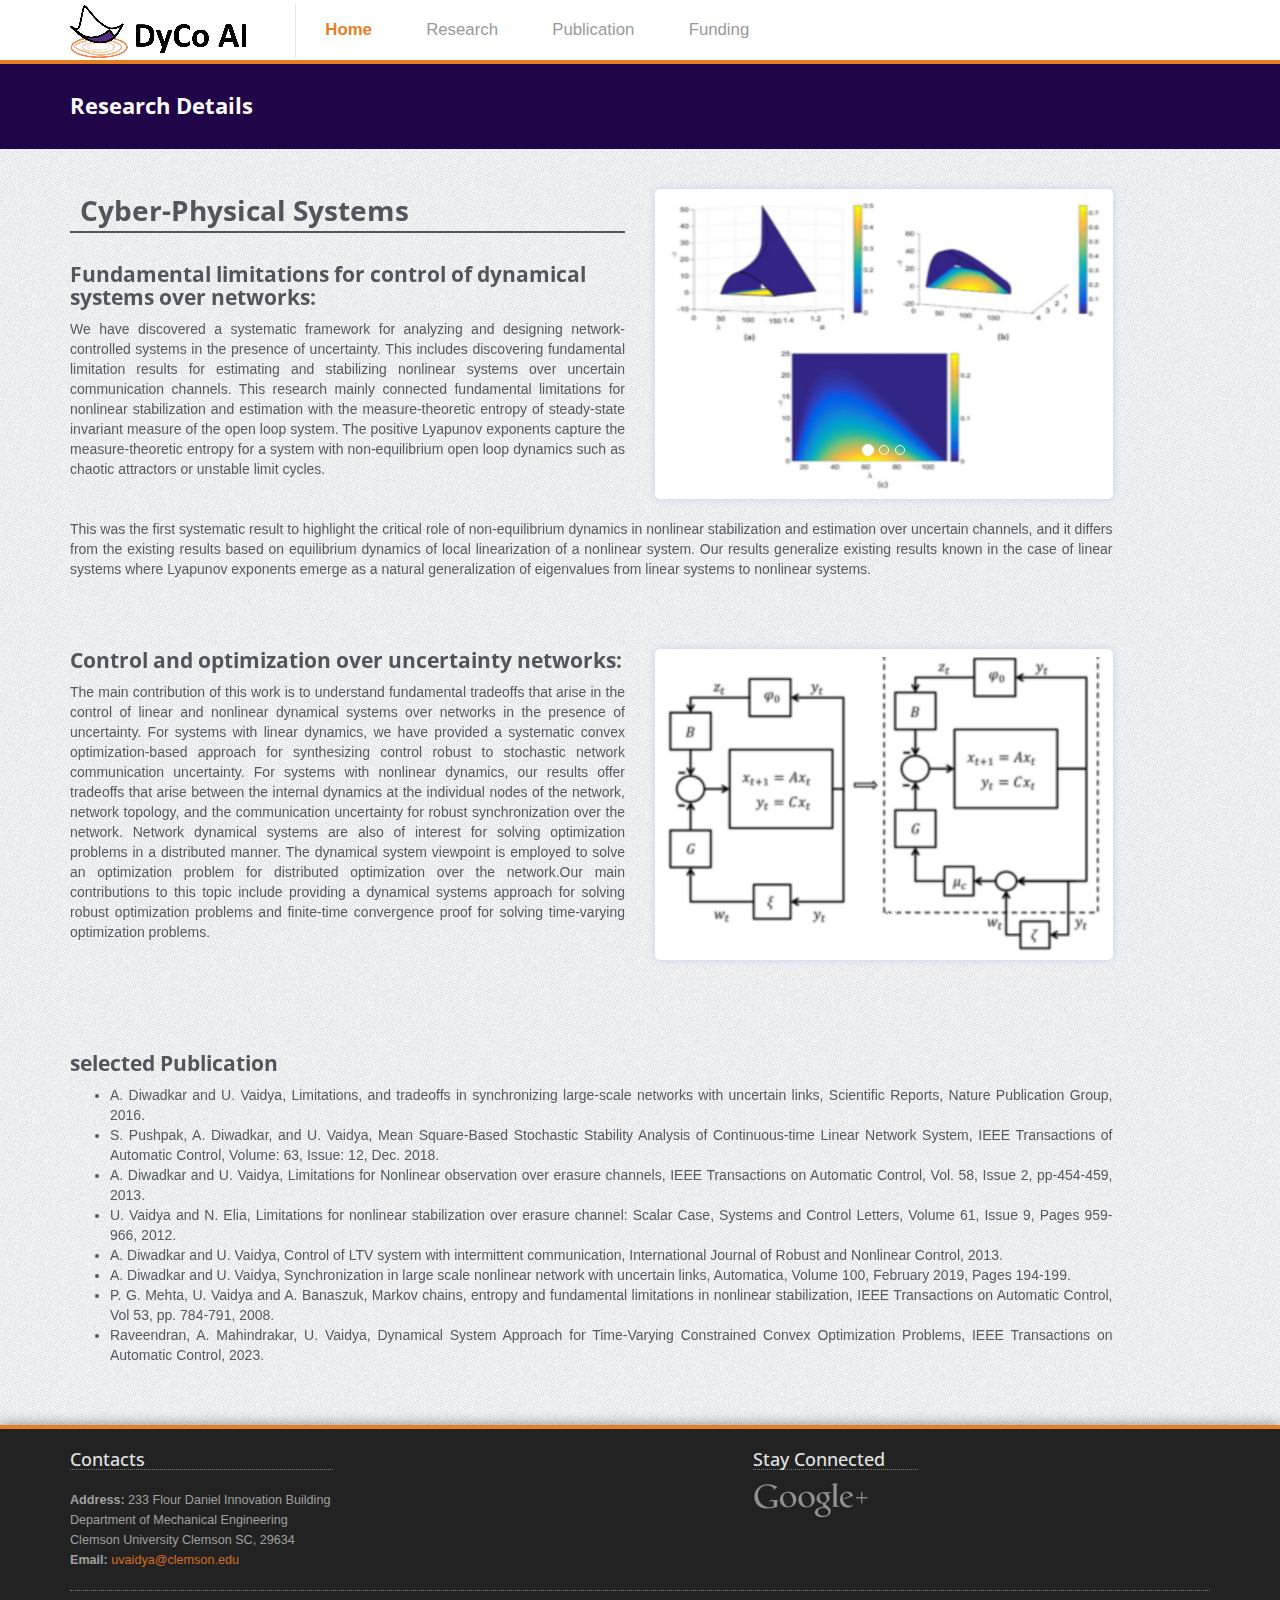
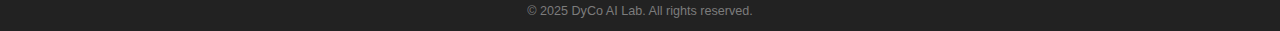
==== commit 5f8114dc: "css changes" ====
--- a/page-project-details-1.html
+++ b/page-project-details-1.html
@@ -244,7 +244,7 @@
 							Clemson SC, 29634<br/>
 	        			<!--	<b>Phone:</b> +44 123 654321<br/>
 	        				<b>Fax:</b> +44 123 654321<br/>-->
-	        				<b>Email:</b> <a>uvaidya@clemson.edu</a>
+	        				<b>Email:</b> <a style="color: #D56E1D;">uvaidya@clemson.edu</a>
 		    		</div>
 		
 		    		<div class="col-footer col-md-4 col-xs-6">
--- a/css/main-orange.css
+++ b/css/main-orange.css
@@ -98,10 +98,10 @@
   margin-bottom: 10px;
 }
 a {
-  color: #53555c;
+  color: #210f4d;
 }
 a:hover {
-  color: #924d10;
+  color: #210f4d ;
 }
 /*--------------------------------------------------------------------------
 +	Services Style
@@ -1689,8 +1689,8 @@
 +	Breadcrumbs Section Style
 --------------------------------------------------------------------------*/
 .section-breadcrumbs {
-  background: #222;
-  background: rgba(34, 34, 34, 0.8);
+  background: #200648 ;
+  background: rgba(32, 6, 72);
   margin-bottom: 10px;
 }
 .section-breadcrumbs h1 {
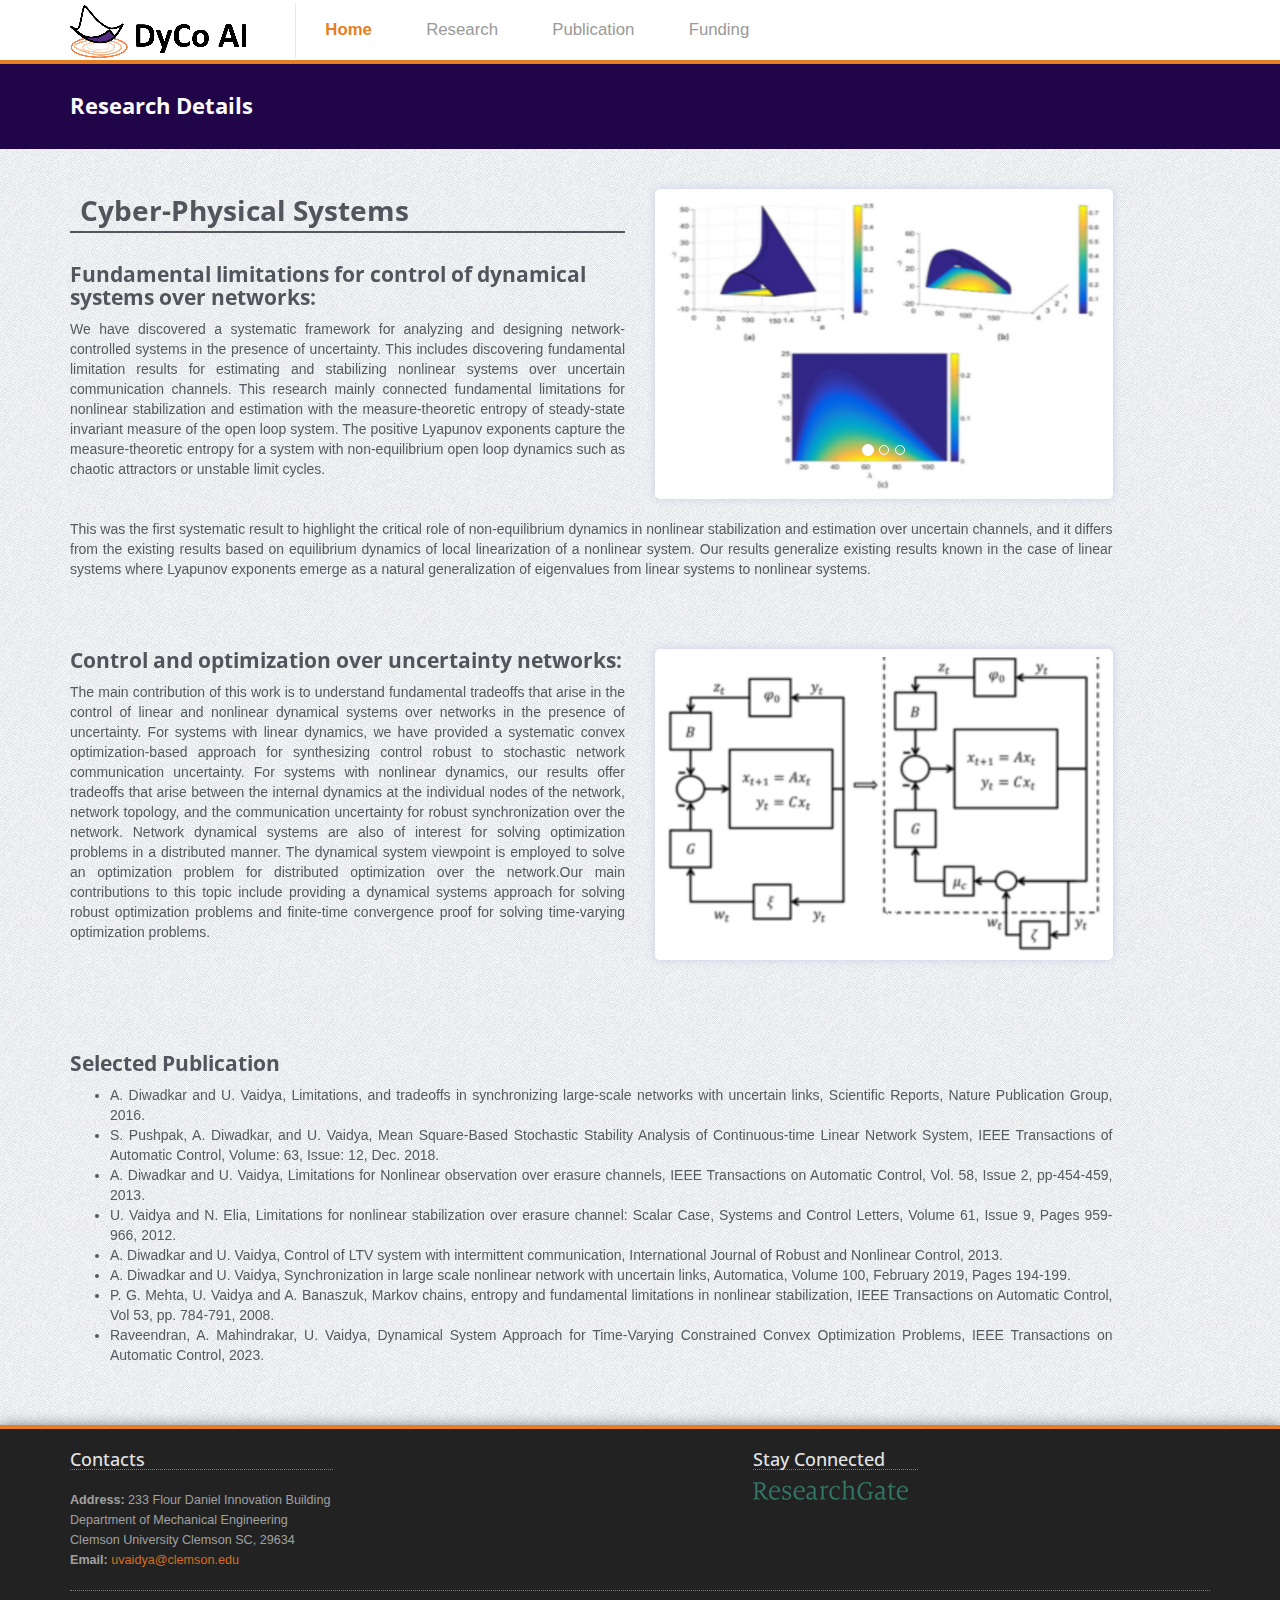
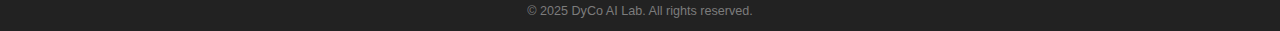
==== commit d5d7c1aa: "Off road autonomy wheel info has added." ====
--- a/page-project-details-1.html
+++ b/page-project-details-1.html
@@ -207,7 +207,7 @@
 					<div class="col-md-11">
 						<!-- End Selected Publication -->
 						<div class="job-details-wrapper">
-							<h3>selected Publication</h3>
+							<h3>Selected Publication</h3>
 							
 							<ul>
 								<li class="text-justify">A. Diwadkar and U. Vaidya, Limitations, and tradeoffs in synchronizing large-scale networks with uncertain links, Scientific Reports, Nature Publication Group, 2016.</li>
--- a/css/main-orange.css
+++ b/css/main-orange.css
@@ -1728,9 +1728,9 @@
   text-align: left;
   text-indent: -9999px;
   display: block;
-  width: 115px;
-  height: 40px;
-  background: url(../img/stay-connected.png);
+  width: 155px;
+  height: 20px;
+  background: url(../img/researchgate.png);
   -webkit-opacity: 0.5;
   -moz-opacity: 0.5;
   opacity: 0.5;
@@ -1752,6 +1752,10 @@
   background-position: -230px 0;
 }
 .footer-stay-connected a.googleplus {
+  background-position: 0 0;
+}
+
+.footer-stay-connected a.rgate {
   background-position: 0 0;
 }
 .footer-stay-connected li {
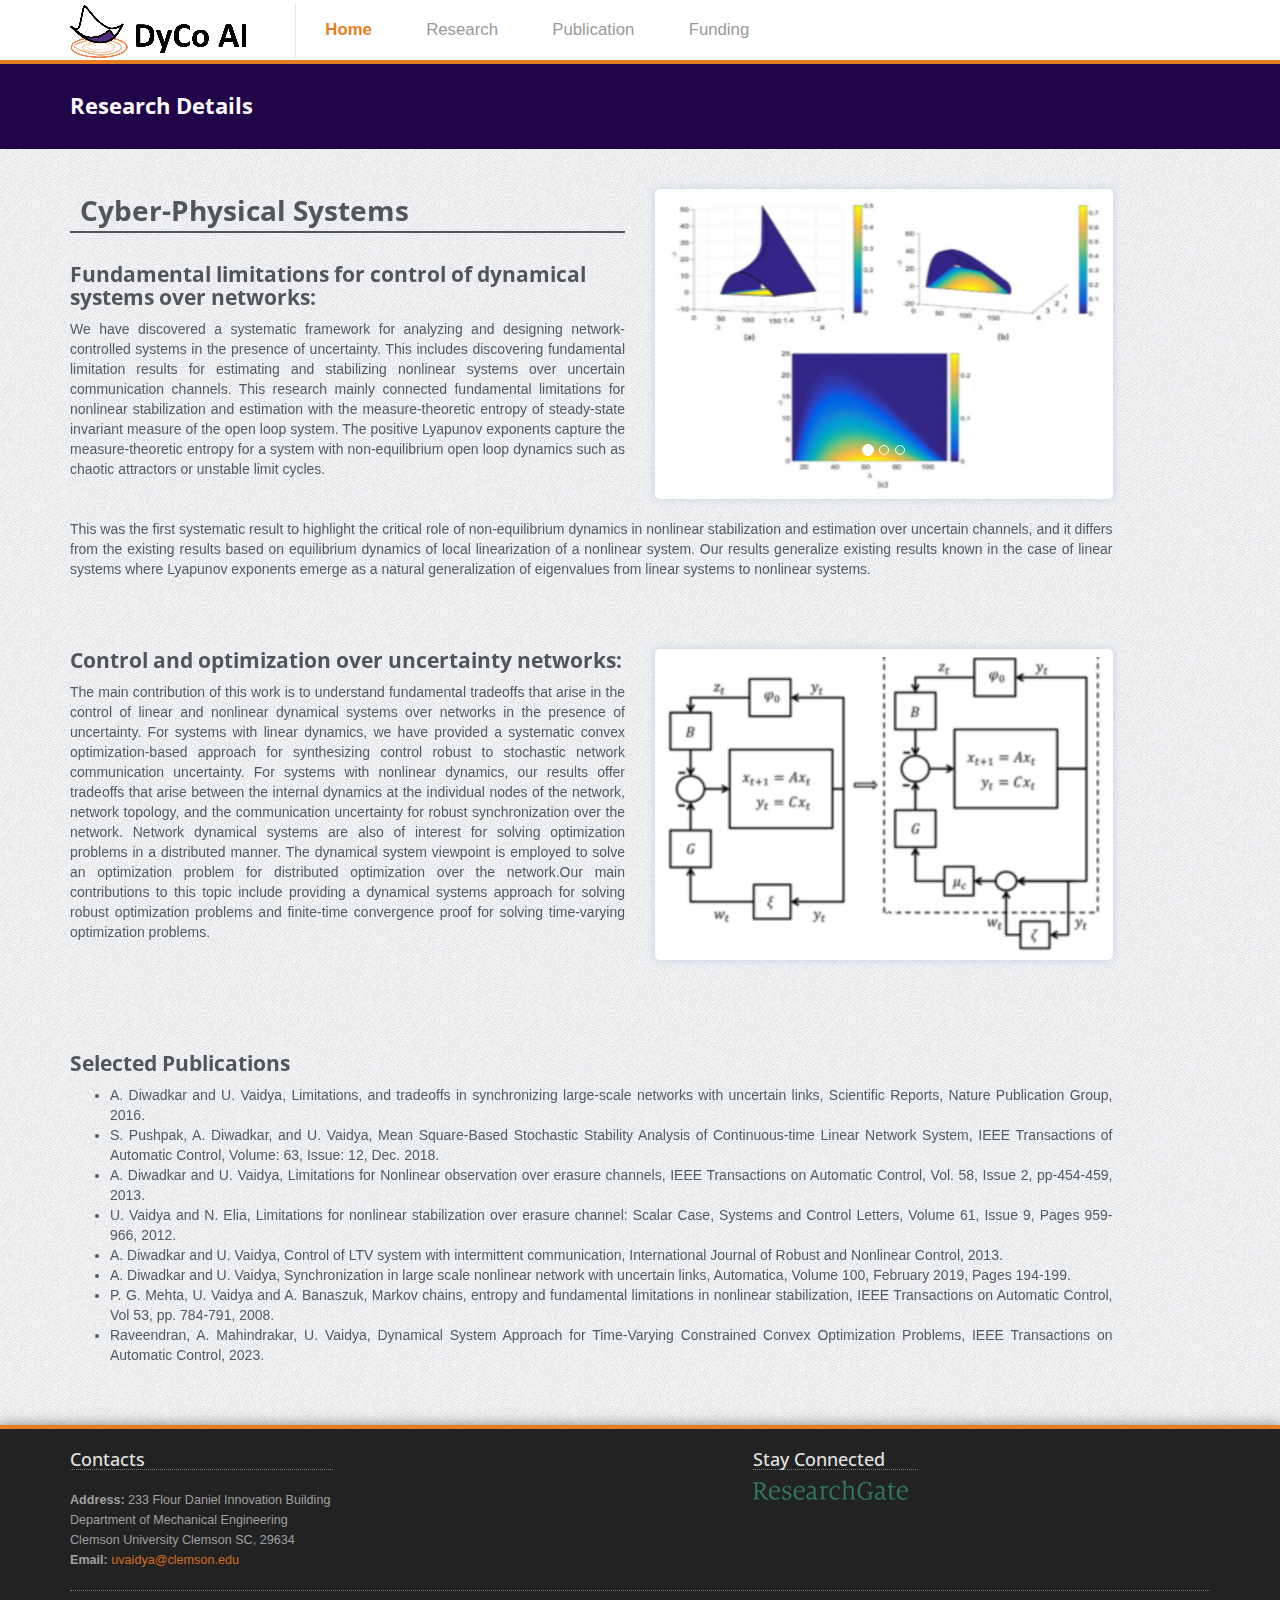
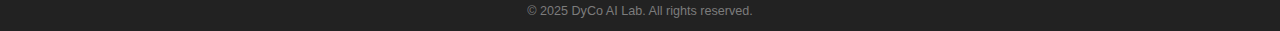
==== commit 73a1c737: "Selected Publications" ====
--- a/page-project-details-1.html
+++ b/page-project-details-1.html
@@ -207,7 +207,7 @@
 					<div class="col-md-11">
 						<!-- End Selected Publication -->
 						<div class="job-details-wrapper">
-							<h3>Selected Publication</h3>
+							<h3>Selected Publications</h3>
 							
 							<ul>
 								<li class="text-justify">A. Diwadkar and U. Vaidya, Limitations, and tradeoffs in synchronizing large-scale networks with uncertain links, Scientific Reports, Nature Publication Group, 2016.</li>
